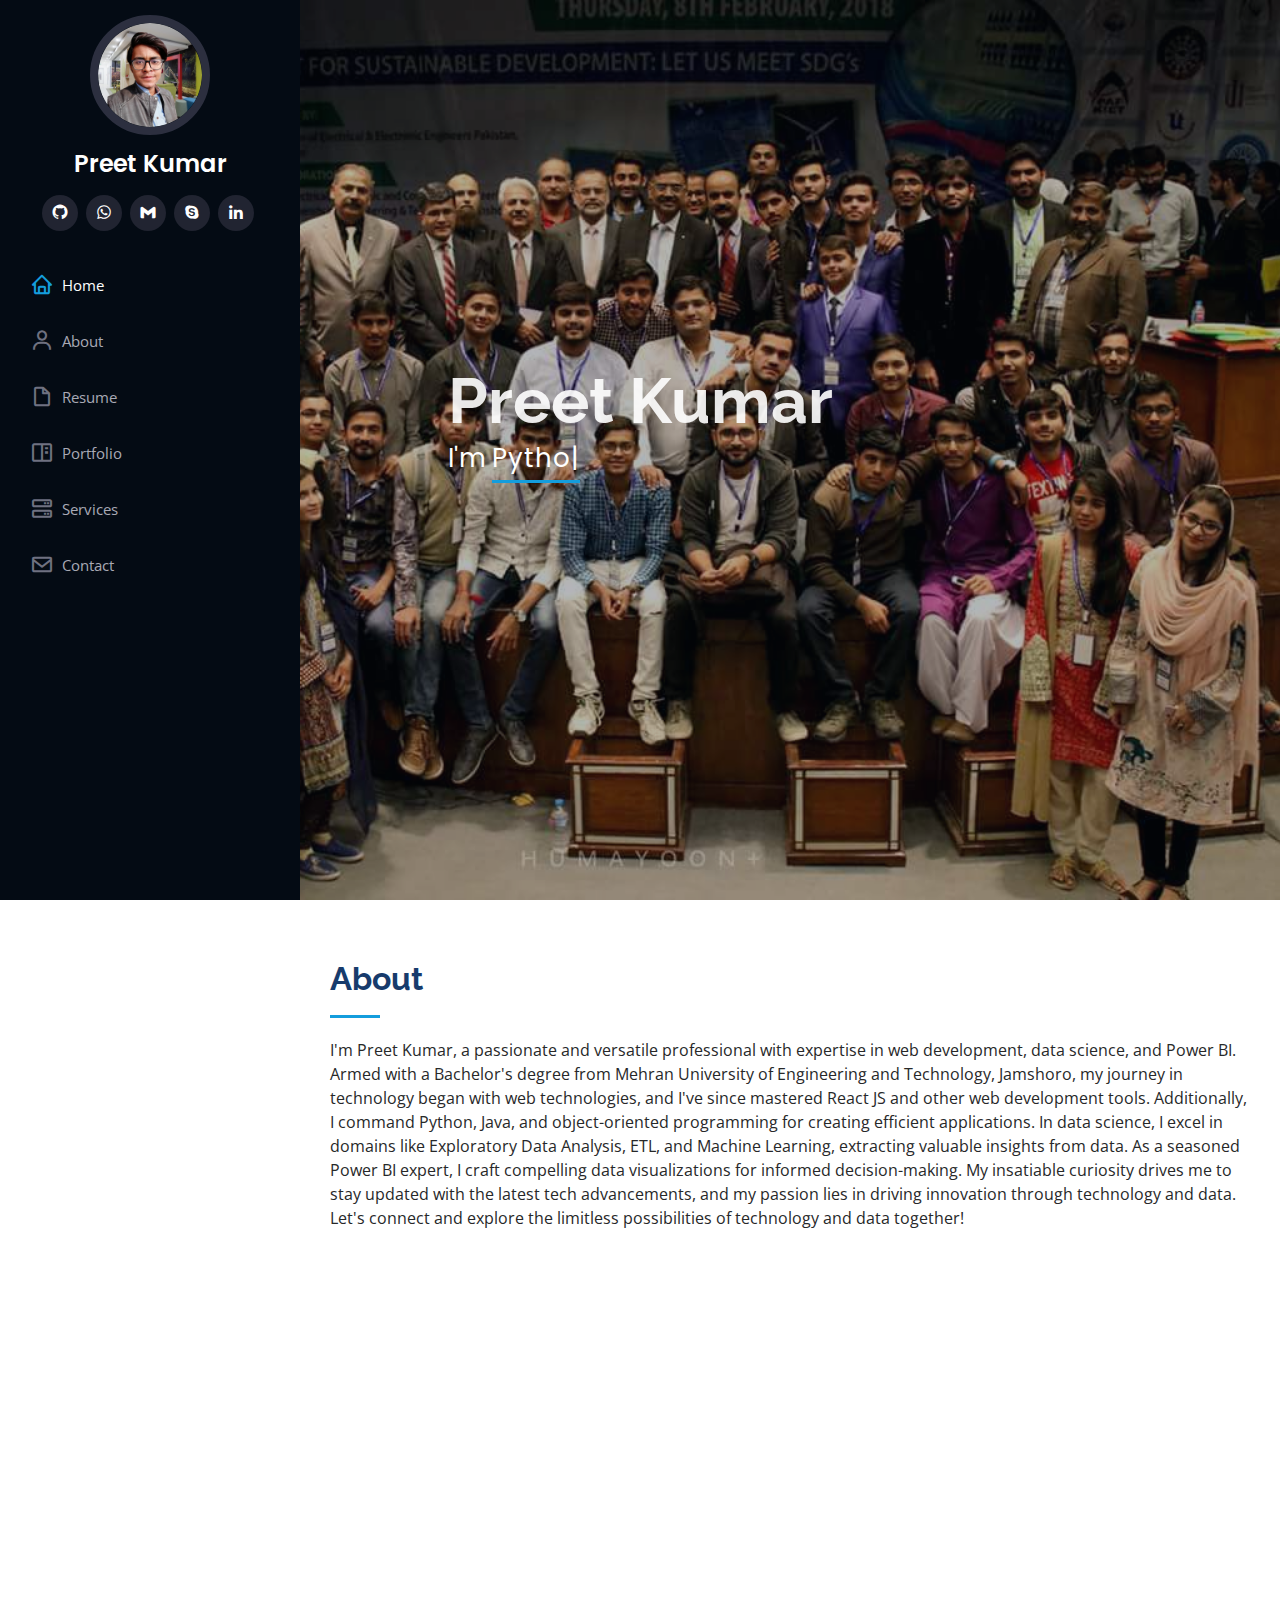
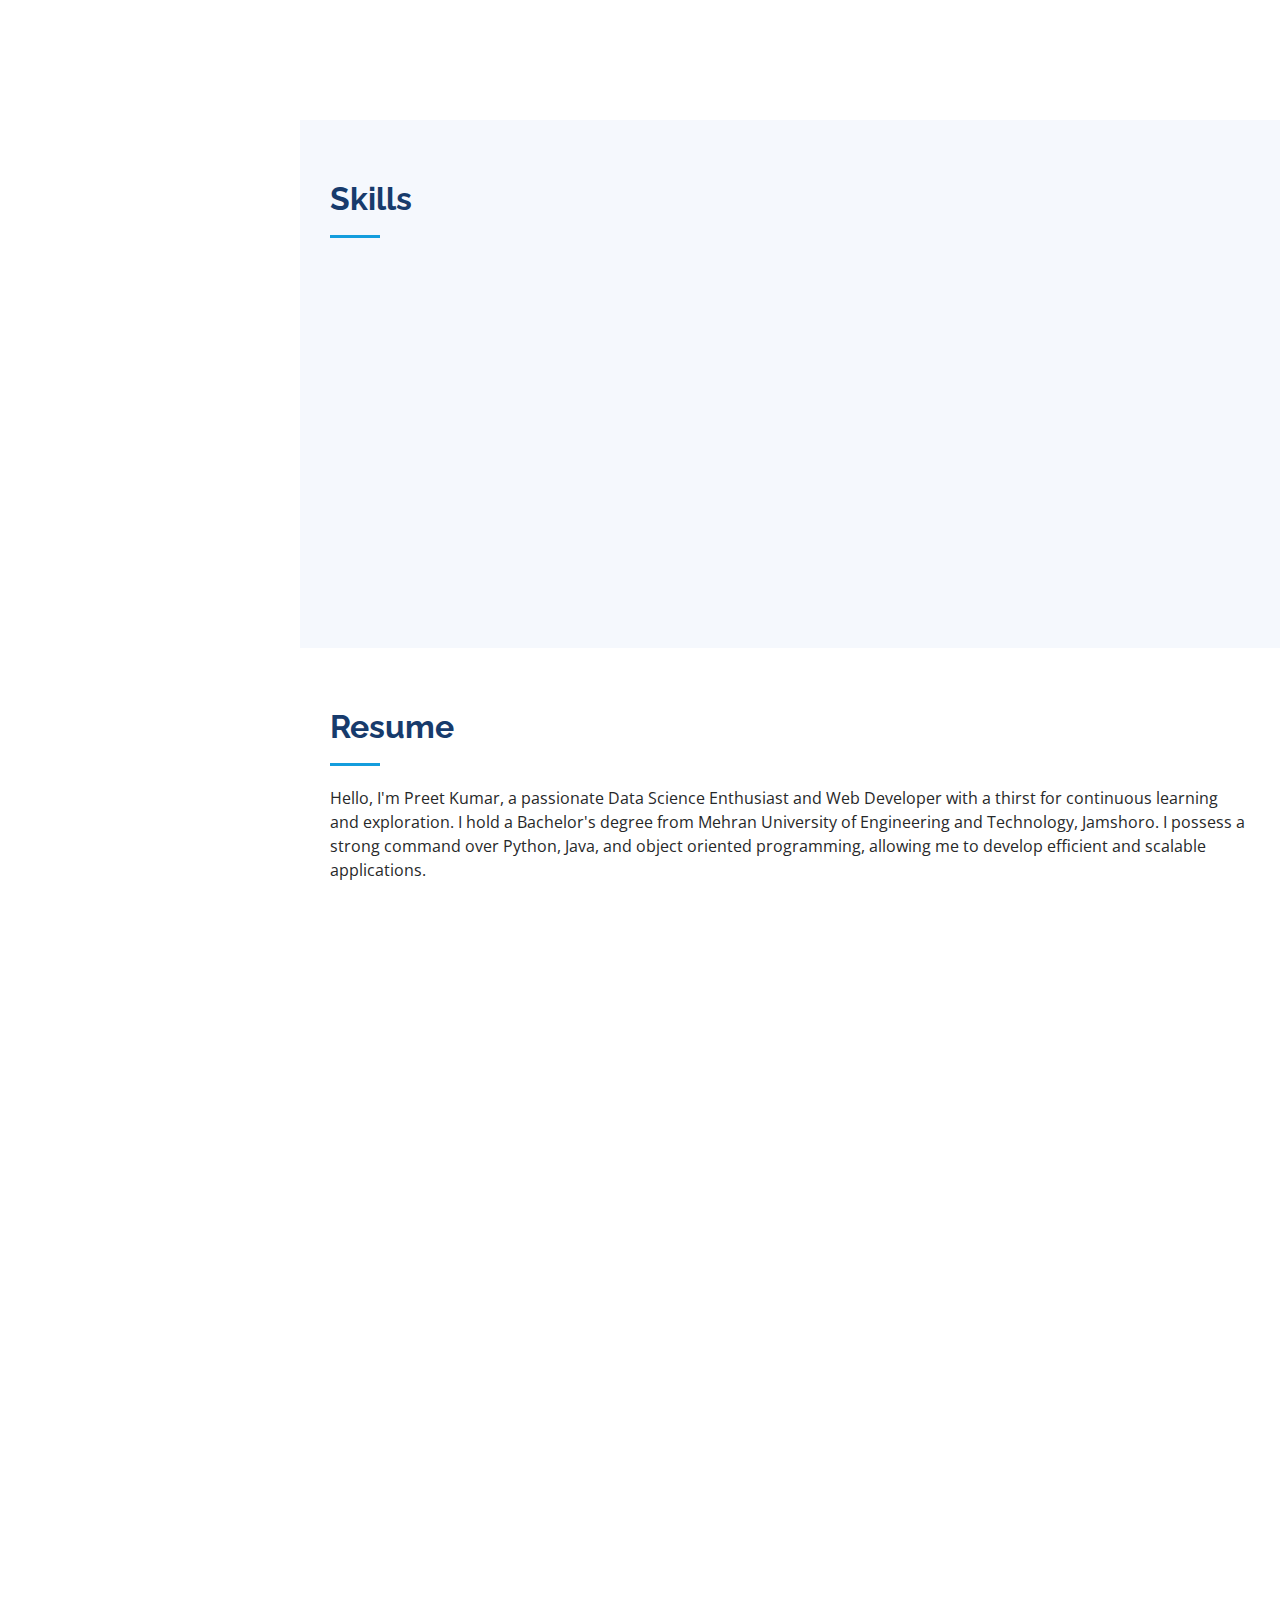
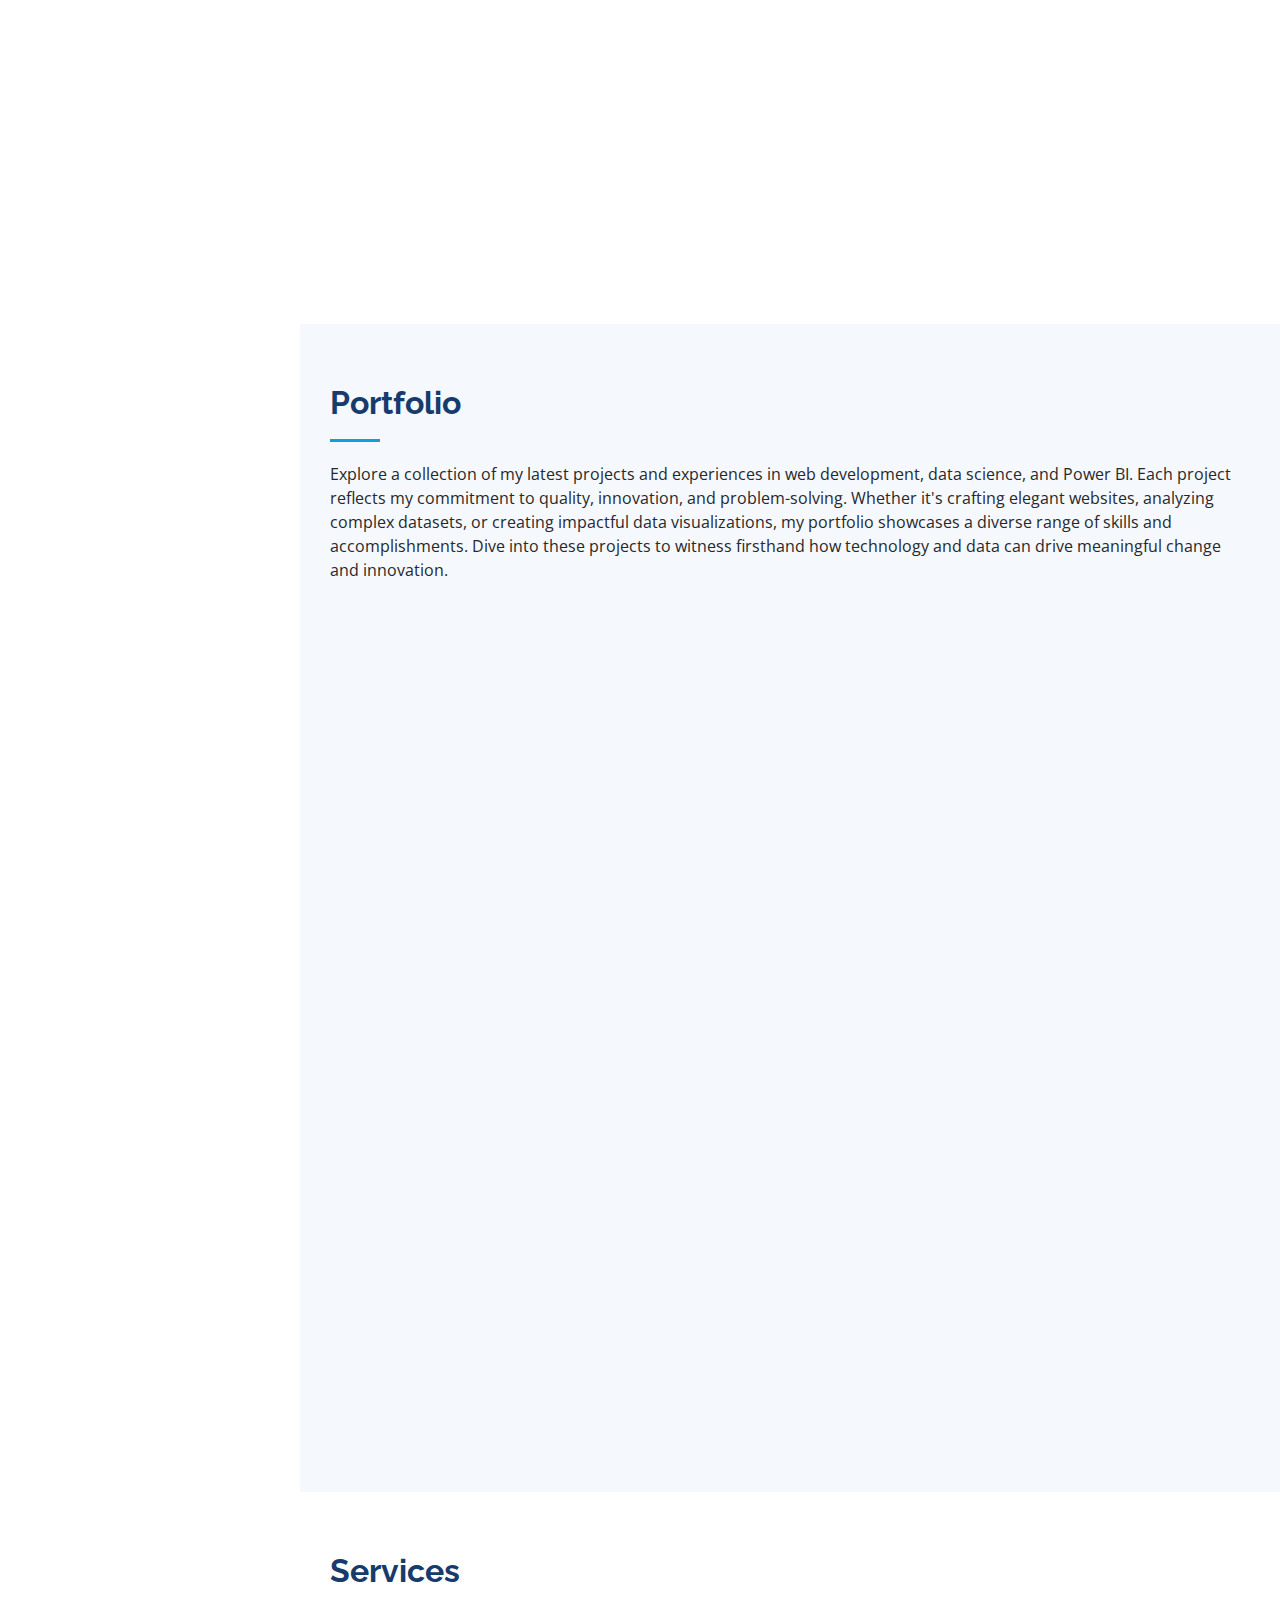
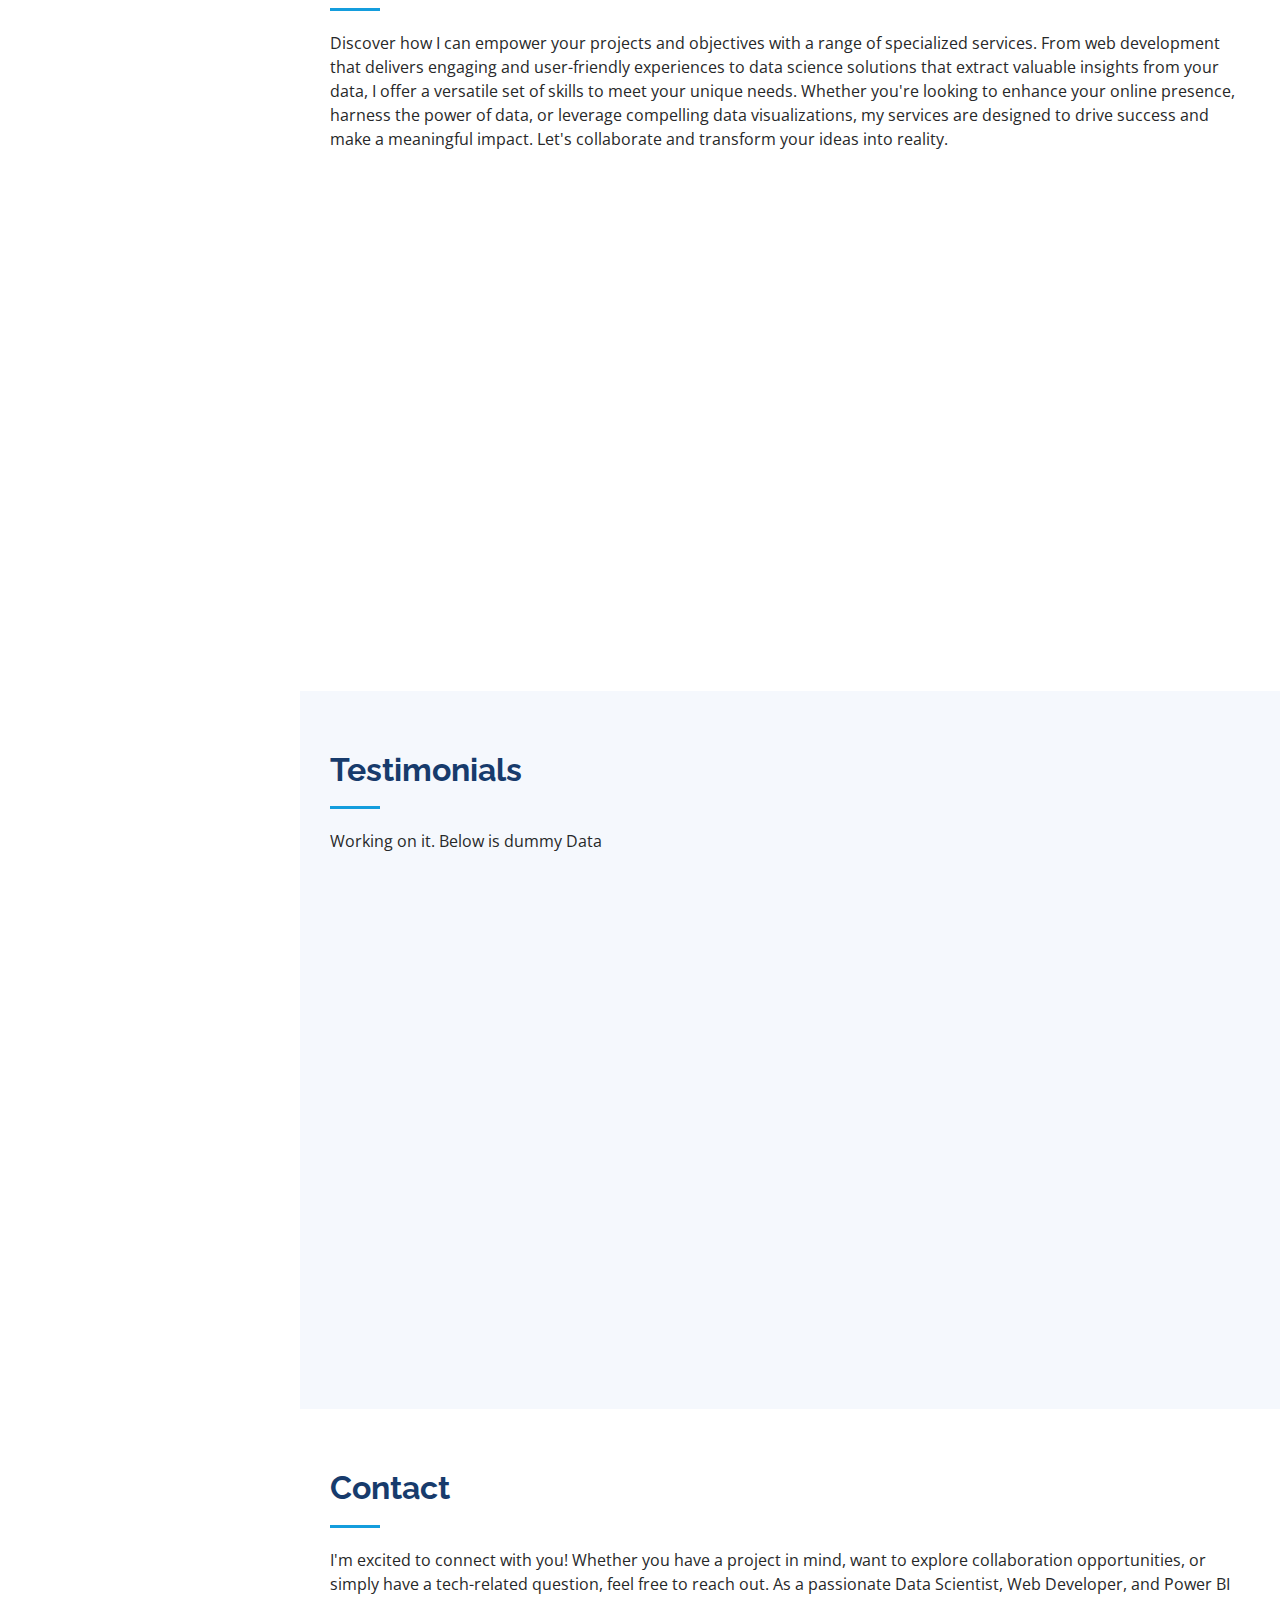
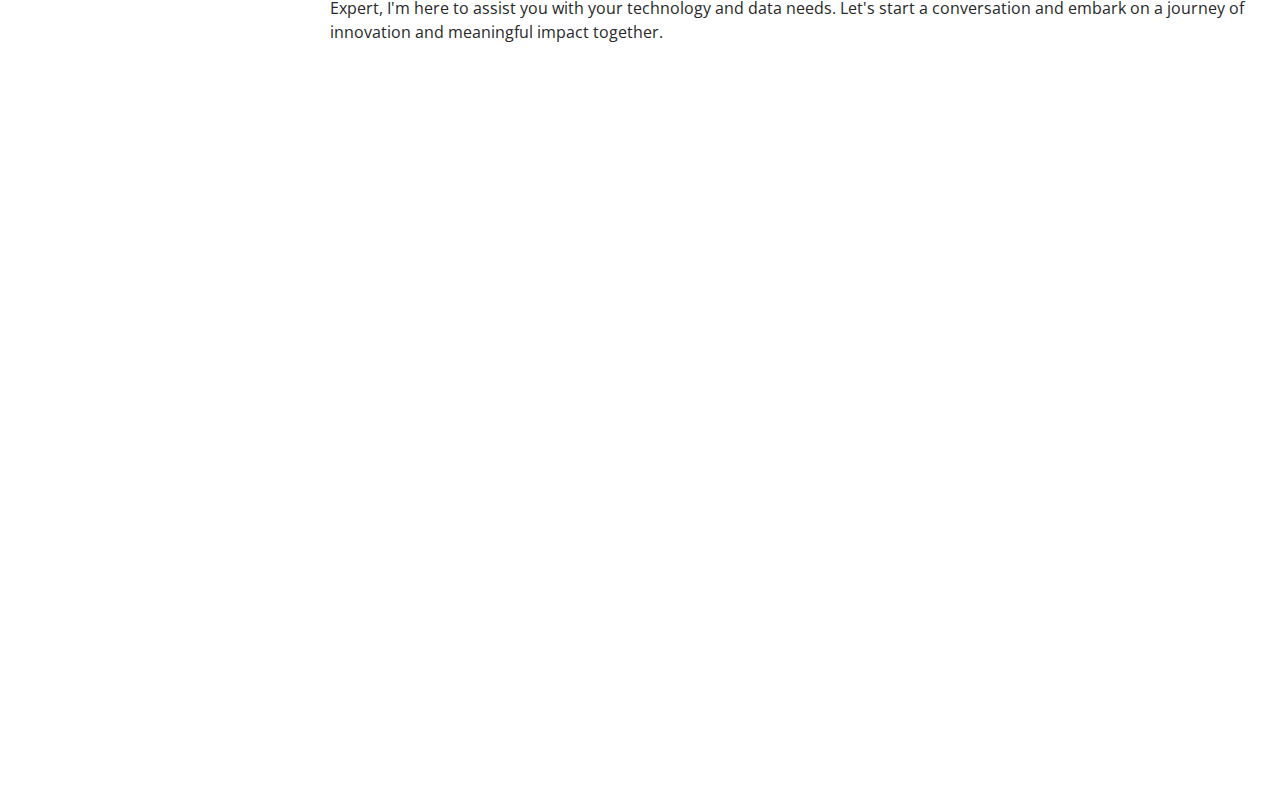
==== index.html @ 1bcfe4c8 "Adding Code Link to Project Containers" ====
<!DOCTYPE html>
<html lang="en">
  <head
    <meta charset="utf-8" />
    <meta content="width=device-width, initial-scale=1.0" name="viewport" />

    <title>Preet Kumar - Data Enthusiast</title>
    <meta content="" name="description" />
    <meta content="" name="keywords" />

    <!-- Favicons -->
    <link href="assets/img/favicon.png" rel="icon" />
    <link href="assets/img/apple-touch-icon.png" rel="apple-touch-icon" />

    <!-- Google Fonts -->
    <link
      href="https://fonts.googleapis.com/css?family=Open+Sans:300,300i,400,400i,600,600i,700,700i|Raleway:300,300i,400,400i,500,500i,600,600i,700,700i|Poppins:300,300i,400,400i,500,500i,600,600i,700,700i"
      rel="stylesheet"
    />

    <!-- Vendor CSS Files -->
    <link href="assets/vendor/aos/aos.css" rel="stylesheet" />
    <link
      href="assets/vendor/bootstrap/css/bootstrap.min.css"
      rel="stylesheet"
    />
    <link
      href="assets/vendor/bootstrap-icons/bootstrap-icons.css"
      rel="stylesheet"
    />
    <link href="assets/vendor/boxicons/css/boxicons.min.css" rel="stylesheet" />
    <link
      href="assets/vendor/glightbox/css/glightbox.min.css"
      rel="stylesheet"
    />
    <link href="assets/vendor/swiper/swiper-bundle.min.css" rel="stylesheet" />

    <!-- Main CSS File -->
    <link href="assets/css/style.css" rel="stylesheet" />
  </head>

  <body>
    <!-- ======= Mobile nav toggle button ======= -->
    <i class="bi bi-list mobile-nav-toggle d-xl-none"></i>

    <!-- ======= Header ======= -->
    <header id="header">
      <div class="d-flex flex-column">
        <div class="profile">
          <img
            src="assets/img/preet_profile_4.png"
            alt=""
            class="img-fluid rounded-circle"
          />
          <h1 class="text-light"><a href="index.html">Preet Kumar</a></h1>
          <div class="social-links mt-3 text-center">
            <a href="https://github.com/preetrathi" class="github"
              ><i class="bx bxl-github"></i
            ></a>
            <a href="#" class="whatsapp"><i class="bx bxl-whatsapp"></i></a>
            <a href="https://preetkumarmaheshwari@gmail.com" class="gmail"
              ><i class="bx bxl-gmail"></i
            ></a>
            <a href="#" class="google-plus"><i class="bx bxl-skype"></i></a>
            <a
              href="https://www.linkedin.com/in/preet-kumar-maheshwari/"
              class="linkedin"
              ><i class="bx bxl-linkedin"></i
            ></a>
          </div>
        </div>

        <nav id="navbar" class="nav-menu navbar">
          <ul>
            <li>
              <a href="#hero" class="nav-link scrollto active"
                ><i class="bx bx-home"></i> <span>Home</span></a
              >
            </li>
            <li>
              <a href="#about" class="nav-link scrollto"
                ><i class="bx bx-user"></i> <span>About</span></a
              >
            </li>
            <li>
              <a href="#resume" class="nav-link scrollto"
                ><i class="bx bx-file-blank"></i> <span>Resume</span></a
              >
            </li>
            <li>
              <a href="#portfolio" class="nav-link scrollto"
                ><i class="bx bx-book-content"></i> <span>Portfolio</span></a
              >
            </li>
            <li>
              <a href="#services" class="nav-link scrollto"
                ><i class="bx bx-server"></i> <span>Services</span></a
              >
            </li>
            <li>
              <a href="#contact" class="nav-link scrollto"
                ><i class="bx bx-envelope"></i> <span>Contact</span></a
              >
            </li>
          </ul>
        </nav>
        <!-- .nav-menu -->
      </div>
    </header>
    <!-- End Header -->

    <!-- ======= Hero Section ======= -->
    <section
      id="hero"
      class="d-flex flex-column justify-content-center align-items-center"
    >
      <div class="hero-container" data-aos="fade-in">
        <h1>Preet Kumar</h1>
        <p>
          I'm
          <span
            class="typed"
            data-typed-items="Python Developer, Data Enthusiast, Power BI Developer, Freelancer"
          ></span>
        </p>
      </div>
    </section>
    <!-- End Hero -->

    <main id="main">
      <!-- ======= About Section ======= -->
      <section id="about" class="about">
        <div class="container">
          <div class="section-title">
            <h2>About</h2>
            <p>
              I'm Preet Kumar, a passionate and versatile professional with
              expertise in web development, data science, and Power BI. Armed
              with a Bachelor's degree from Mehran University of Engineering and
              Technology, Jamshoro, my journey in technology began with web
              technologies, and I've since mastered React JS and other web
              development tools. Additionally, I command Python, Java, and
              object-oriented programming for creating efficient applications.
              In data science, I excel in domains like Exploratory Data
              Analysis, ETL, and Machine Learning, extracting valuable insights
              from data. As a seasoned Power BI expert, I craft compelling data
              visualizations for informed decision-making. My insatiable
              curiosity drives me to stay updated with the latest tech
              advancements, and my passion lies in driving innovation through
              technology and data. Let's connect and explore the limitless
              possibilities of technology and data together!
            </p>
          </div>

          <div class="row">
            <div class="col-lg-4" data-aos="fade-right">
              <img
                src="assets/img/preet_profile_2.png"
                class="img-fluid"
                alt=""
              />
            </div>
            <div class="col-lg-8 pt-4 pt-lg-0 content" data-aos="fade-left">
              <h3>Data &amp; Python Enthusiast</h3>
              <p class="fst-italic">
                I'm Preet Kumar, a versatile professional blending web
                development mastery with data science expertise and a knack for
                crafting insightful Power BI visualizations.
              </p>
              <div class="row">
                <div class="col-lg-6">
                  <ul>
                    <li>
                      <i class="bi bi-chevron-right"></i>
                      <strong>Birthday:</strong> <span>1 APR 1998</span>
                    </li>
                    <li>
                      <i class="bi bi-chevron-right"></i>
                      <strong>Website:</strong>
                      <span>www.preetkumar.github.io</span>
                    </li>
                    <li>
                      <i class="bi bi-chevron-right"></i>
                      <strong>Phone:</strong> <span>+92 234 3006800</span>
                    </li>
                    <li>
                      <i class="bi bi-chevron-right"></i>
                      <strong>City:</strong> <span>Karachi, Pakistan</span>
                    </li>
                  </ul>
                </div>
                <div class="col-lg-6">
                  <ul>
                    <li>
                      <i class="bi bi-chevron-right"></i> <strong>Age:</strong>
                      <span>25</span>
                    </li>
                    <li>
                      <i class="bi bi-chevron-right"></i>
                      <strong>Degree:</strong> <span>Bachelors</span>
                    </li>
                    <li>
                      <i class="bi bi-chevron-right"></i>
                      <strong>Email:</strong>
                      <span>preetkumarmaheshwari@gmail.com</span>
                    </li>
                    <li>
                      <i class="bi bi-chevron-right"></i>
                      <strong>Freelance:</strong> <span>Available</span>
                    </li>
                  </ul>
                </div>
              </div>
              <p>
                Quality and client satisfaction are the cornerstones of my
                approach to project execution. With a steadfast commitment to
                excellence, I consistently strive to deliver results that not
                only meet but exceed expectations. I believe that true success
                lies in the ability to provide solutions that are not just
                functional but also elegantly designed and user-friendly.
              </p>
            </div>
          </div>
        </div>
      </section>
      <!-- End About Section -->

      <!-- ======= Facts Section
    <section id="facts" class="facts">
      <div class="container">

        <div class="section-title">
          <h2>Facts</h2>
          <p>Built more than 3 startup mobile applications including local & international clients with a userbase of over 100k. Also provided services to many clients struggling with their job work as a freelance developer.</p>
        </div>

        <div class="row no-gutters">

          <div class="col-lg-3 col-md-6 d-md-flex align-items-md-stretch" data-aos="fade-up">
            <div class="count-box">
              <i class="bi bi-emoji-smile"></i>
              <span data-purecounter-start="0" data-purecounter-end="12" data-purecounter-duration="1" class="purecounter"></span>
              <p><strong>Happy Clients</strong></p>
            </div>
          </div>

          <div class="col-lg-3 col-md-6 d-md-flex align-items-md-stretch" data-aos="fade-up" data-aos-delay="100">
            <div class="count-box">
              <i class="bi bi-journal-richtext"></i>
              <span data-purecounter-start="0" data-purecounter-end="9" data-purecounter-duration="1" class="purecounter"></span>
              <p><strong>Projects</strong> International & Local</p>
            </div>
          </div>

          <div class="col-lg-3 col-md-6 d-md-flex align-items-md-stretch" data-aos="fade-up" data-aos-delay="200">
            <div class="count-box">
              <i class="bi bi-headset"></i>
              <span data-purecounter-start="0" data-purecounter-end="830" data-purecounter-duration="1" class="purecounter"></span>
              <p><strong>Hours Of Support</strong> As a freelancer</p>
            </div>
          </div>

          <div class="col-lg-3 col-md-6 d-md-flex align-items-md-stretch" data-aos="fade-up" data-aos-delay="300">
            <div class="count-box">
              <i class="bi bi-people"></i>
              <span data-purecounter-start="0" data-purecounter-end="3" data-purecounter-duration="1" class="purecounter"></span>
              <p><strong>Regular Clients</strong> Work actively</p>
            </div>
          </div>

        </div>

      </div>
      
    </section> 
     ======= -->
      <!-- End Facts Section -->

      <!-- ======= Skills Section ======= -->
      <section id="skills" class="skills section-bg">
        <div class="container">
          <div class="section-title">
            <h2>Skills</h2>
          </div>

          <div class="row skills-content">
            <div class="col-lg-6" data-aos="fade-up">
              <div class="progress">
                <span class="skill">Python <i class="val">80%</i></span>
                <div class="progress-bar-wrap">
                  <div
                    class="progress-bar"
                    role="progressbar"
                    aria-valuenow="80"
                    aria-valuemin="0"
                    aria-valuemax="100"
                  ></div>
                </div>
              </div>

              <div class="progress">
                <span class="skill">NumPy <i class="val">80%</i></span>
                <div class="progress-bar-wrap">
                  <div
                    class="progress-bar"
                    role="progressbar"
                    aria-valuenow="80"
                    aria-valuemin="0"
                    aria-valuemax="100"
                  ></div>
                </div>
              </div>

              <div class="progress">
                <span class="skill">Pandas <i class="val">77%</i></span>
                <div class="progress-bar-wrap">
                  <div
                    class="progress-bar"
                    role="progressbar"
                    aria-valuenow="77"
                    aria-valuemin="0"
                    aria-valuemax="100"
                  ></div>
                </div>
              </div>

              <div class="progress">
                <span class="skill">MatplotLib <i class="val">80%</i></span>
                <div class="progress-bar-wrap">
                  <div
                    class="progress-bar"
                    role="progressbar"
                    aria-valuenow="80"
                    aria-valuemin="0"
                    aria-valuemax="100"
                  ></div>
                </div>
              </div>

              <div class="progress">
                <span class="skill">Power BI <i class="val">90%</i></span>
                <div class="progress-bar-wrap">
                  <div
                    class="progress-bar"
                    role="progressbar"
                    aria-valuenow="90"
                    aria-valuemin="0"
                    aria-valuemax="100"
                  ></div>
                </div>
              </div>
            </div>

            <div class="col-lg-6" data-aos="fade-up" data-aos-delay="100">
              <div class="progress">
                <span class="skill">SQL <i class="val">60%</i></span>
                <div class="progress-bar-wrap">
                  <div
                    class="progress-bar"
                    role="progressbar"
                    aria-valuenow="60"
                    aria-valuemin="0"
                    aria-valuemax="100"
                  ></div>
                </div>
              </div>

              <div class="progress">
                <span class="skill"
                  >Object Oriented Programming <i class="val">70%</i></span
                >
                <div class="progress-bar-wrap">
                  <div
                    class="progress-bar"
                    role="progressbar"
                    aria-valuenow="70"
                    aria-valuemin="0"
                    aria-valuemax="100"
                  ></div>
                </div>
              </div>

              <div class="progress">
                <span class="skill">HTML <i class="val">80%</i></span>
                <div class="progress-bar-wrap">
                  <div
                    class="progress-bar"
                    role="progressbar"
                    aria-valuenow="80"
                    aria-valuemin="0"
                    aria-valuemax="100"
                  ></div>
                </div>
              </div>

              <div class="progress">
                <span class="skill">CSS <i class="val">80%</i></span>
                <div class="progress-bar-wrap">
                  <div
                    class="progress-bar"
                    role="progressbar"
                    aria-valuenow="80"
                    aria-valuemin="0"
                    aria-valuemax="100"
                  ></div>
                </div>
              </div>

              <div class="progress">
                <span class="skill">JavaScript <i class="val">90%</i></span>
                <div class="progress-bar-wrap">
                  <div
                    class="progress-bar"
                    role="progressbar"
                    aria-valuenow="90"
                    aria-valuemin="0"
                    aria-valuemax="100"
                  ></div>
                </div>
              </div>
            </div>
          </div>

          <!-- <h4>Other Skills</h4>
          <p>
            Firebase, Git, Xcode, Realm, JSON Parsing (Codables), Build
            Variants, CLEAN architecture + SOLID design principles, UIKit,
            Foundation, Delegates, Closures and Notification Centre, Threading
            and Concurrency (GCD), Various third party API’s, Google Maps + APIs
            + Geofencing, Auto-layouts, URL Session & Alamofire, Jira
          </p> -->
        </div>
      </section>
      <!-- End Skills Section -->

      <!-- ======= Resume Section ======= -->
      <section id="resume" class="resume">
        <div class="container">
          <div class="section-title">
            <h2>Resume</h2>
            <p>
              Hello, I'm Preet Kumar, a passionate Data Science Enthusiast and
              Web Developer with a thirst for continuous learning and
              exploration. I hold a Bachelor's degree from Mehran University of
              Engineering and Technology, Jamshoro. I possess a strong command
              over Python, Java, and object oriented programming, allowing me to
              develop efficient and scalable applications.
            </p>
          </div>

          <div class="row">
            <div class="col-lg-6" data-aos="fade-up">
              <h3 class="resume-title">Sumary</h3>
              <div class="resume-item pb-0">
                <h4>Preet Kumar</h4>
                <p>
                  <em
                    >Experienced professional with a strong background in web
                    development, data science, and Power BI. Proficient in React
                    JS, Python, Java, and data analysis techniques. Committed to
                    innovation, client satisfaction, and delivering high-quality
                    projects.
                  </em>
                </p>
                <ul>
                  <li>Karachi Sindh, Pakistan</li>
                  <li>+92 324 3006800</li>
                  <li>preetkumarmaheshwari@gmail.com</li>
                </ul>
              </div>
              <div class="resume-item">
                <h4>Certification</h4>

                <ul>
                  <li>Python for Data Science, AI & Development | IBM 2023</li>
                  <li>Tools for Data Science | IBM 2023</li>
                  <li>
                    Python Programming | Saylani Mass Training Programme 2020
                  </li>
                  <li>Data Scientist's Toolbox | Coursera 2020</li>
                  <li>AI for Everyone | Coursera 2020</li>
                </ul>
              </div>
            </div>
            <div class="col-lg-6" data-aos="fade-up" data-aos-delay="100">
              <h3 class="resume-title">Education</h3>
              <div class="resume-item">
                <h4>Bachelor of Computer Systems Engineering</h4>
                <h5>Oct-2016 - Dec-2020</h5>
                <p>
                  <em
                    >Mehran university of engineering & technology, Jamshoro
                    Pakistan, PK</em
                  >
                </p>
                <p>
                  Majored in Object-Oriented Programming, Data Structures,
                  Database Management Systems and Data Science & Artificial
                  Intelligence
                </p>
              </div>
              <h3 class="resume-title">Abalities</h3>
              <div class="resume-item">
                <!-- <h4>Associate Software Engineer (iOS & MacOS)</h4>
                <h5>Mar-2023 - Present</h5>
                <p><em>Gaditek, Karachi, PK </em></p> -->
                <ul>
                  <li>
                    Proficient in writing clean and efficient Python code, with
                    a strong grasp of data structures, control flow, functions,
                    and object-oriented programming
                  </li>
                  <li>
                    Skilled in data wrangling, cleaning, and exploration,
                    leveraging Python's Pandas library to gain valuable insights
                    from datasets
                  </li>

                  <li>
                    Experienced in creating interactive and visually appealing
                    data visualizations using Matplotlib and Seaborn to
                    communicate complex information effectively
                  </li>
                  <li>
                    Competent in working with diverse data formats such as CSV,
                    JSON, and Excel, and adept at transforming and manipulating
                    data to suit analysis and visualization requirements.
                  </li>
                  <li>
                    Familiarity with basic machine learning concepts and
                    algorithms, eager to explore the intersection of data
                    analysis and predictive analytics
                  </li>
                  <li>
                    A strong passion for working with data and leveraging
                    Python's capabilities to derive meaningful insights, driving
                    data-driven decision-making.
                  </li>
                </ul>
              </div>
            </div>
          </div>
        </div>
      </section>
      <!-- End Resume Section -->

      <!-- ======= Portfolio Section ======= -->
      <section id="portfolio" class="portfolio section-bg">
        <div class="container">
          <div class="section-title">
            <h2>Portfolio</h2>
            <p>
              Explore a collection of my latest projects and experiences in web
              development, data science, and Power BI. Each project reflects my
              commitment to quality, innovation, and problem-solving. Whether
              it's crafting elegant websites, analyzing complex datasets, or
              creating impactful data visualizations, my portfolio showcases a
              diverse range of skills and accomplishments. Dive into these
              projects to witness firsthand how technology and data can drive
              meaningful change and innovation.
            </p>
          </div>

          <div class="row" data-aos="fade-up">
            <div class="col-lg-12 d-flex justify-content-center">
              <ul id="portfolio-flters">
                <li data-filter="*" class="filter-active">All</li>
                <li data-filter=".filter-py">Python</li>
                <li data-filter=".filter-bi">Power BI</li>
                <li data-filter=".filter-da">Data Analysis</li>
              </ul>
            </div>
          </div>

          <div
            class="row portfolio-container"
            data-aos="fade-up"
            data-aos-delay="100"
          >
            <div class="col-lg-4 col-md-6 portfolio-item filter-py">
              <div class="portfolio-wrap">
                <img
                  src="assets/img/portfolio/Email validation in python using regular expressions.png"
                  class="img-fluid"
                  alt=""
                />
                <div class="portfolio-links">
                  <a
                    href="assets/img/portfolio/Email validation in python using regular expressions.png"
                    data-gallery="portfolioGallery"
                    class="portfolio-lightbox"
                    title="Email Validation in Python Using Regular Expressions"
                    ><i class="bx bx-plus"></i
                  ></a>
                  <a href="https://github.com/preetrathi/Email-validation-in-Python-using-Reg-x" target="_blank" title="Code Link"
                    ><i class="bx bx-link"></i
                  ></a>
                </div>
              </div>
            </div>

  

            <div class="col-lg-4 col-md-6 portfolio-item filter-bi">
              <div class="portfolio-wrap">
                <img
                  src="assets/img/portfolio/portfolio-2.jpg"
                  class="img-fluid"
                  alt=""
                />
                <div class="portfolio-links">
                  <a
                    href="assets/img/portfolio/portfolio-2.jpg"
                    data-gallery="portfolioGallery"
                    class="portfolio-lightbox"
                    title="Web 3"
                    ><i class="bx bx-plus"></i
                  ></a>
                  <a href="portfolio_details.html" title="More Details"
                    ><i class="bx bx-link"></i
                  ></a>
                </div>
              </div>
            </div>

            <div class="col-lg-4 col-md-6 portfolio-item filter-da">
              <div class="portfolio-wrap">
                <img
                  src="assets/img/portfolio/portfolio-3.jpg"
                  class="img-fluid"
                  alt=""
                />
                <div class="portfolio-links">
                  <a
                    href="assets/img/portfolio/portfolio-3.jpg"
                    data-gallery="portfolioGallery"
                    class="portfolio-lightbox"
                    title="App 2"
                    ><i class="bx bx-plus"></i
                  ></a>
                  <a href="portfolio_details.html" title="More Details"
                    ><i class="bx bx-link"></i
                  ></a>
                </div>
              </div>
            </div>

            <div class="col-lg-4 col-md-6 portfolio-item filter-card">
              <div class="portfolio-wrap">
                <img
                  src="assets/img/portfolio/portfolio-4.jpg"
                  class="img-fluid"
                  alt=""
                />
                <div class="portfolio-links">
                  <a
                    href="assets/img/portfolio/portfolio-4.jpg"
                    data-gallery="portfolioGallery"
                    class="portfolio-lightbox"
                    title="Card 2"
                    ><i class="bx bx-plus"></i
                  ></a>
                  <a href="portfolio_details.html" title="More Details"
                    ><i class="bx bx-link"></i
                  ></a>
                </div>
              </div>
            </div>

            <div class="col-lg-4 col-md-6 portfolio-item filter-web">
              <div class="portfolio-wrap">
                <img
                  src="assets/img/portfolio/portfolio-5.jpg"
                  class="img-fluid"
                  alt=""
                />
                <div class="portfolio-links">
                  <a
                    href="assets/img/portfolio/portfolio-5.jpg"
                    data-gallery="portfolioGallery"
                    class="portfolio-lightbox"
                    title="Web 2"
                    ><i class="bx bx-plus"></i
                  ></a>
                  <a href="portfolio_details.html" title="More Details"
                    ><i class="bx bx-link"></i
                  ></a>
                </div>
              </div>
            </div>

            <div class="col-lg-4 col-md-6 portfolio-item filter-app">
              <div class="portfolio-wrap">
                <img
                  src="assets/img/portfolio/portfolio-6.jpg"
                  class="img-fluid"
                  alt=""
                />
                <div class="portfolio-links">
                  <a
                    href="assets/img/portfolio/portfolio-6.jpg"
                    data-gallery="portfolioGallery"
                    class="portfolio-lightbox"
                    title="App 3"
                    ><i class="bx bx-plus"></i
                  ></a>
                  <a href="portfolio_details.html" title="More Details"
                    ><i class="bx bx-link"></i
                  ></a>
                </div>
              </div>
            </div>

            <div class="col-lg-4 col-md-6 portfolio-item filter-card">
              <div class="portfolio-wrap">
                <img
                  src="assets/img/portfolio/portfolio-7.jpg"
                  class="img-fluid"
                  alt=""
                />
                <div class="portfolio-links">
                  <a
                    href="assets/img/portfolio/portfolio-7.jpg"
                    data-gallery="portfolioGallery"
                    class="portfolio-lightbox"
                    title="Card 1"
                    ><i class="bx bx-plus"></i
                  ></a>
                  <a href="portfolio_details.html" title="More Details"
                    ><i class="bx bx-link"></i
                  ></a>
                </div>
              </div>
            </div>

            <div class="col-lg-4 col-md-6 portfolio-item filter-card">
              <div class="portfolio-wrap">
                <img
                  src="assets/img/portfolio/portfolio-8.jpg"
                  class="img-fluid"
                  alt=""
                />
                <div class="portfolio-links">
                  <a
                    href="assets/img/portfolio/portfolio-8.jpg"
                    data-gallery="portfolioGallery"
                    class="portfolio-lightbox"
                    title="Card 3"
                    ><i class="bx bx-plus"></i
                  ></a>
                  <a href="portfolio_details.html" title="More Details"
                    ><i class="bx bx-link"></i
                  ></a>
                </div>
              </div>
            </div>

            <div class="col-lg-4 col-md-6 portfolio-item filter-web">
              <div class="portfolio-wrap">
                <img
                  src="assets/img/portfolio/portfolio-9.jpg"
                  class="img-fluid"
                  alt=""
                />
                <div class="portfolio-links">
                  <a
                    href="assets/img/portfolio/portfolio-9.jpg"
                    data-gallery="portfolioGallery"
                    class="portfolio-lightbox"
                    title="Web 3"
                    ><i class="bx bx-plus"></i
                  ></a>
                  <a href="portfolio-details.html" title="More Details"
                    ><i class="bx bx-link"></i
                  ></a>
                </div>
              </div>
            </div>
          </div>
        </div>
      </section>
      <!-- End Portfolio Section -->

      <!-- ======= Services Section ======= -->
      <section id="services" class="services">
        <div class="container">
          <div class="section-title">
            <h2>Services</h2>
            <p>
              Discover how I can empower your projects and objectives with a
              range of specialized services. From web development that delivers
              engaging and user-friendly experiences to data science solutions
              that extract valuable insights from your data, I offer a versatile
              set of skills to meet your unique needs. Whether you're looking to
              enhance your online presence, harness the power of data, or
              leverage compelling data visualizations, my services are designed
              to drive success and make a meaningful impact. Let's collaborate
              and transform your ideas into reality.
            </p>
          </div>

          <div class="row">
            <div class="col-lg-4 col-md-6 icon-box" data-aos="fade-up">
              <div class="icon">
                <i class="bi bi-file-earmark-bar-graph"></i>
              </div>
              <h4 class="title">
                <a href="">DATA MANIPULATION AND ANALYSIS</a>
              </h4>
              <p class="description">
                Proficiently handle data manipulation tasks using Python, NumPy,
                and Pandas, ensuring accurate and insightful analysis.
              </p>
            </div>
            <div
              class="col-lg-4 col-md-6 icon-box"
              data-aos="fade-up"
              data-aos-delay="100"
            >
              <div class="icon"><i class="bi bi-file-bar-graph-fill"></i></div>
              <h4 class="title">
                <a href="">Unleash Data's Potential with Power BI Excellence</a>
              </h4>
              <p class="description">
                Elevate your business with my Power BI expertise. Transform raw
                data into actionable insights, create dynamic reports, and make
                data-driven decisions that drive growth.
              </p>
            </div>
            <div
              class="col-lg-4 col-md-6 icon-box"
              data-aos="fade-up"
              data-aos-delay="200"
            >
              <div class="icon"><i class="bi bi-graph-up-arrow"></i></div>
              <h4 class="title"><a href="">VISUAL INSIGHTS</a></h4>
              <p class="description">
                Create impactful visualizations with Power BI and Matplotlib,
                translating complex data trends into clear and actionable
                insights.
              </p>
            </div>
            <div
              class="col-lg-4 col-md-6 icon-box"
              data-aos="fade-up"
              data-aos-delay="300"
            >
              <div class="icon"><i class="bi bi-database"></i></div>
              <h4 class="title"><a href="">DATABASE</a></h4>
              <p class="description">
                Utilize SQL to navigate and manage databases, extracting crucial
                information for comprehensive analysis.
              </p>
            </div>
            <!-- <div
              class="col-lg-4 col-md-6 icon-box"
              data-aos="fade-up"
              data-aos-delay="400"
            >
              <div class="icon"><i class="bi bi-brightness-high"></i></div>
              <h4 class="title"><a href="">Nemo Enim</a></h4>
              <p class="description">
                At vero eos et accusamus et iusto odio dignissimos ducimus qui
                blanditiis praesentium voluptatum deleniti atque
              </p>
            </div> -->
            <div
              class="col-lg-4 col-md-6 icon-box"
              data-aos="fade-up"
              data-aos-delay="500"
            >
              <div class="icon"><i class="bi bi-code-slash"></i></div>
              <h4 class="title"><a href="">MODULAR CODE DEVELOPMENT</a></h4>
              <p class="description">
                Implement object-oriented programming (OOP) principles to build
                modular and adaptable code solutions.
              </p>
            </div>
          </div>
        </div>
      </section>
      <!-- End Services Section -->

      <!-- ======= Testimonials Section ======= -->
      <section id="testimonials" class="testimonials section-bg">
        <div class="container">
          <div class="section-title">
            <h2>Testimonials</h2>
            <p>Working on it. Below is dummy Data</p>
          </div>

          <div
            class="testimonials-slider swiper"
            data-aos="fade-up"
            data-aos-delay="100"
          >
            <div class="swiper-wrapper">
              <div class="swiper-slide">
                <div class="testimonial-item" data-aos="fade-up">
                  <p>
                    <i class="bx bxs-quote-alt-left quote-icon-left"></i>
                    Proin iaculis purus consequat sem cure digni ssim donec
                    porttitora entum suscipit rhoncus. Accusantium quam,
                    ultricies eget id, aliquam eget nibh et. Maecen aliquam,
                    risus at semper.
                    <i class="bx bxs-quote-alt-right quote-icon-right"></i>
                  </p>
                  <img
                    src="assets/img/testimonials/testimonials-1.jpg"
                    class="testimonial-img"
                    alt=""
                  />
                  <h3>Saul Goodman</h3>
                  <h4>Ceo &amp; Founder</h4>
                </div>
              </div>
              <!-- End testimonial item -->

              <div class="swiper-slide">
                <div
                  class="testimonial-item"
                  data-aos="fade-up"
                  data-aos-delay="100"
                >
                  <p>
                    <i class="bx bxs-quote-alt-left quote-icon-left"></i>
                    Export tempor illum tamen malis malis eram quae irure esse
                    labore quem cillum quid cillum eram malis quorum velit fore
                    eram velit sunt aliqua noster fugiat irure amet legam anim
                    culpa.
                    <i class="bx bxs-quote-alt-right quote-icon-right"></i>
                  </p>
                  <img
                    src="assets/img/testimonials/testimonials-2.jpg"
                    class="testimonial-img"
                    alt=""
                  />
                  <h3>Sara Wilsson</h3>
                  <h4>Designer</h4>
                </div>
              </div>
              <!-- End testimonial item -->

              <div class="swiper-slide">
                <div
                  class="testimonial-item"
                  data-aos="fade-up"
                  data-aos-delay="200"
                >
                  <p>
                    <i class="bx bxs-quote-alt-left quote-icon-left"></i>
                    Enim nisi quem export duis labore cillum quae magna enim
                    sint quorum nulla quem veniam duis minim tempor labore quem
                    eram duis noster aute amet eram fore quis sint minim.
                    <i class="bx bxs-quote-alt-right quote-icon-right"></i>
                  </p>
                  <img
                    src="assets/img/testimonials/testimonials-3.jpg"
                    class="testimonial-img"
                    alt=""
                  />
                  <h3>Jena Karlis</h3>
                  <h4>Store Owner</h4>
                </div>
              </div>
              <!-- End testimonial item -->

              <div class="swiper-slide">
                <div
                  class="testimonial-item"
                  data-aos="fade-up"
                  data-aos-delay="300"
                >
                  <p>
                    <i class="bx bxs-quote-alt-left quote-icon-left"></i>
                    Fugiat enim eram quae cillum dolore dolor amet nulla culpa
                    multos export minim fugiat minim velit minim dolor enim duis
                    veniam ipsum anim magna sunt elit fore quem dolore labore
                    illum veniam.
                    <i class="bx bxs-quote-alt-right quote-icon-right"></i>
                  </p>
                  <img
                    src="assets/img/testimonials/testimonials-4.jpg"
                    class="testimonial-img"
                    alt=""
                  />
                  <h3>Matt Brandon</h3>
                  <h4>Freelancer</h4>
                </div>
              </div>
              <!-- End testimonial item -->

              <div class="swiper-slide">
                <div
                  class="testimonial-item"
                  data-aos="fade-up"
                  data-aos-delay="400"
                >
                  <p>
                    <i class="bx bxs-quote-alt-left quote-icon-left"></i>
                    Quis quorum aliqua sint quem legam fore sunt eram irure
                    aliqua veniam tempor noster veniam enim culpa labore duis
                    sunt culpa nulla illum cillum fugiat legam esse veniam culpa
                    fore nisi cillum quid.
                    <i class="bx bxs-quote-alt-right quote-icon-right"></i>
                  </p>
                  <img
                    src="assets/img/testimonials/testimonials-5.jpg"
                    class="testimonial-img"
                    alt=""
                  />
                  <h3>John Larson</h3>
                  <h4>Entrepreneur</h4>
                </div>
              </div>
              <!-- End testimonial item -->
            </div>
            <div class="swiper-pagination"></div>
          </div>
        </div>
      </section>
      <!-- End Testimonials Section -->

      <!-- ======= Contact Section ======= -->
      <section id="contact" class="contact">
        <div class="container">
          <div class="section-title">
            <h2>Contact</h2>
            <p>
              I'm excited to connect with you! Whether you have a project in
              mind, want to explore collaboration opportunities, or simply have
              a tech-related question, feel free to reach out. As a passionate
              Data Scientist, Web Developer, and Power BI Expert, I'm here to
              assist you with your technology and data needs. Let's start a
              conversation and embark on a journey of innovation and meaningful
              impact together.
            </p>
          </div>

          <div class="row" data-aos="fade-in">
            <div class="col-lg-5 d-flex align-items-stretch">
              <div class="info">
                <div class="address">
                  <i class="bi bi-geo-alt"></i>
                  <h4>Location:</h4>
                  <p>Karachi, Pakistan</p>
                </div>

                <div class="email">
                  <i class="bi bi-envelope"></i>
                  <h4>Email:</h4>
                  <p>preetkumarmaheshwari@gmail.com</p>
                </div>

                <div class="phone">
                  <i class="bi bi-phone"></i>
                  <h4>Call:</h4>
                  <p>+92 324 3006800</p>
                </div>

                <iframe
                  src="https://www.google.com/maps/embed?pb=!1m18!1m12!1m3!1d3619.9497478130943!2d67.02368697519742!3d24.86556584505358!2m3!1f0!2f0!3f0!3m2!1i1024!2i768!4f13.1!3m3!1m2!1s0x3eb33e6c77012bd9%3A0xb160a7803df3e7c1!2sNaz%20Plaza!5e0!3m2!1sen!2s!4v1694224359923!5m2!1sen!2s"
                  frameborder="0"
                  style="border: 0; width: 100%; height: 290px"
                  allowfullscreen
                ></iframe>
              </div>
            </div>

            <div class="col-lg-7 mt-5 mt-lg-0 d-flex align-items-stretch">
              <form
                action="forms/contact.php"
                method="post"
                role="form"
                class="php-email-form"
              >
                <div class="row">
                  <div class="form-group col-md-6">
                    <label for="name">Your Name</label>
                    <input
                      type="text"
                      name="name"
                      class="form-control"
                      id="name"
                      required
                    />
                  </div>
                  <div class="form-group col-md-6">
                    <label for="name">Your Email</label>
                    <input
                      type="email"
                      class="form-control"
                      name="email"
                      id="email"
                      required
                    />
                  </div>
                </div>
                <div class="form-group">
                  <label for="name">Subject</label>
                  <input
                    type="text"
                    class="form-control"
                    name="subject"
                    id="subject"
                    required
                  />
                </div>
                <div class="form-group">
                  <label for="name">Message</label>
                  <textarea
                    class="form-control"
                    name="message"
                    rows="10"
                    required
                  ></textarea>
                </div>
                <div class="my-3">
                  <div class="loading">Loading</div>
                  <div class="error-message"></div>
                  <div class="sent-message">
                    Your message has been sent. Thank you!
                  </div>
                </div>
                <div class="text-center">
                  <button type="submit">Send Message</button>
                </div>
              </form>
            </div>
          </div>
        </div>
      </section>
      <!-- End Contact Section -->
    </main>
    <!-- End #main -->

    <!-- ======= Footer ======= -->
    <!-- <footer id="footer">
      <div class="container">
        <div class="copyright">
          &copy; Copyright <strong><span>Preet Kumar </span></strong>
        </div>
        <div class="credits"> -->
          <!-- All the links in the footer should remain intact. -->
          <!-- You can delete the links only if you purchased the pro version. -->
          <!-- Licensing information: https://bootstrapmade.com/license/ -->
          <!-- Purchase the pro version with working PHP/AJAX contact form: https://bootstrapmade.com/iportfolio-bootstrap-portfolio-websites-template/ -->
          <!-- Designed with <a href="https://bootstrapmade.com/">BootstrapMade</a>
        </div>
      </div>
    </footer> -->
    <!-- End  Footer -->

    <a
      href="#"
      class="back-to-top d-flex align-items-center justify-content-center"
      ><i class="bi bi-arrow-up-short"></i
    ></a>

    <!-- Vendor JS Files -->
    <script src="assets/vendor/purecounter/purecounter_vanilla.js"></script>
    <script src="assets/vendor/aos/aos.js"></script>
    <script src="assets/vendor/bootstrap/js/bootstrap.bundle.min.js"></script>
    <script src="assets/vendor/glightbox/js/glightbox.min.js"></script>
    <script src="assets/vendor/isotope-layout/isotope.pkgd.min.js"></script>
    <script src="assets/vendor/swiper/swiper-bundle.min.js"></script>
    <script src="assets/vendor/typed.js/typed.umd.js"></script>
    <script src="assets/vendor/waypoints/noframework.waypoints.js"></script>
    <script src="assets/vendor/php-email-form/validate.js"></script>

    <!-- Template Main JS File -->
    <script src="assets/js/main.js"></script>
    <script src="assets/js/test.js"></script>

  </body>
</html>
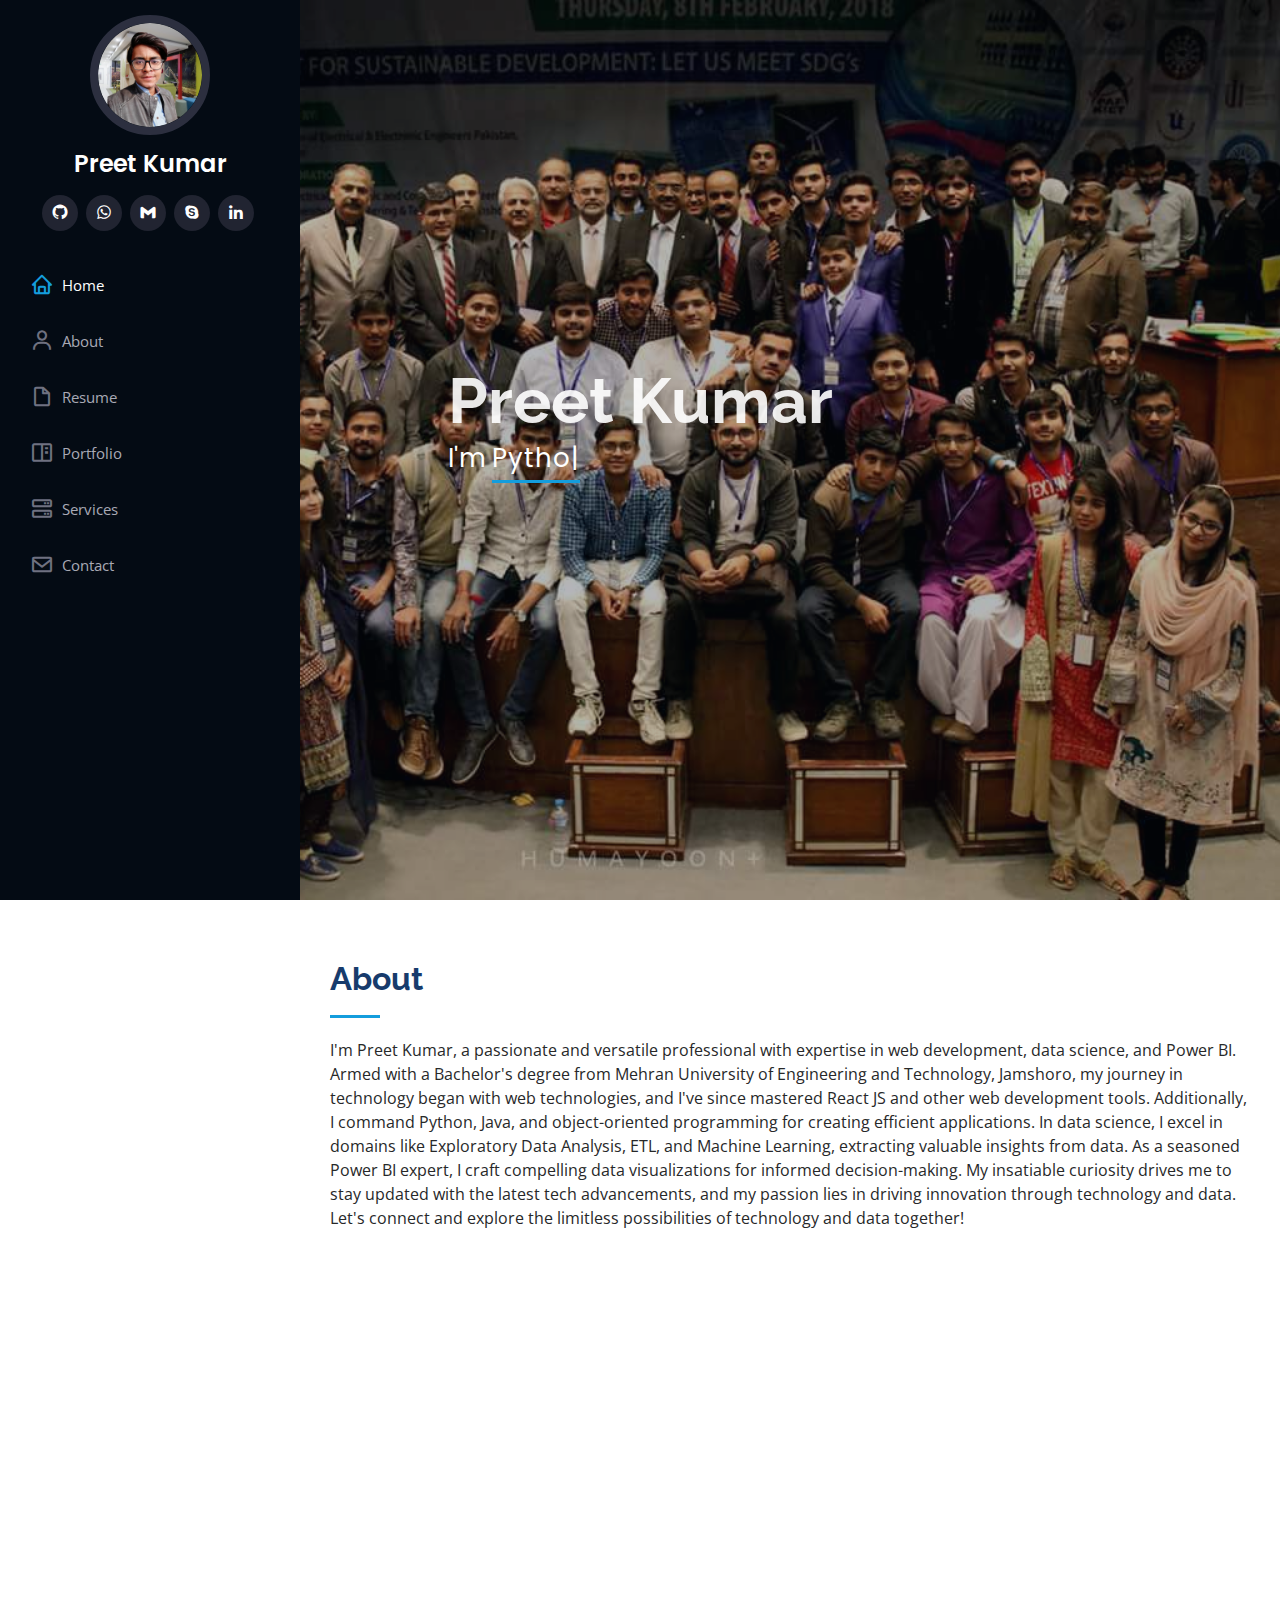
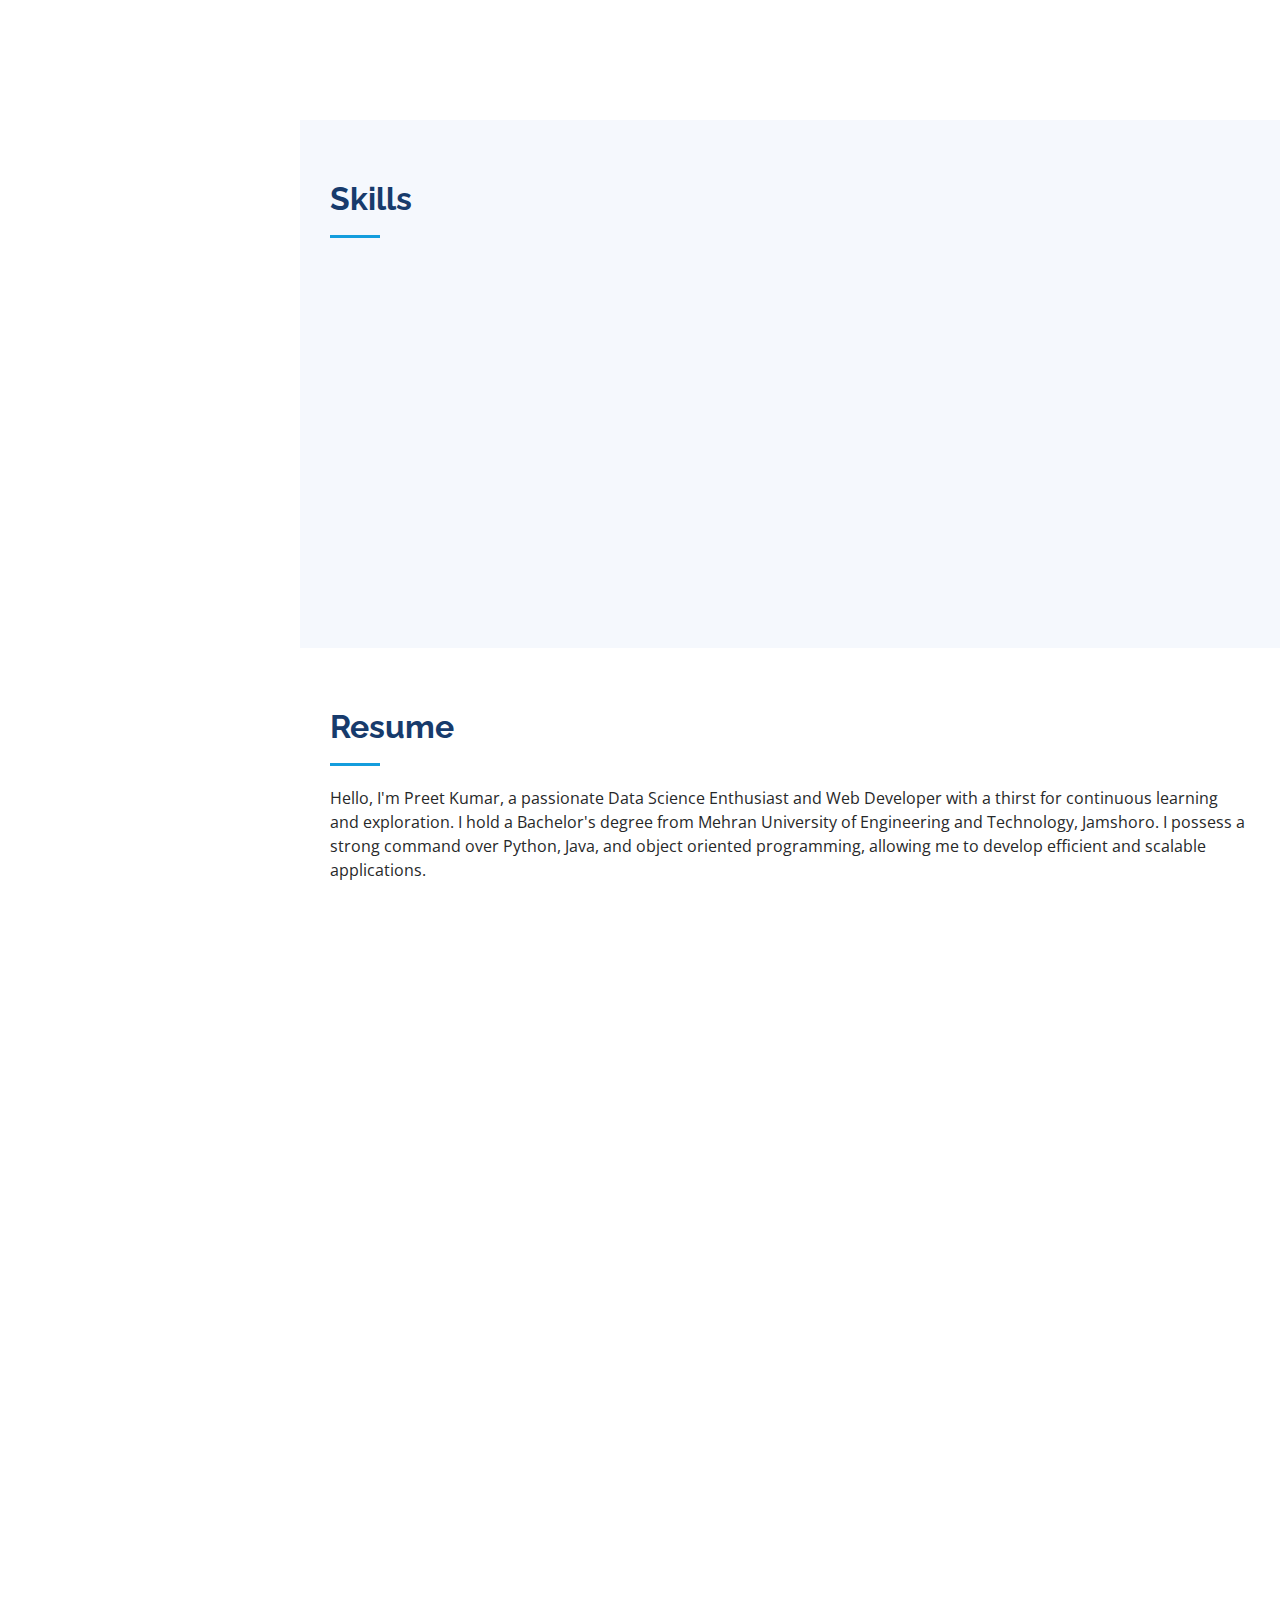
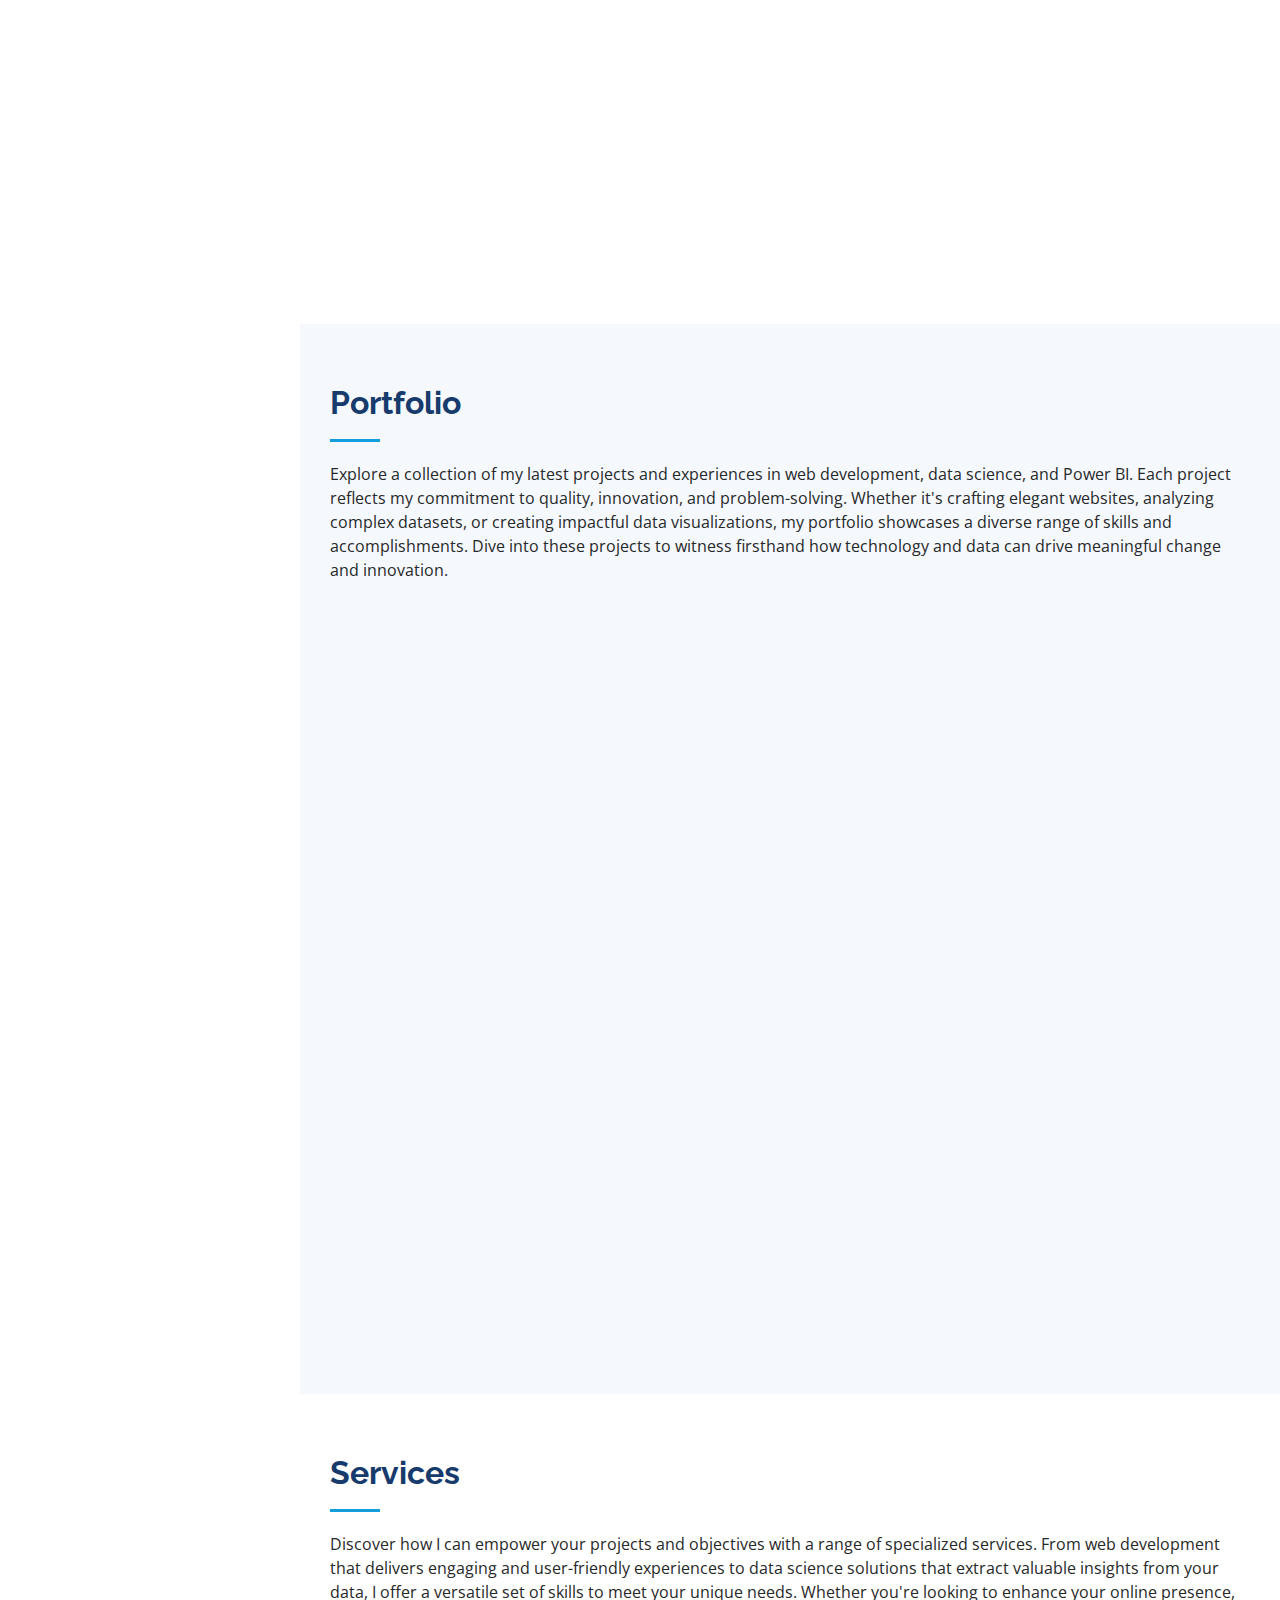
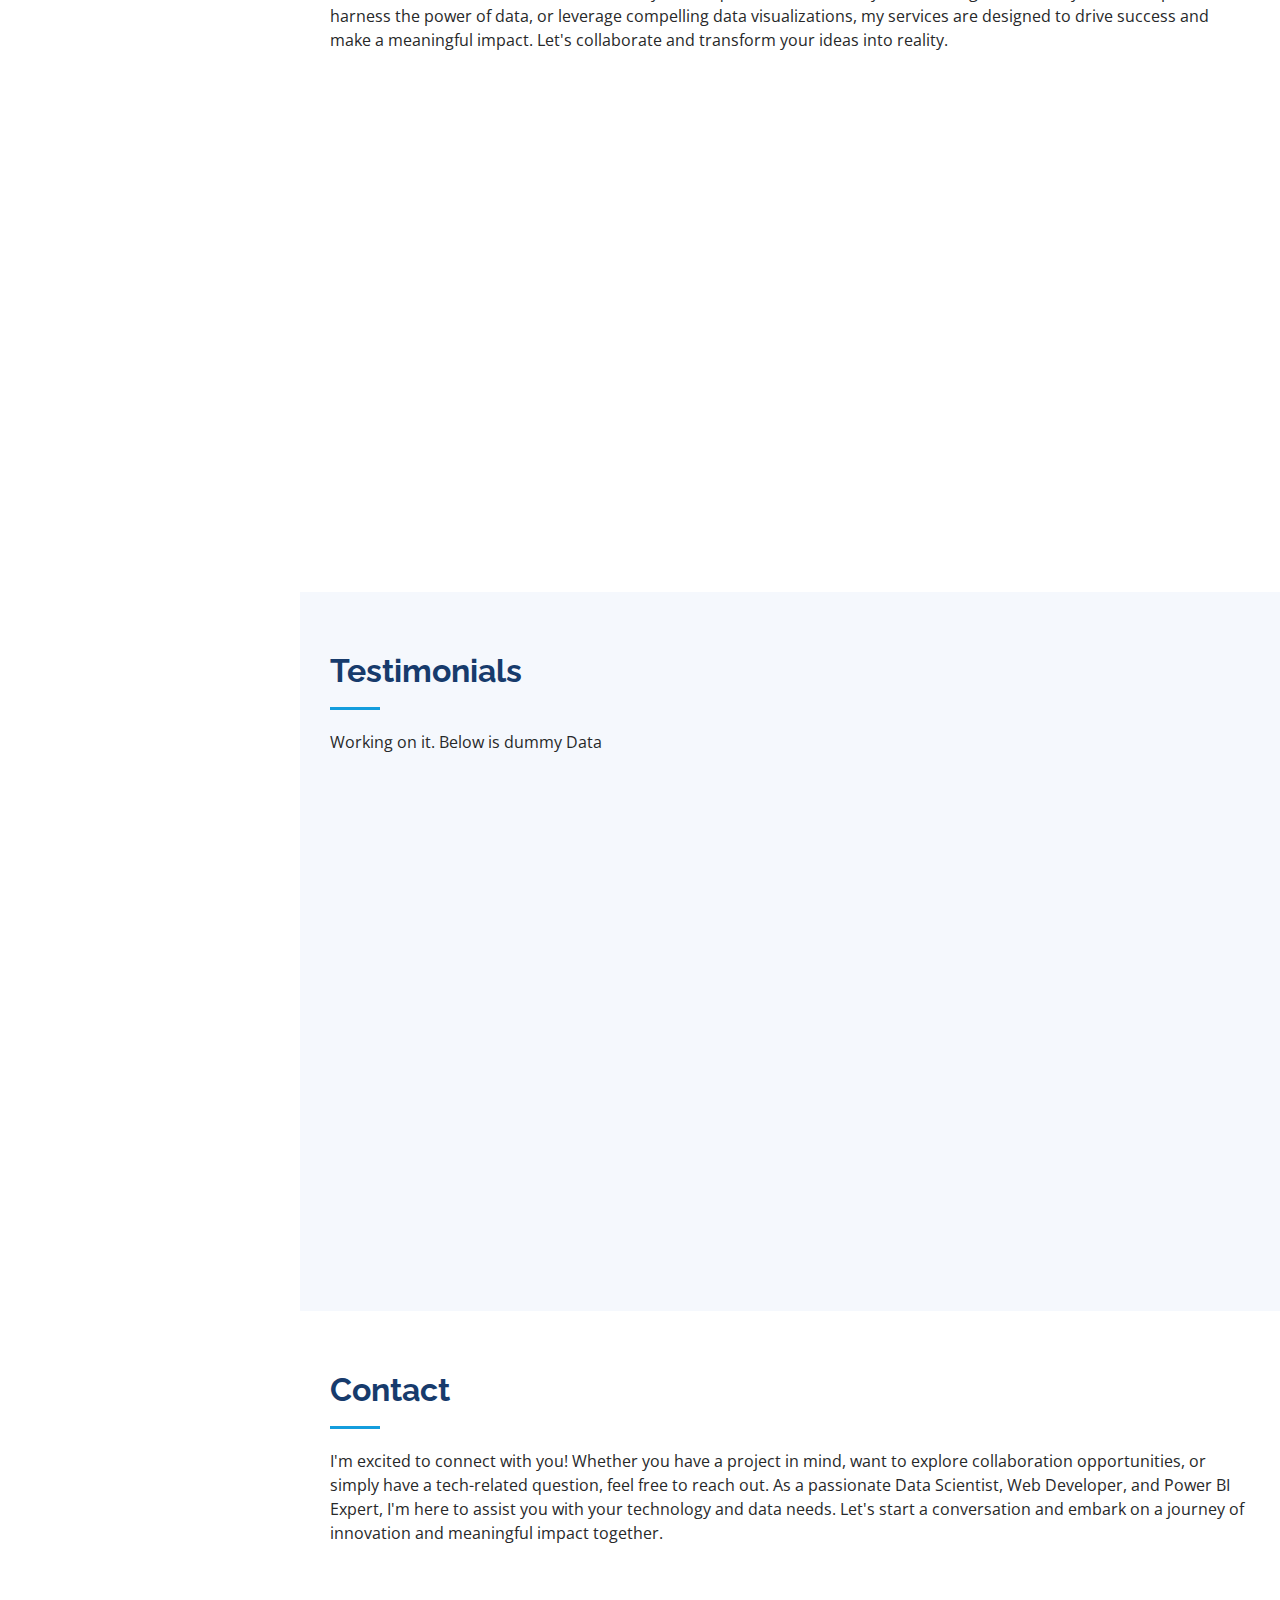
==== commit 8a8cc31a: "Adding Some Other Project with Project Title and removed extra things" ====
--- a/index.html
+++ b/index.html
@@ -577,13 +577,16 @@
             data-aos="fade-up"
             data-aos-delay="100"
           >
+
+          <!-- Project 01 -->
             <div class="col-lg-4 col-md-6 portfolio-item filter-py">
               <div class="portfolio-wrap">
                 <img
                   src="assets/img/portfolio/Email validation in python using regular expressions.png"
                   class="img-fluid"
-                  alt=""
+                  alt="Email Validation in Python Using Regular Expressions"
                 />
+                <h4 class="portfolio-title">Email Validation in Python Using Regular Expressions</h4>
                 <div class="portfolio-links">
                   <a
                     href="assets/img/portfolio/Email validation in python using regular expressions.png"
@@ -599,184 +602,78 @@
               </div>
             </div>
 
-  
-
-            <div class="col-lg-4 col-md-6 portfolio-item filter-bi">
+            <!-- Project 02 -->
+            <div class="col-lg-4 col-md-6 portfolio-item filter-py">
               <div class="portfolio-wrap">
                 <img
-                  src="assets/img/portfolio/portfolio-2.jpg"
+                  src="assets/img/portfolio/internet_spped_check.gif"
                   class="img-fluid"
-                  alt=""
+                  alt="Internet Speed Test"
                 />
+                <h4 class="portfolio-title">Internet Speed Test</h4> 
                 <div class="portfolio-links">
                   <a
-                    href="assets/img/portfolio/portfolio-2.jpg"
+                    href="assets/img/portfolio/internet_spped_check.gif"
                     data-gallery="portfolioGallery"
                     class="portfolio-lightbox"
-                    title="Web 3"
+                    title="Internet Speed Test"
                     ><i class="bx bx-plus"></i
                   ></a>
-                  <a href="portfolio_details.html" title="More Details"
+                  <a href="https://github.com/preetrathi/internet_speed_test_app" title="Code Link"
                     ><i class="bx bx-link"></i
                   ></a>
                 </div>
               </div>
             </div>
-
-            <div class="col-lg-4 col-md-6 portfolio-item filter-da">
+<!-- Project 03 -->
+            <div class="col-lg-4 col-md-6 portfolio-item filter-py">
               <div class="portfolio-wrap">
                 <img
-                  src="assets/img/portfolio/portfolio-3.jpg"
+                  src="assets/img/portfolio/shut_down_system.gif"
                   class="img-fluid"
-                  alt=""
+                  alt="Shut Down System"
                 />
+                <h4 class="portfolio-title">Shut Down System</h4>
                 <div class="portfolio-links">
                   <a
-                    href="assets/img/portfolio/portfolio-3.jpg"
+                    href="assets/img/portfolio/shut_down_system.gif"
                     data-gallery="portfolioGallery"
                     class="portfolio-lightbox"
-                    title="App 2"
+                    title="System Shut Down and Restart System"
                     ><i class="bx bx-plus"></i
                   ></a>
-                  <a href="portfolio_details.html" title="More Details"
+                  <a href="https://github.com/preetrathi/system_shudown" title="Code Link"
                     ><i class="bx bx-link"></i
                   ></a>
                 </div>
               </div>
             </div>
-
-            <div class="col-lg-4 col-md-6 portfolio-item filter-card">
+<!--  Project 04-->
+            <div class="col-lg-4 col-md-6 portfolio-item filter-py">
               <div class="portfolio-wrap">
                 <img
-                  src="assets/img/portfolio/portfolio-4.jpg"
+                  src="assets/img/portfolio/qr_code.gif"
                   class="img-fluid"
-                  alt=""
+                  alt="QR Code Generator"
                 />
+                <h4 class="portfolio-title">QR Code Generator</h4>
                 <div class="portfolio-links">
                   <a
-                    href="assets/img/portfolio/portfolio-4.jpg"
+                    href="assets/img/portfolio/qr_code.gif"
                     data-gallery="portfolioGallery"
                     class="portfolio-lightbox"
-                    title="Card 2"
+                    title="QR Code Generator"
                     ><i class="bx bx-plus"></i
                   ></a>
-                  <a href="portfolio_details.html" title="More Details"
+                  <a href="https://github.com/preetrathi/QR_code" title="Code Link"
                     ><i class="bx bx-link"></i
                   ></a>
                 </div>
               </div>
             </div>
 
-            <div class="col-lg-4 col-md-6 portfolio-item filter-web">
-              <div class="portfolio-wrap">
-                <img
-                  src="assets/img/portfolio/portfolio-5.jpg"
-                  class="img-fluid"
-                  alt=""
-                />
-                <div class="portfolio-links">
-                  <a
-                    href="assets/img/portfolio/portfolio-5.jpg"
-                    data-gallery="portfolioGallery"
-                    class="portfolio-lightbox"
-                    title="Web 2"
-                    ><i class="bx bx-plus"></i
-                  ></a>
-                  <a href="portfolio_details.html" title="More Details"
-                    ><i class="bx bx-link"></i
-                  ></a>
-                </div>
-              </div>
-            </div>
-
-            <div class="col-lg-4 col-md-6 portfolio-item filter-app">
-              <div class="portfolio-wrap">
-                <img
-                  src="assets/img/portfolio/portfolio-6.jpg"
-                  class="img-fluid"
-                  alt=""
-                />
-                <div class="portfolio-links">
-                  <a
-                    href="assets/img/portfolio/portfolio-6.jpg"
-                    data-gallery="portfolioGallery"
-                    class="portfolio-lightbox"
-                    title="App 3"
-                    ><i class="bx bx-plus"></i
-                  ></a>
-                  <a href="portfolio_details.html" title="More Details"
-                    ><i class="bx bx-link"></i
-                  ></a>
-                </div>
-              </div>
-            </div>
-
-            <div class="col-lg-4 col-md-6 portfolio-item filter-card">
-              <div class="portfolio-wrap">
-                <img
-                  src="assets/img/portfolio/portfolio-7.jpg"
-                  class="img-fluid"
-                  alt=""
-                />
-                <div class="portfolio-links">
-                  <a
-                    href="assets/img/portfolio/portfolio-7.jpg"
-                    data-gallery="portfolioGallery"
-                    class="portfolio-lightbox"
-                    title="Card 1"
-                    ><i class="bx bx-plus"></i
-                  ></a>
-                  <a href="portfolio_details.html" title="More Details"
-                    ><i class="bx bx-link"></i
-                  ></a>
-                </div>
-              </div>
-            </div>
-
-            <div class="col-lg-4 col-md-6 portfolio-item filter-card">
-              <div class="portfolio-wrap">
-                <img
-                  src="assets/img/portfolio/portfolio-8.jpg"
-                  class="img-fluid"
-                  alt=""
-                />
-                <div class="portfolio-links">
-                  <a
-                    href="assets/img/portfolio/portfolio-8.jpg"
-                    data-gallery="portfolioGallery"
-                    class="portfolio-lightbox"
-                    title="Card 3"
-                    ><i class="bx bx-plus"></i
-                  ></a>
-                  <a href="portfolio_details.html" title="More Details"
-                    ><i class="bx bx-link"></i
-                  ></a>
-                </div>
-              </div>
-            </div>
-
-            <div class="col-lg-4 col-md-6 portfolio-item filter-web">
-              <div class="portfolio-wrap">
-                <img
-                  src="assets/img/portfolio/portfolio-9.jpg"
-                  class="img-fluid"
-                  alt=""
-                />
-                <div class="portfolio-links">
-                  <a
-                    href="assets/img/portfolio/portfolio-9.jpg"
-                    data-gallery="portfolioGallery"
-                    class="portfolio-lightbox"
-                    title="Web 3"
-                    ><i class="bx bx-plus"></i
-                  ></a>
-                  <a href="portfolio-details.html" title="More Details"
-                    ><i class="bx bx-link"></i
-                  ></a>
-                </div>
-              </div>
-            </div>
-          </div>
+
+
         </div>
       </section>
       <!-- End Portfolio Section -->
--- a/assets/css/style.css
+++ b/assets/css/style.css
@@ -699,7 +699,15 @@
 .portfolio-details .portfolio-description p {
   padding: 0;
 }
-
+.portfolio-title {
+  font-size: auto;
+  font-weight: 600;
+  text-align: center;
+  background-image: conic-gradient(#553c9a, #ee4b2b, #00c2cb);
+  color: transparent;
+  background-clip: text;
+  -webkit-background-clip: text;
+}
 /*--------------------------------------------------------------
 # Services
 --------------------------------------------------------------*/
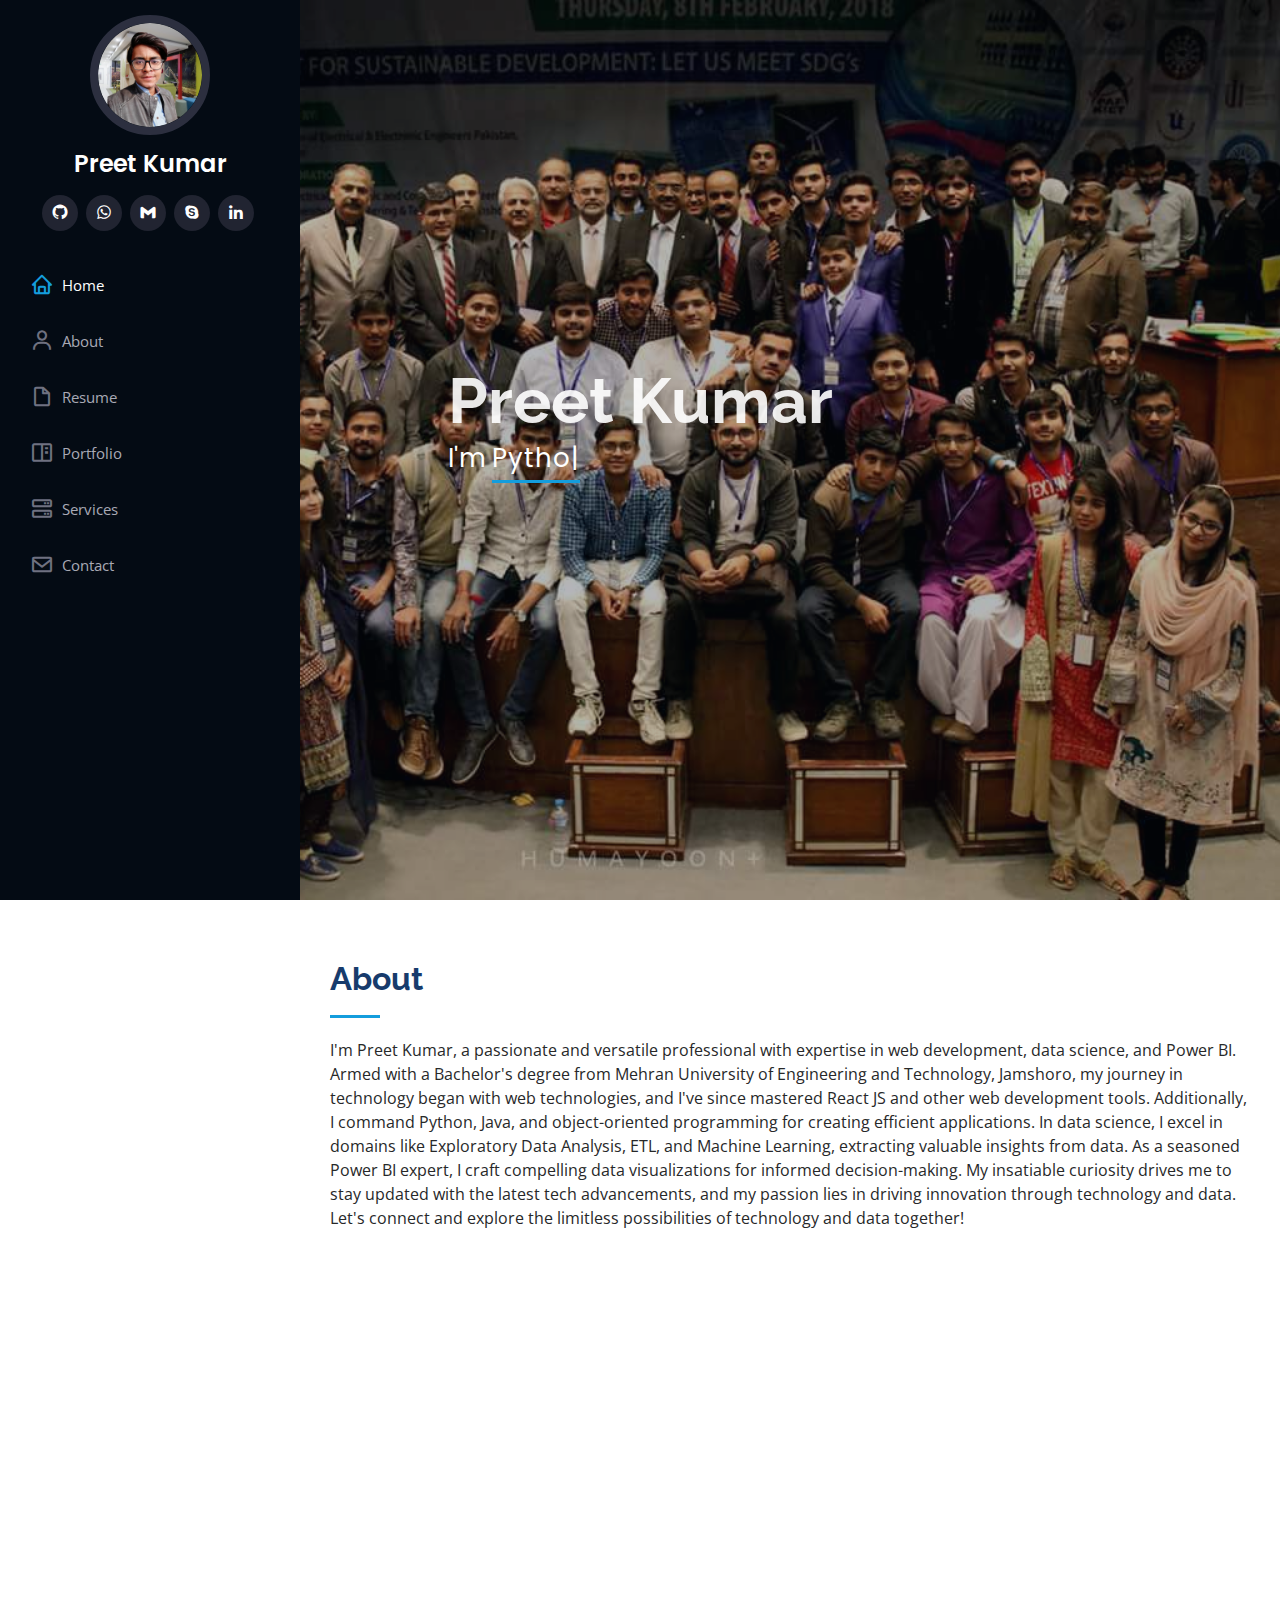
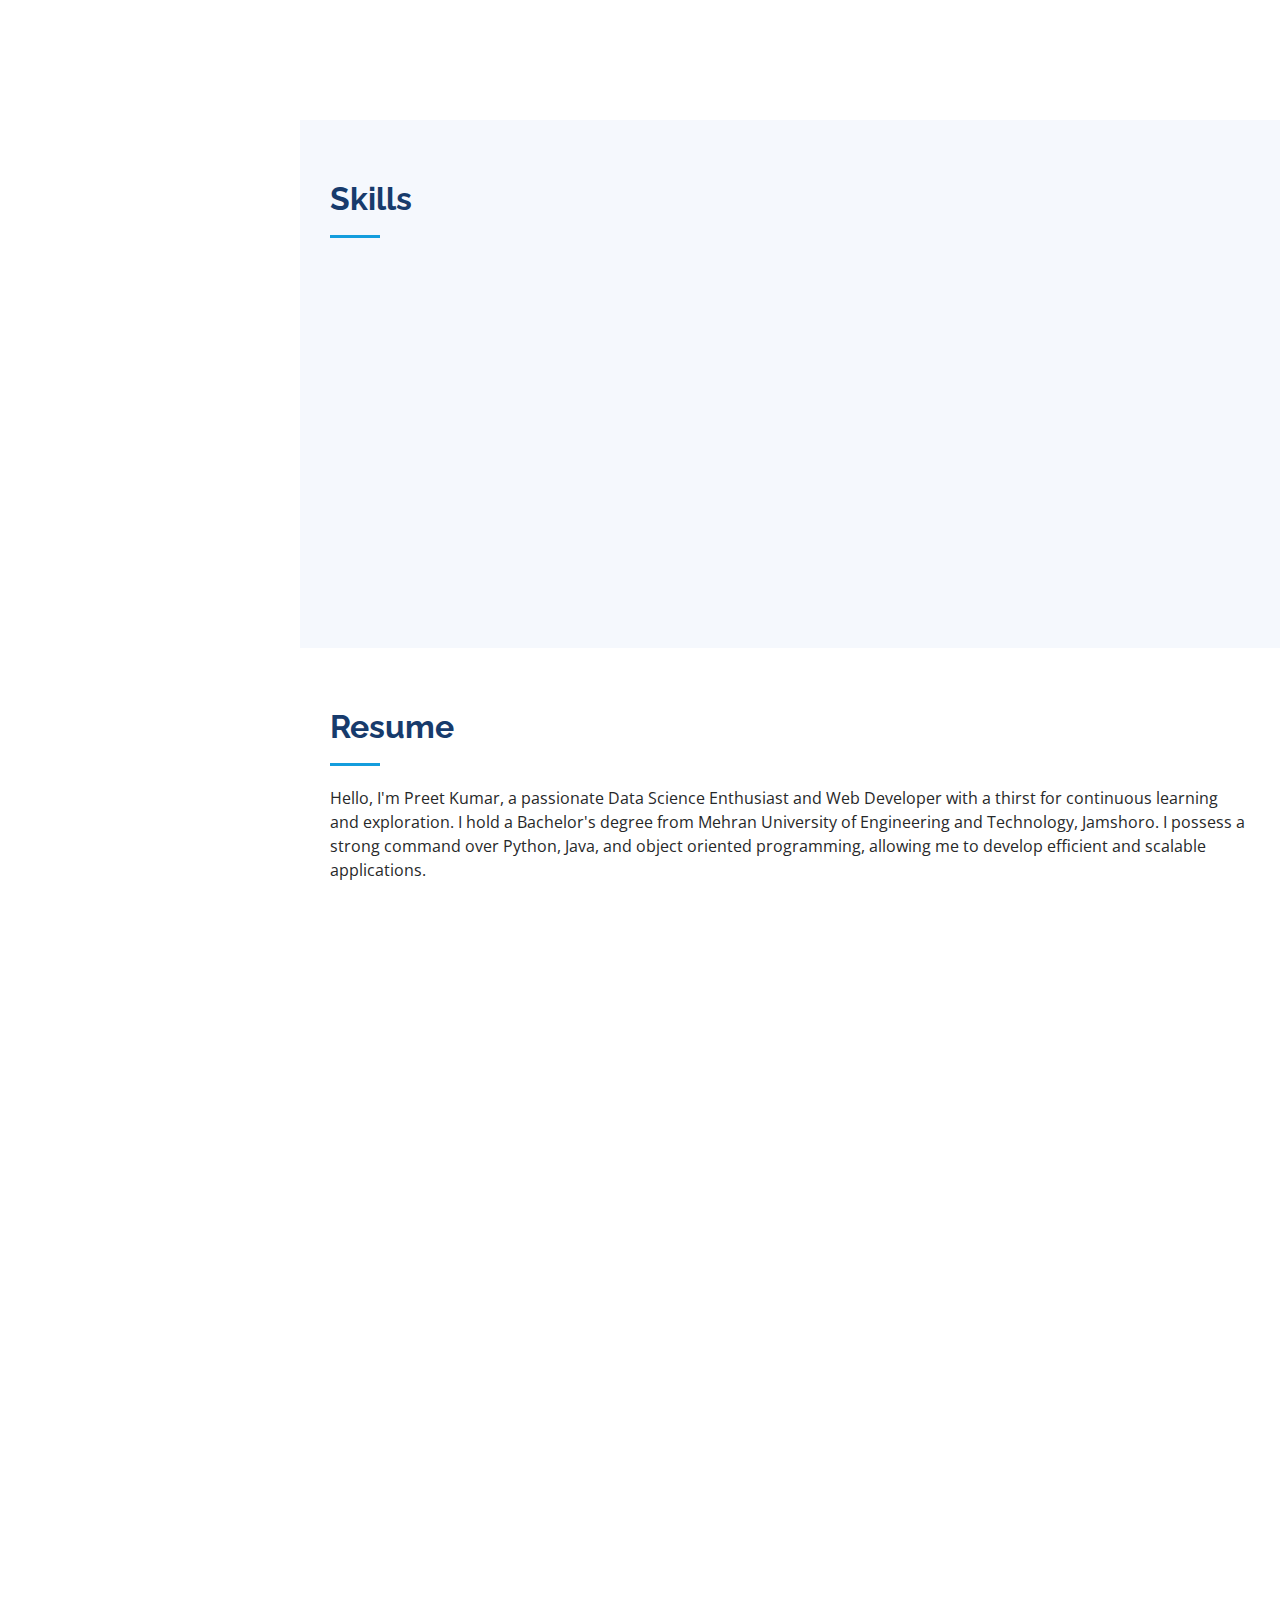
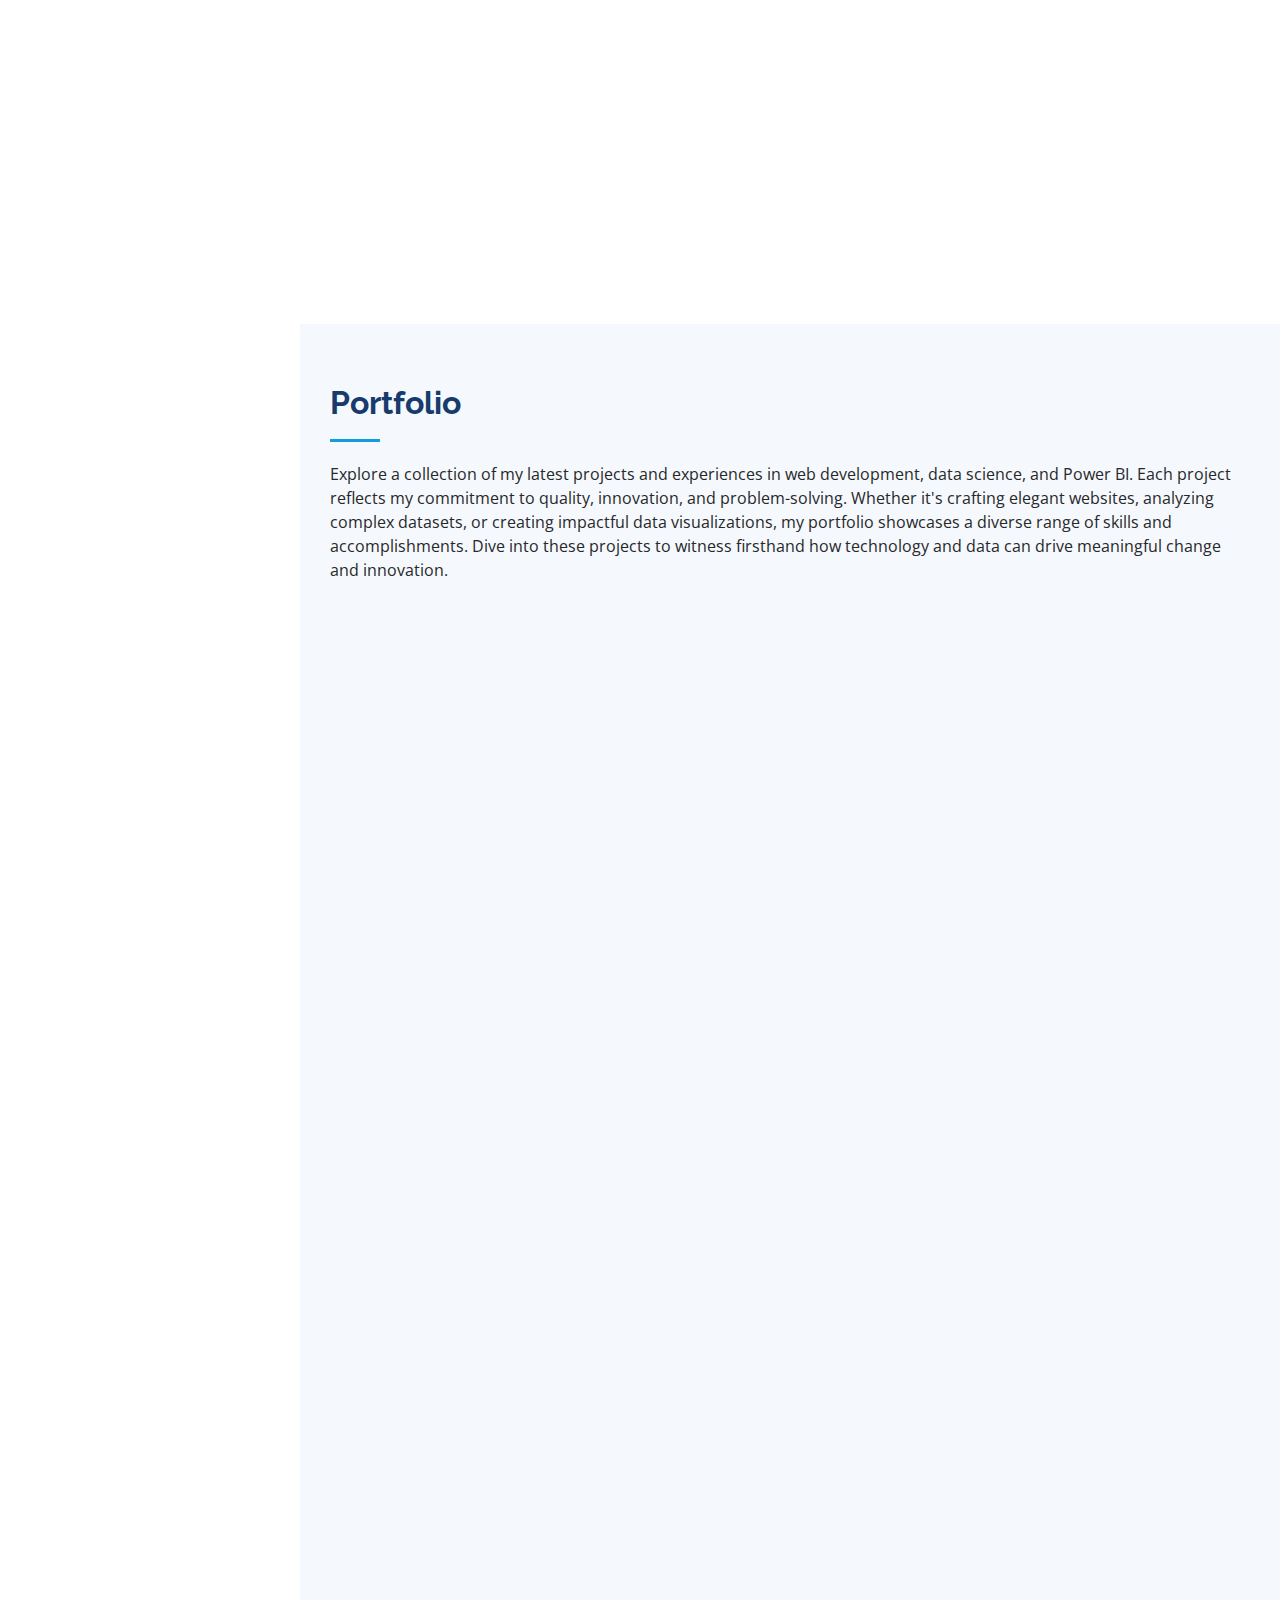
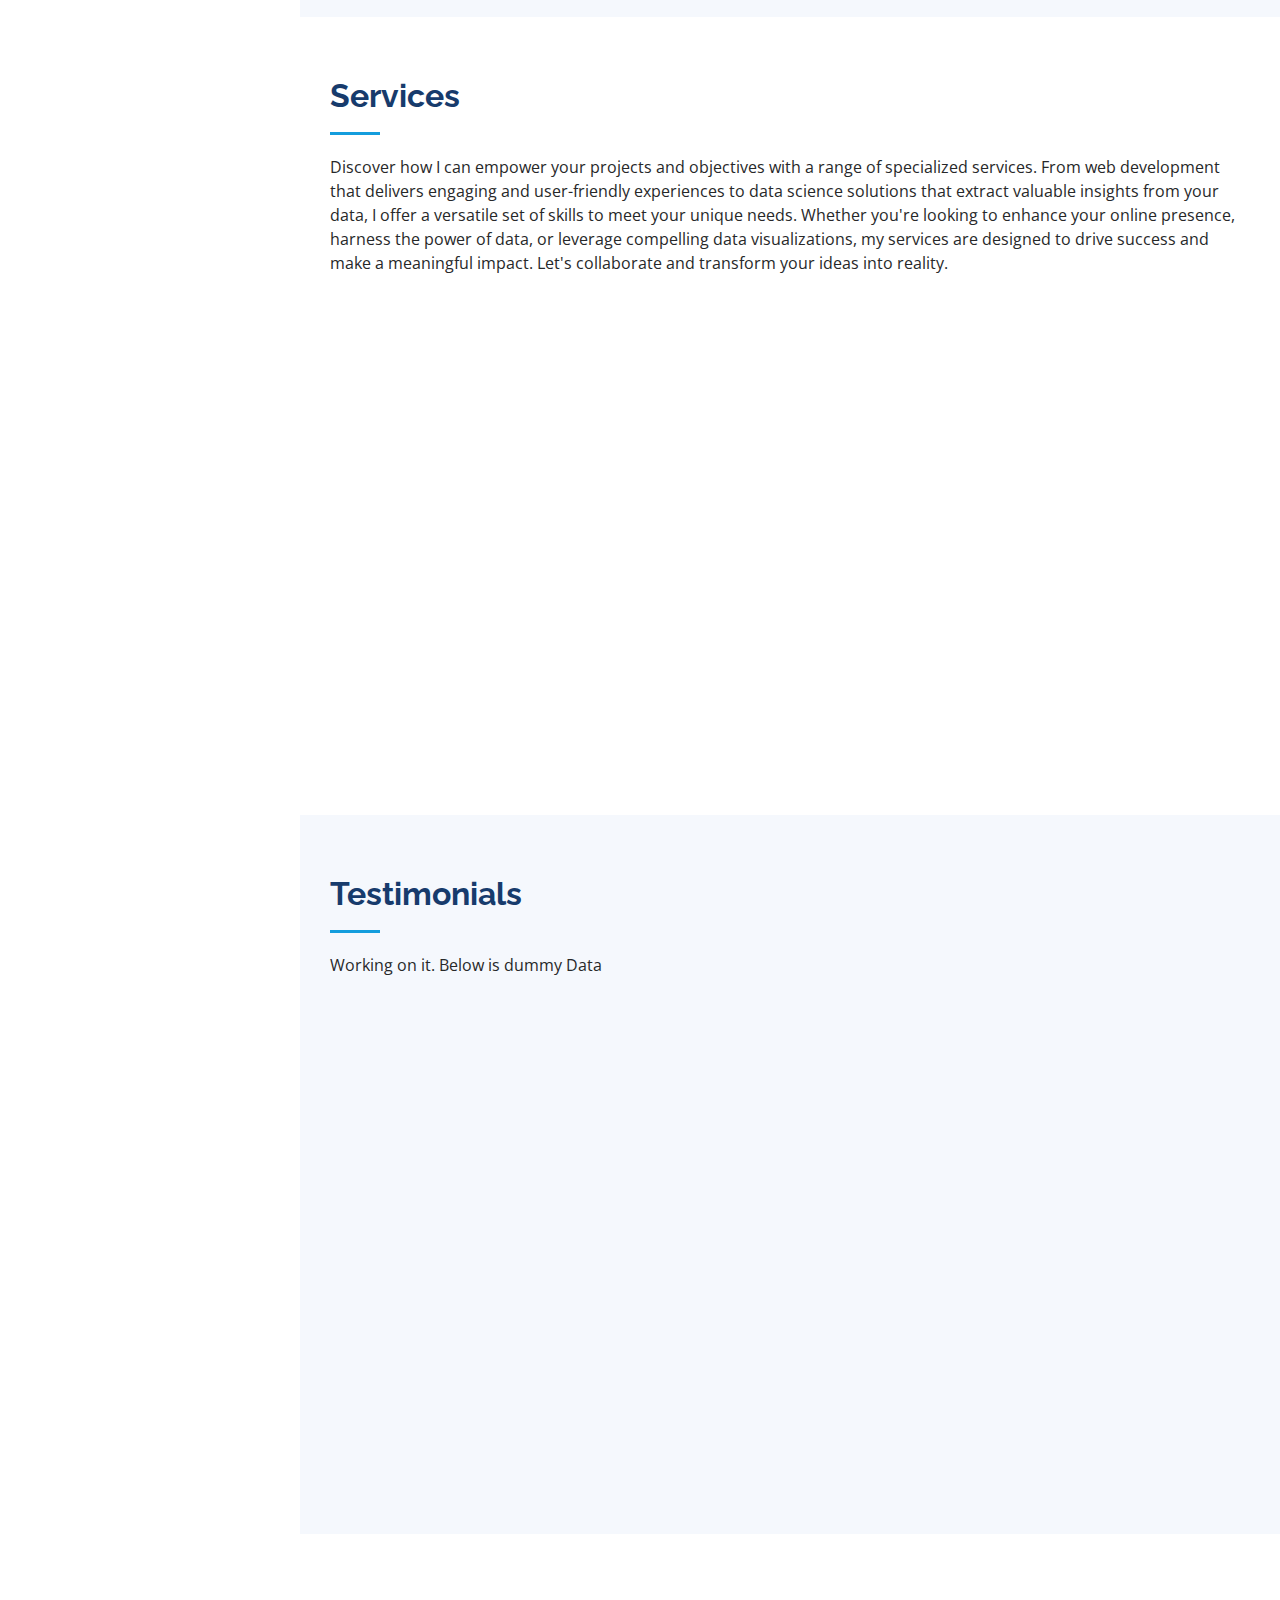
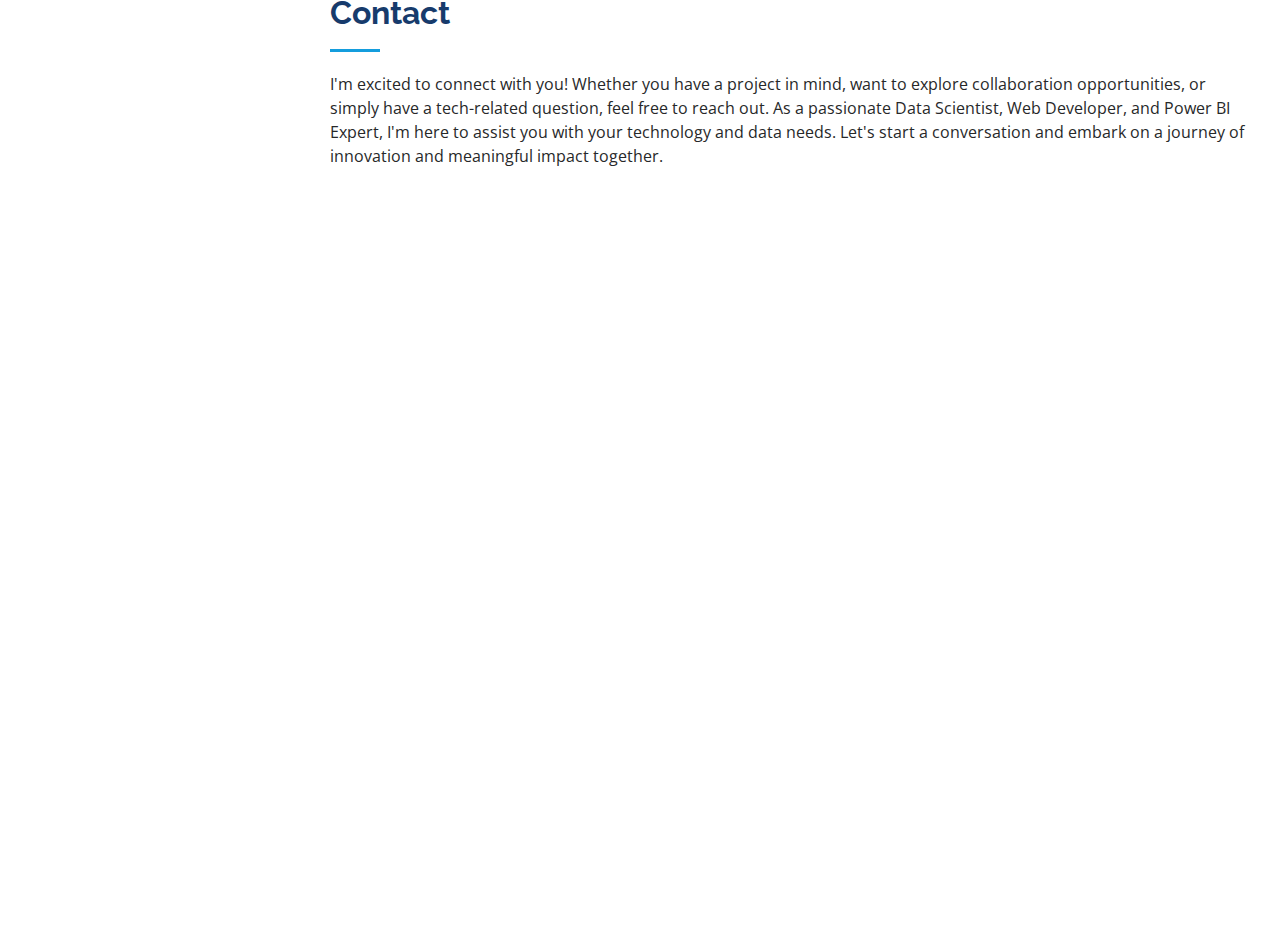
==== commit 198d8d7c: "added a new project in data analysis tab" ====
--- a/index.html
+++ b/index.html
@@ -672,6 +672,78 @@
               </div>
             </div>
 
+            
+<!--  Project 05-->
+            <div class="col-lg-4 col-md-6 portfolio-item filter-bi">
+              <div class="portfolio-wrap">
+                <img
+                  src="assets/img/portfolio/atm_transactions.gif"
+                  class="img-fluid"
+                  alt="ATM Transaction Analysis"
+                />
+                <h4 class="portfolio-title">ATM Transaction Analysis</h4>
+                <div class="portfolio-links">
+                  <a
+                    href="assets/img/portfolio/atm_transactions.gif"
+                    data-gallery="portfolioGallery"
+                    class="portfolio-lightbox"
+                    title="ATM Transaction Analysis"
+                    ><i class="bx bx-plus"></i
+                  ></a>
+                  <a href="https://app.powerbi.com/links/vLB4GqLI1g?ctid=c8b56d19-6cc6-43a5-9069-d3af52b7cb19&pbi_source=linkShare" target="_blank" title="View Report"
+                    ><i class="bx bx-link"></i
+                  ></a>
+                </div>
+              </div>
+            </div>
+            
+<!--  Project 06-->
+            <div class="col-lg-4 col-md-6 portfolio-item filter-bi">
+              <div class="portfolio-wrap">
+                <img
+                  src="assets/img/portfolio/car_sales_analysis.gif"
+                  class="img-fluid"
+                  alt="Car Sales Analysis"
+                />
+                <h4 class="portfolio-title">Car Sales Analysis</h4>
+                <div class="portfolio-links">
+                  <a
+                    href="assets/img/portfolio/atm_transactions.gif"
+                    data-gallery="portfolioGallery"
+                    class="portfolio-lightbox"
+                    title="Car Sales Analysis"
+                    ><i class="bx bx-plus"></i
+                  ></a>
+                  <a href="https://app.powerbi.com/groups/me/reports/ac3e73fe-731c-4072-8248-c7a4fe73e909?ctid=c8b56d19-6cc6-43a5-9069-d3af52b7cb19&pbi_source=linkShare" target="_blank" title="View Report"
+                    ><i class="bx bx-link"></i
+                  ></a>
+                </div>
+              </div>
+            </div>
+
+<!--  Project 07-->
+            <div class="col-lg-4 col-md-6 portfolio-item filter-da">
+              <div class="portfolio-wrap">
+                <img
+                  src="assets/img/portfolio/titanic_data_analysis.jpg"
+                  class="img-fluid"
+                  alt="Data Analysis Process on Titanic Data Set"
+                />
+                <h4 class="portfolio-title">Data Analysis Process on Titanic Data Set</h4>
+                <div class="portfolio-links">
+                  <a
+                    href="assets/img/portfolio/titanic_data_analysis.jpg"
+                    data-gallery="portfolioGallery"
+                    class="portfolio-lightbox"
+                    title="Data Analysis Process on Titanic Data Set"
+                    ><i class="bx bx-plus"></i
+                  ></a>
+                  <a href="https://github.com/preetrathi/CodSoft/tree/main/Titanic_task" target="_blank" title="Notebok Link"
+                    ><i class="bx bx-link"></i
+                  ></a>
+                </div>
+              </div>
+            </div>
 
 
         </div>
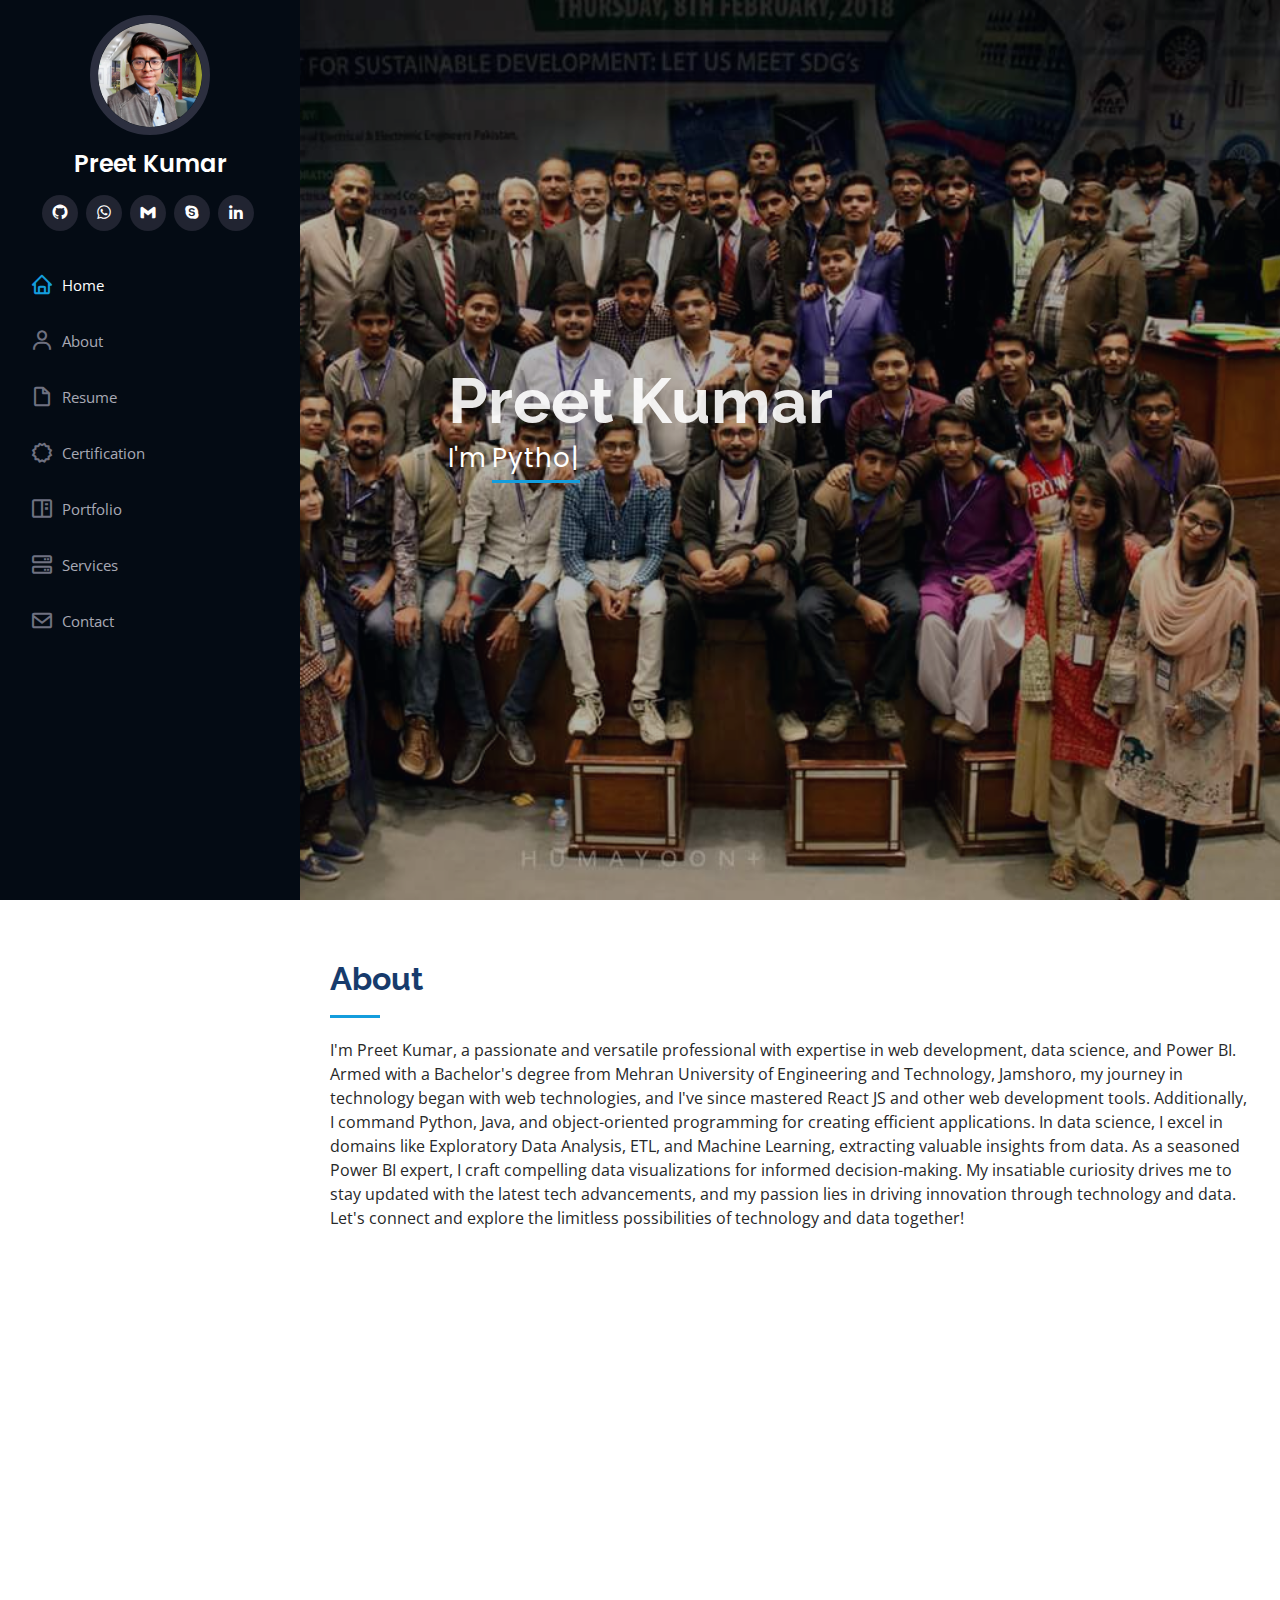
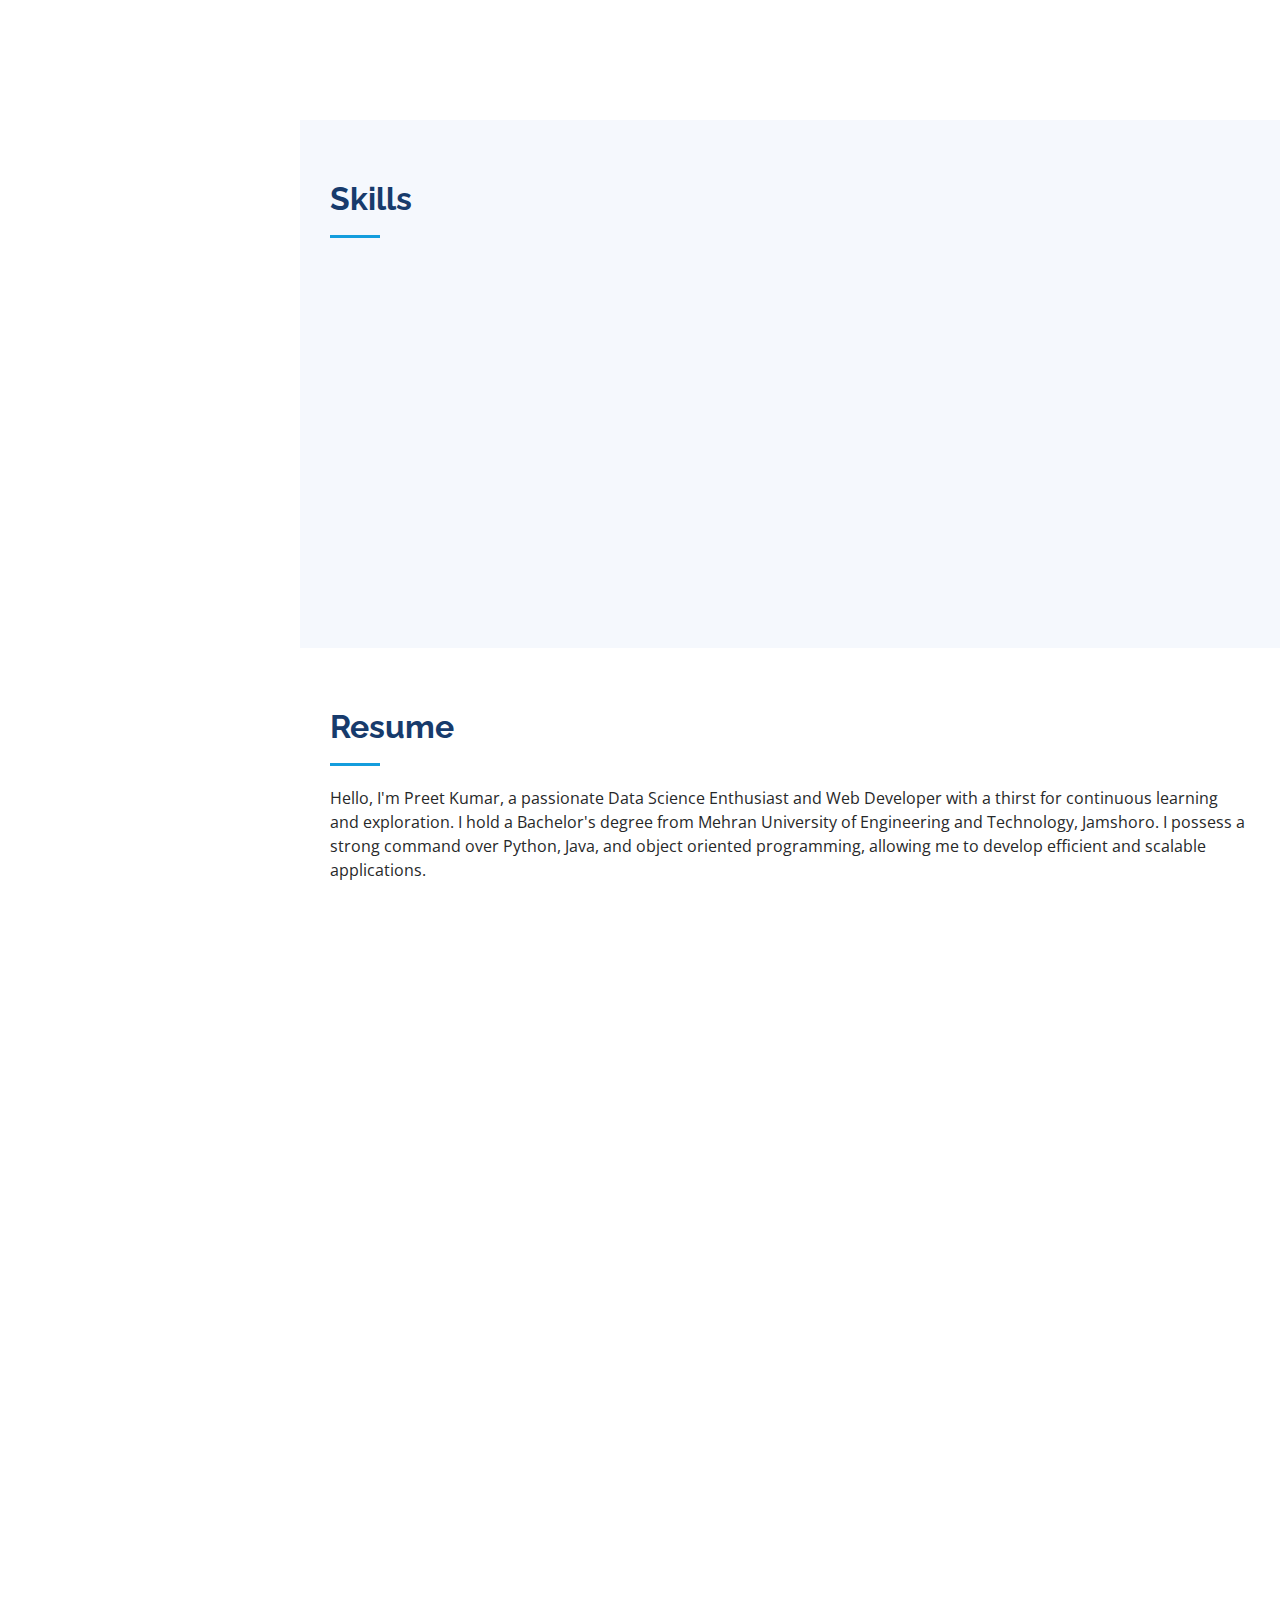
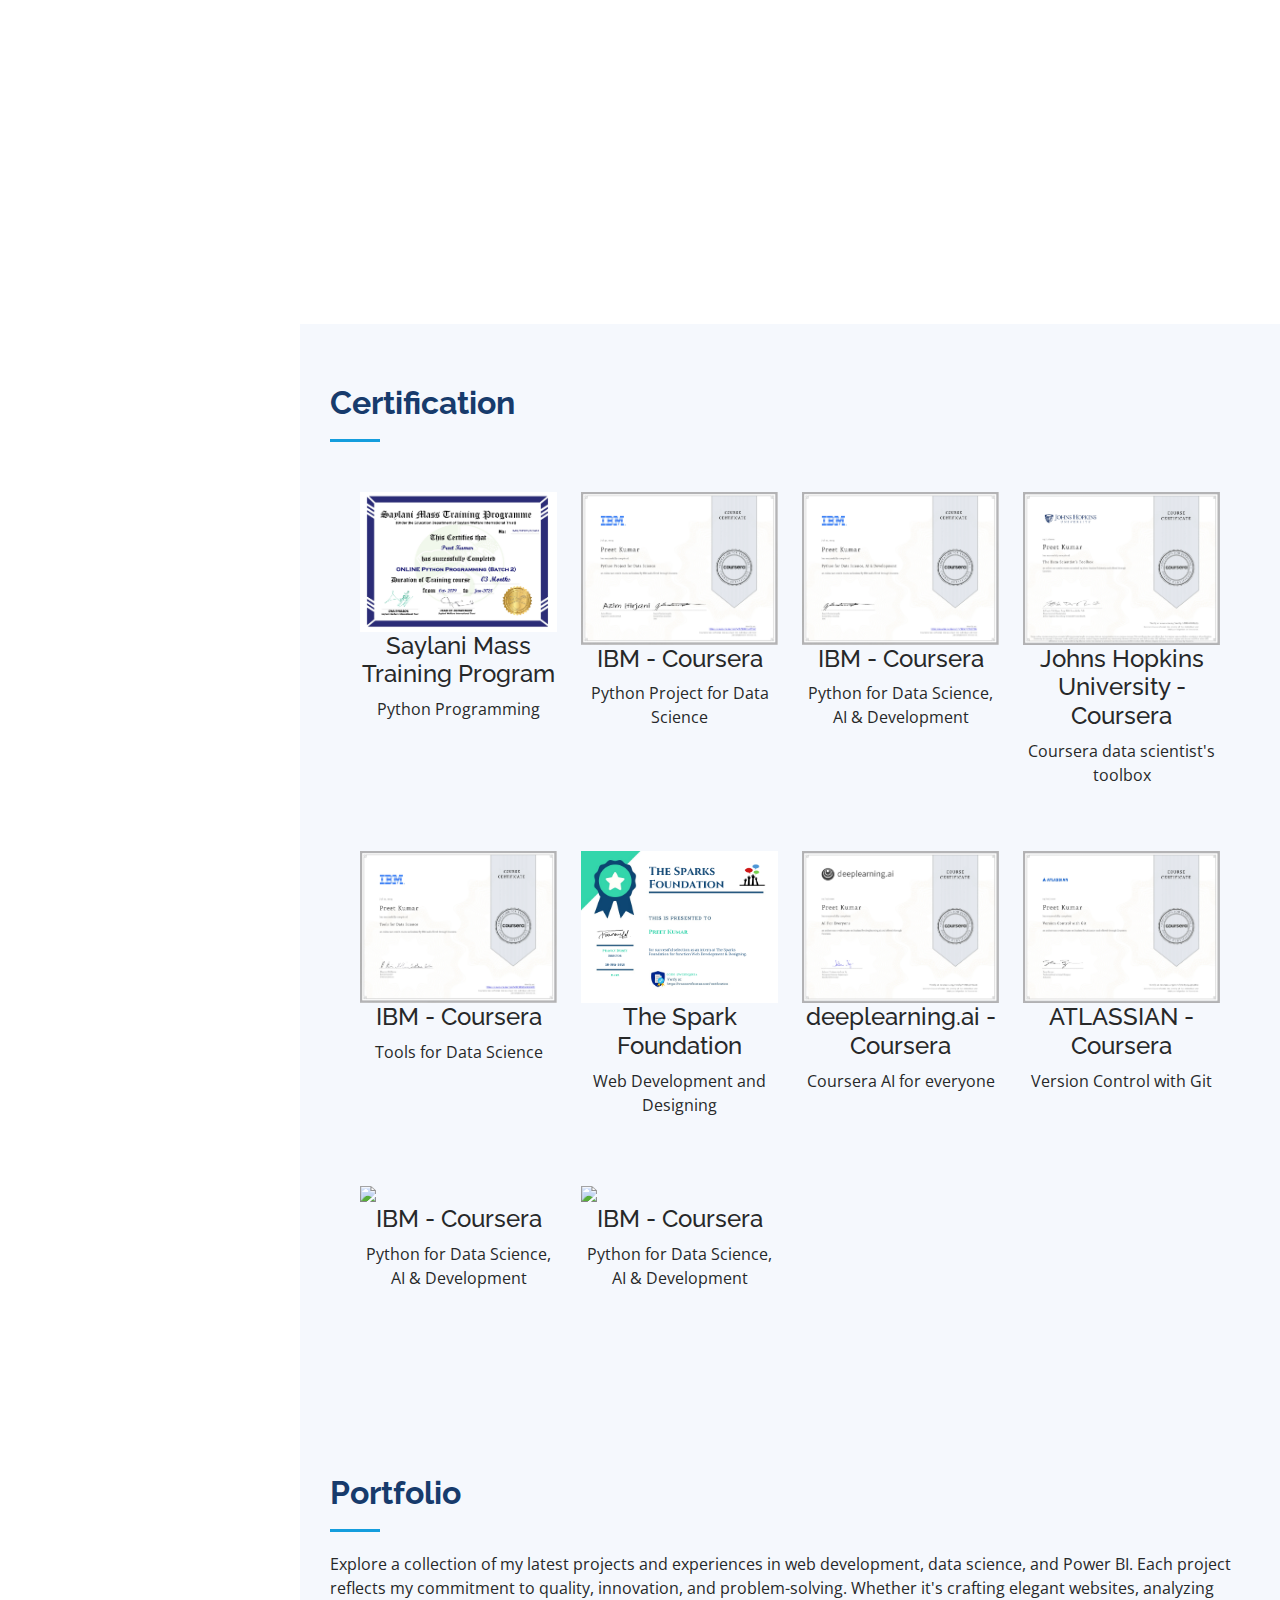
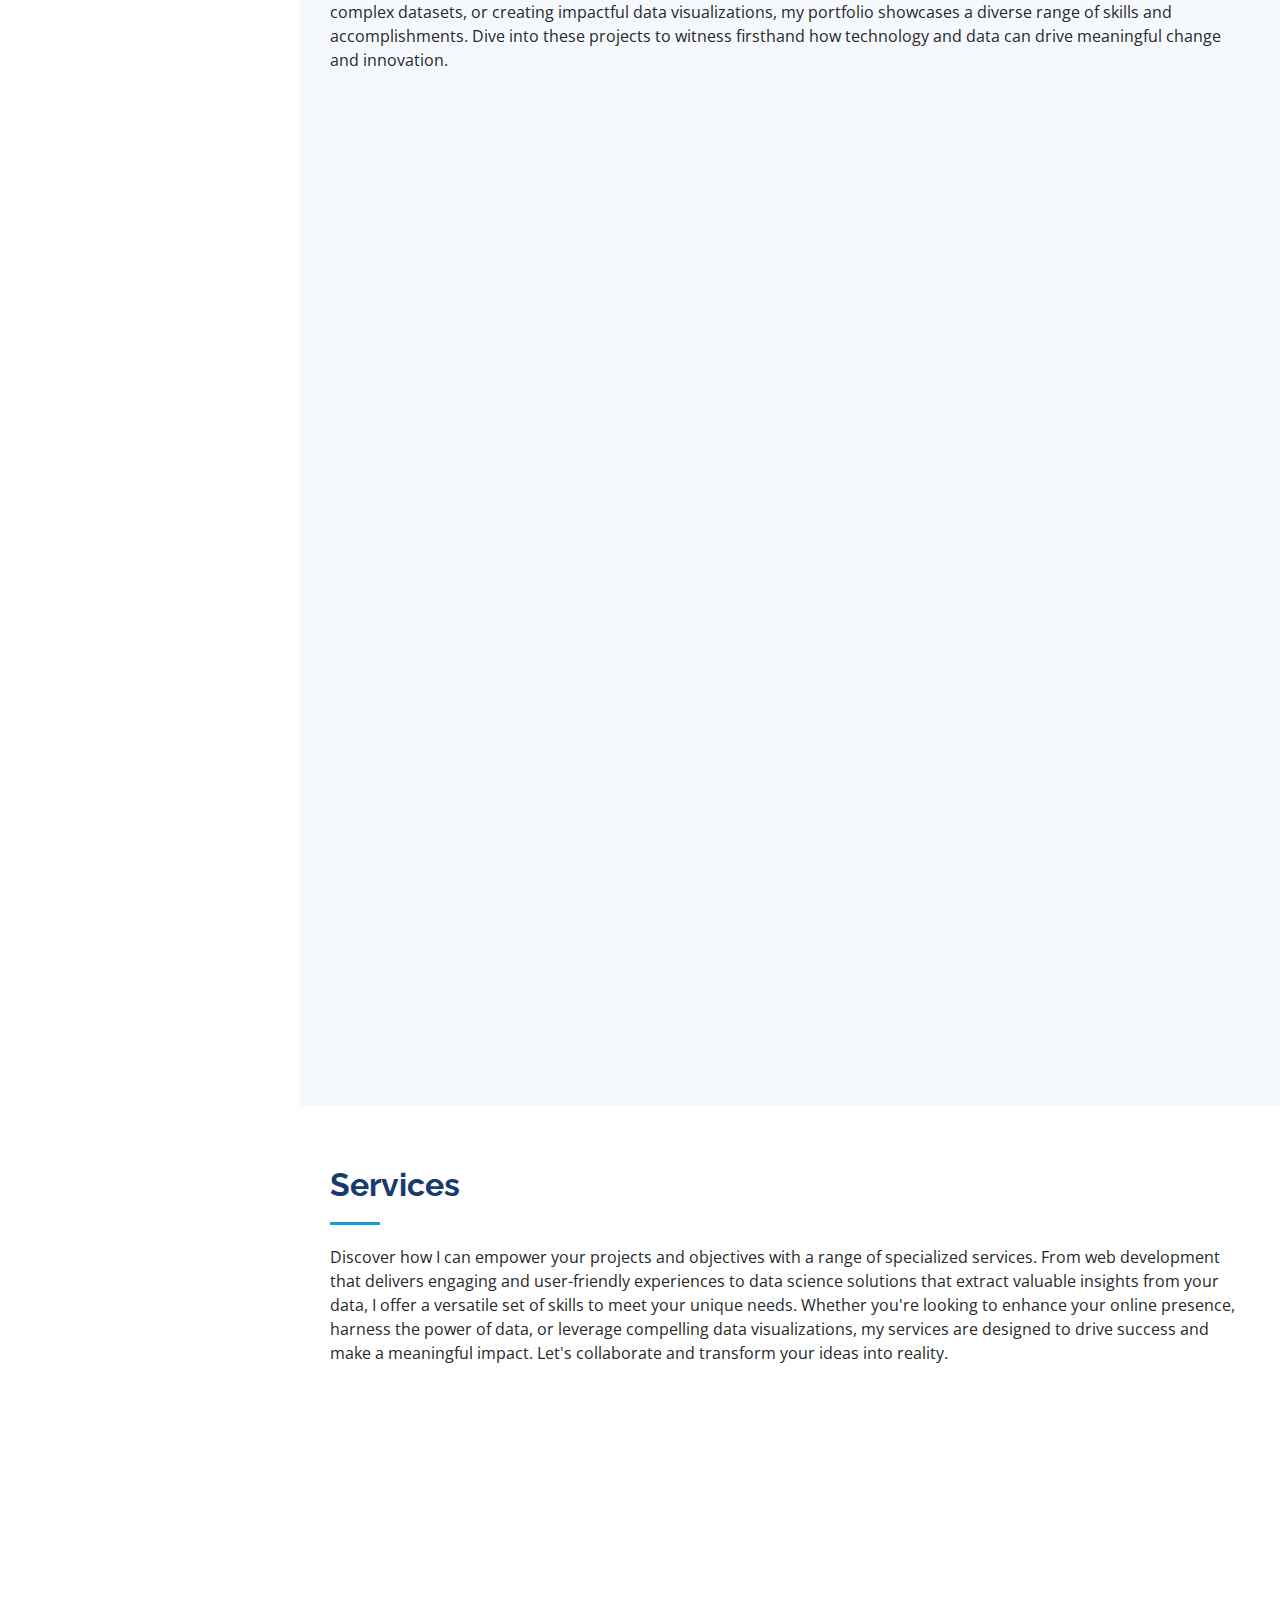
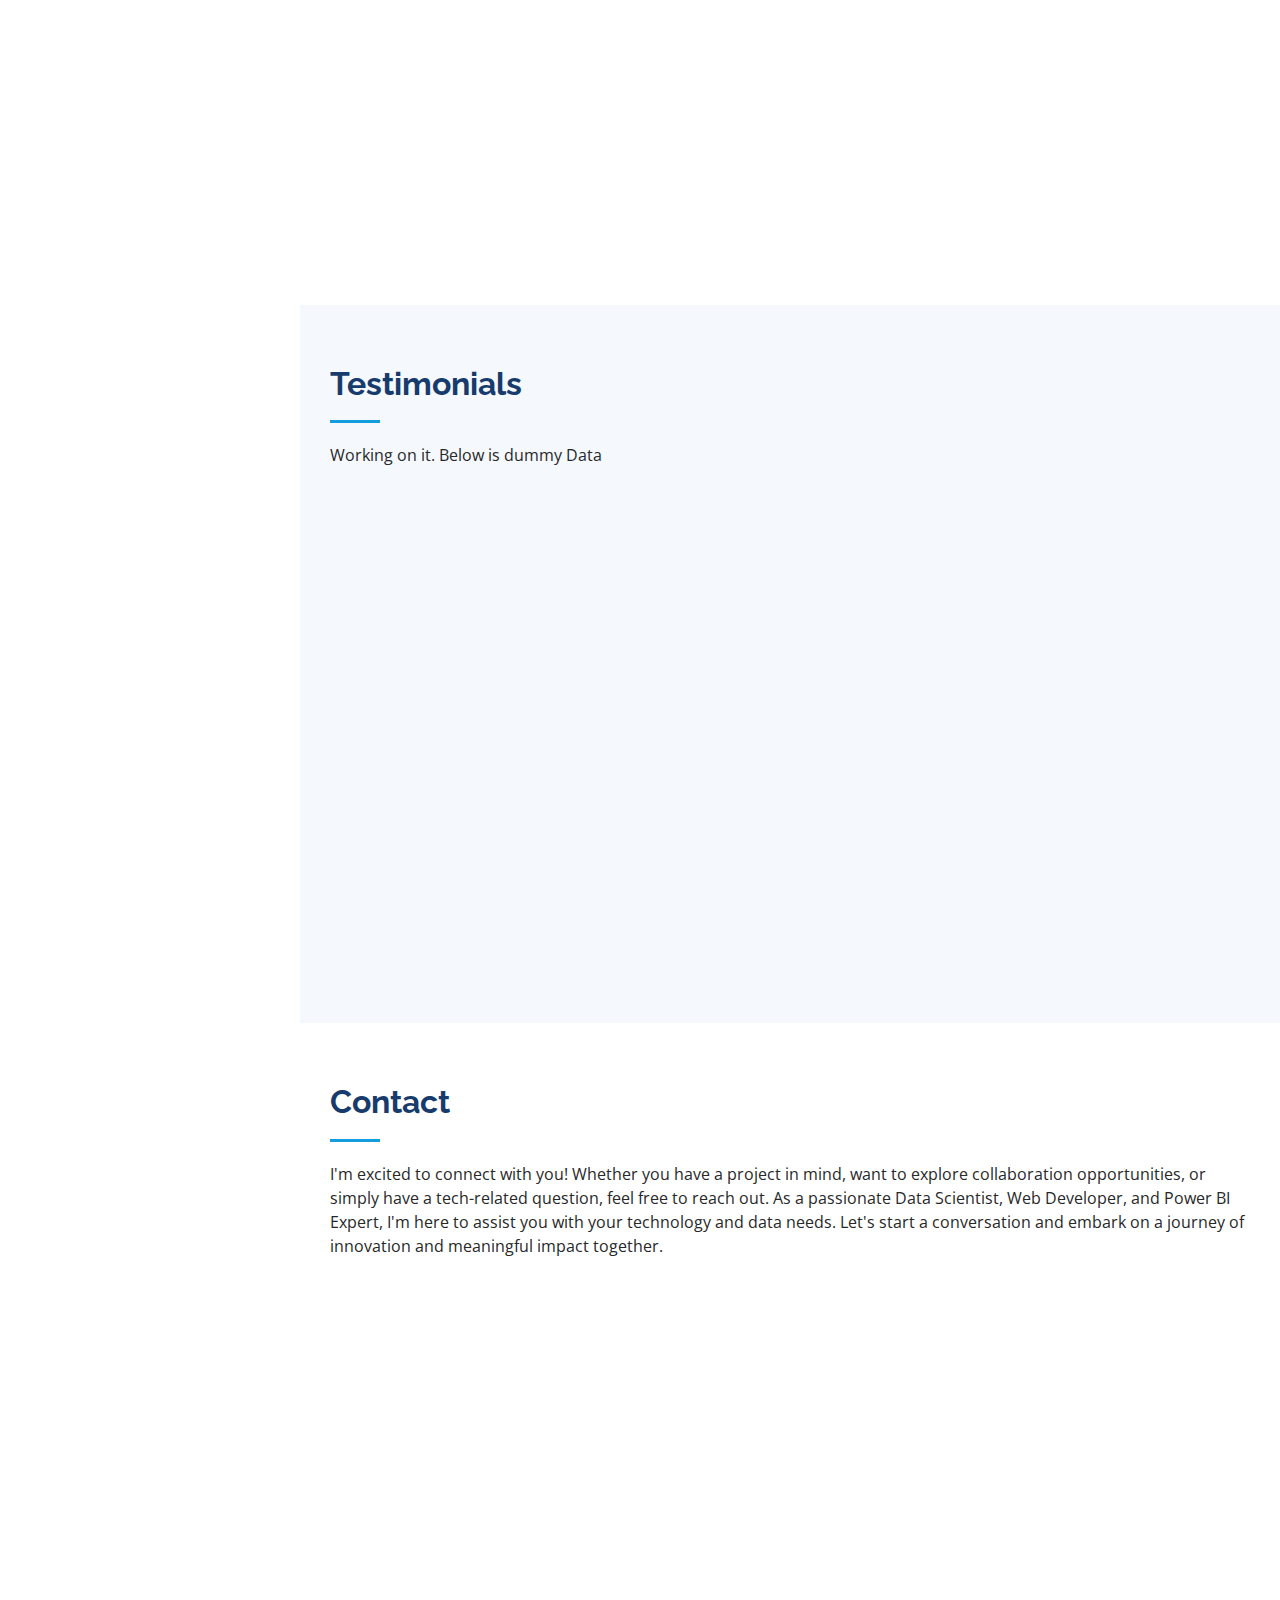
==== commit 264f386f: "added certification section" ====
--- a/index.html
+++ b/index.html
@@ -86,6 +86,12 @@
               <a href="#resume" class="nav-link scrollto"
                 ><i class="bx bx-file-blank"></i> <span>Resume</span></a
               >
+            </li>
+            <li>
+              <a href="#certificates" class="nav-link scrollto"
+                ><i class="bx bx-certification"></i> <span>Certification</span></a
+              >
+              
             </li>
             <li>
               <a href="#portfolio" class="nav-link scrollto"
@@ -544,6 +550,197 @@
       </section>
       <!-- End Resume Section -->
 
+      <!-- Certification Section -->
+      <section id="certificates" class="certificates section-bg">
+       <div class="container">
+        <div class="section-title">
+          <h2>Certification</h2>
+        </div>
+      </div>
+
+      <div class="container">
+        <div class="cd-half-width fourth-slide">
+          <div class="container">
+            <div class="row">
+              <div class="col-md-12">
+                <div class="content fourth-content">
+                  <div class="row">
+                   
+                    <!-- Certificate 01 -->
+                    <div class="col-md-3 project-item mb-5">
+                      <a href="assets/img/certificates/3. Python Programming SMIT4451.webp"  data-gallery="portfolioGallery"
+                      class="portfolio-lightbox"
+                      title="Python Programming"><img src="assets/img/certificates/3. Python Programming SMIT4451.webp" width="100%"></a>
+                      
+                      <h4 class="certificates_align">Saylani Mass Training Program</h4>
+                      <p class="card-text certificates_align">Python Programming</p>
+                      <a
+                      href="assets/img/certificates/3. Python Programming SMIT4451.webp"
+                      data-gallery="portfolioGallery"
+                      class="portfolio-lightbox"
+                      title="Python Programming - Saylani Mass Training Program"
+                      >
+                    </a>
+                    </div>
+
+                     <!-- Certificate 02 -->
+                     <div class="col-md-3 project-item mb-5">
+                      <a href="assets/img/certificates/4. Python Project for Data Science.webp"  data-gallery="portfolioGallery"
+                      class="portfolio-lightbox"
+                      title="Python Project for Data Science"><img src="assets/img/certificates/4. Python Project for Data Science.webp" width="100%"></a>
+                      
+                      <h4 class="certificates_align">IBM - Coursera </h4>
+                      <p class="card-text certificates_align" >Python Project for Data Science</p>
+                      <a
+                      href="assets/img/certificates/4. Python Project for Data Science.webp"
+                      data-gallery="portfolioGallery"
+                      class="portfolio-lightbox"
+                      title="Python Project for Data Science"
+                      >
+                    </a>
+
+                    </div> <!-- Certificate 03 -->
+                    <div class="col-md-3 project-item mb-5">
+                      <a href="assets/img/certificates/5. Python for Data Science, AI & Development.webp"  data-gallery="portfolioGallery"
+                      class="portfolio-lightbox"
+                      title="Python for Data Science, AI & Development"><img src="assets/img/certificates/5. Python for Data Science, AI & Development.webp" width="100%"></a>
+                      
+                      <h4 class="certificates_align">IBM - Coursera </h4>
+                      <p class="card-text certificates_align" >Python for Data Science, AI & Development</p>
+                      <a
+                      href="assets/img/certificates/5. Python for Data Science, AI & Development.webp"
+                      data-gallery="portfolioGallery"
+                      class="portfolio-lightbox"
+                      title="Python for Data Science, AI & Development"
+                      >
+                    </a>
+
+                    </div> <!-- Certificate 04 -->
+                    <div class="col-md-3 project-item mb-5">
+                      <a href="assets/img/certificates/6. Coursera data scientist's toolbox.webp"  data-gallery="portfolioGallery"
+                      class="portfolio-lightbox"
+                      title="Coursera data scientist's toolbox"><img src="assets/img/certificates/6. Coursera data scientist's toolbox.webp" width="100%"></a>
+                      
+                      <h4 class="certificates_align">Johns Hopkins University - Coursera </h4>
+                      <p class="card-text certificates_align" >Coursera data scientist's toolbox</p>
+                      <a
+                      href="assets/img/certificates/6. Coursera data scientist's toolbox.webp"
+                      data-gallery="portfolioGallery"
+                      class="portfolio-lightbox"
+                      title="Coursera data scientist's toolbox"
+                      >
+                    </a>
+
+                    </div> <!-- Certificate 05 -->
+                    <div class="col-md-3 project-item mb-5">
+                      <a href="assets/img/certificates/6.1 Tools for Data Science.webp"  data-gallery="portfolioGallery"
+                      class="portfolio-lightbox"
+                      title="Tools for Data Science"><img src="assets/img/certificates/6.1 Tools for Data Science.webp" width="100%"></a>
+                      
+                      <h4 class="certificates_align">IBM - Coursera </h4>
+                      <p class="card-text certificates_align" >Tools for Data Science</p>
+                      <a
+                      href="assets/img/certificates/6.1 Tools for Data Science.webp"
+                      data-gallery="portfolioGallery"
+                      class="portfolio-lightbox"
+                      title="Tools for Data Science"
+                      >
+                    </a>
+
+                    </div> <!-- Certificate 06 -->
+                    <div class="col-md-3 project-item mb-5">
+                      <a href="assets/img/certificates/7. Web Develop and DesignSpark_Foundation.png"  data-gallery="portfolioGallery"
+                      class="portfolio-lightbox"
+                      title="Web Development and Designing"><img src="assets/img/certificates/7. Web Develop and DesignSpark_Foundation.png" width="100%"></a>
+                      
+                      <h4 class="certificates_align">The Spark Foundation</h4>
+                      <p class="card-text certificates_align" >Web Development and Designing</p>
+                      <a
+                      href="assets/img/certificates/7. Web Develop and DesignSpark_Foundation.png"
+                      data-gallery="portfolioGallery"
+                      class="portfolio-lightbox"
+                      title="Web Development and Designing"
+                      >
+                    </a>
+
+                    </div> <!-- Certificate 07 -->
+                    <div class="col-md-3 project-item mb-5">
+                      <a href="assets/img/certificates/8. Coursera AI for everyone.webp"  data-gallery="portfolioGallery"
+                      class="portfolio-lightbox"
+                      title="Coursera AI for everyone"><img src="assets/img/certificates/8. Coursera AI for everyone.webp" width="100%"></a>
+                      
+                      <h4 class="certificates_align">deeplearning.ai - Coursera </h4>
+                      <p class="card-text certificates_align" >Coursera AI for everyone</p>
+                      <a
+                      href="assets/img/certificates/8. Coursera AI for everyone.webp"
+                      data-gallery="portfolioGallery"
+                      class="portfolio-lightbox"
+                      title="Coursera AI for everyone"
+                      >
+                    </a>
+
+                    </div> <!-- Certificate 08 -->
+                    <div class="col-md-3 project-item mb-5">
+                      <a href="assets/img/certificates/9. Coursera Git vision control.webp"  data-gallery="portfolioGallery"
+                      class="portfolio-lightbox"
+                      title="Version Control with Git"><img src="assets/img/certificates/9. Coursera Git vision control.webp" width="100%"></a>
+                      
+                      <h4 class="certificates_align">ATLASSIAN - Coursera </h4>
+                      <p class="card-text certificates_align" >Version Control with Git</p>
+                      <a
+                      href="assets/img/certificates/9. Coursera Git vision control.webp"
+                      data-gallery="portfolioGallery"
+                      class="portfolio-lightbox"
+                      title="Version Control with Git"
+                      >
+                    </a>
+
+                    </div> <!-- Certificate 09 -->
+                    <div class="col-md-3 project-item mb-5">
+                      <a href="assets/img/certificates/Python for Data Science, AI & Development.webp"  data-gallery="portfolioGallery"
+                      class="portfolio-lightbox"
+                      title="Python for Data Science, AI & Development"><img src="assets/img/certificates/Python for Data Science, AI & Development.webp" width="100%"></a>
+                      
+                      <h4 class="certificates_align">IBM - Coursera </h4>
+                      <p class="card-text certificates_align" >Python for Data Science, AI & Development</p>
+                      <a
+                      href="assets/img/certificates/Python for Data Science, AI & Development.webp"
+                      data-gallery="portfolioGallery"
+                      class="portfolio-lightbox"
+                      title="Email Validation in Python Using Regular Expressions"
+                      >
+                    </a>
+
+                    </div> <!-- Certificate 10 -->
+                    <div class="col-md-3 project-item mb-5">
+                      <a href="assets/img/certificates/Python for Data Science, AI & Development.webp"  data-gallery="portfolioGallery"
+                      class="portfolio-lightbox"
+                      title="Python for Data Science, AI & Development"><img src="assets/img/certificates/Python for Data Science, AI & Development.webp" width="100%"></a>
+                      
+                      <h4 class="certificates_align">IBM - Coursera </h4>
+                      <p class="card-text certificates_align" >Python for Data Science, AI & Development</p>
+                      <a
+                      href="assets/img/certificates/Python for Data Science, AI & Development.webp"
+                      data-gallery="portfolioGallery"
+                      class="portfolio-lightbox"
+                      title="Email Validation in Python Using Regular Expressions"
+                      >
+                    </a>
+                    </div>
+
+                   
+                  </div>
+                </div>
+              </div>
+            </div>                  
+          </div>
+      </div>
+        
+        
+       </div>
+      </section>
+      
+
       <!-- ======= Portfolio Section ======= -->
       <section id="portfolio" class="portfolio section-bg">
         <div class="container">
@@ -574,7 +771,7 @@
 
           <div
             class="row portfolio-container"
-            data-aos="fade-up"
+            data-aos="fade-up" 
             data-aos-delay="100"
           >
 
--- a/assets/css/style.css
+++ b/assets/css/style.css
@@ -715,6 +715,10 @@
   margin-bottom: 20px;
 }
 
+.certificates_align {
+  text-align: center;
+}
+
 .services .icon {
   float: left;
   display: flex;
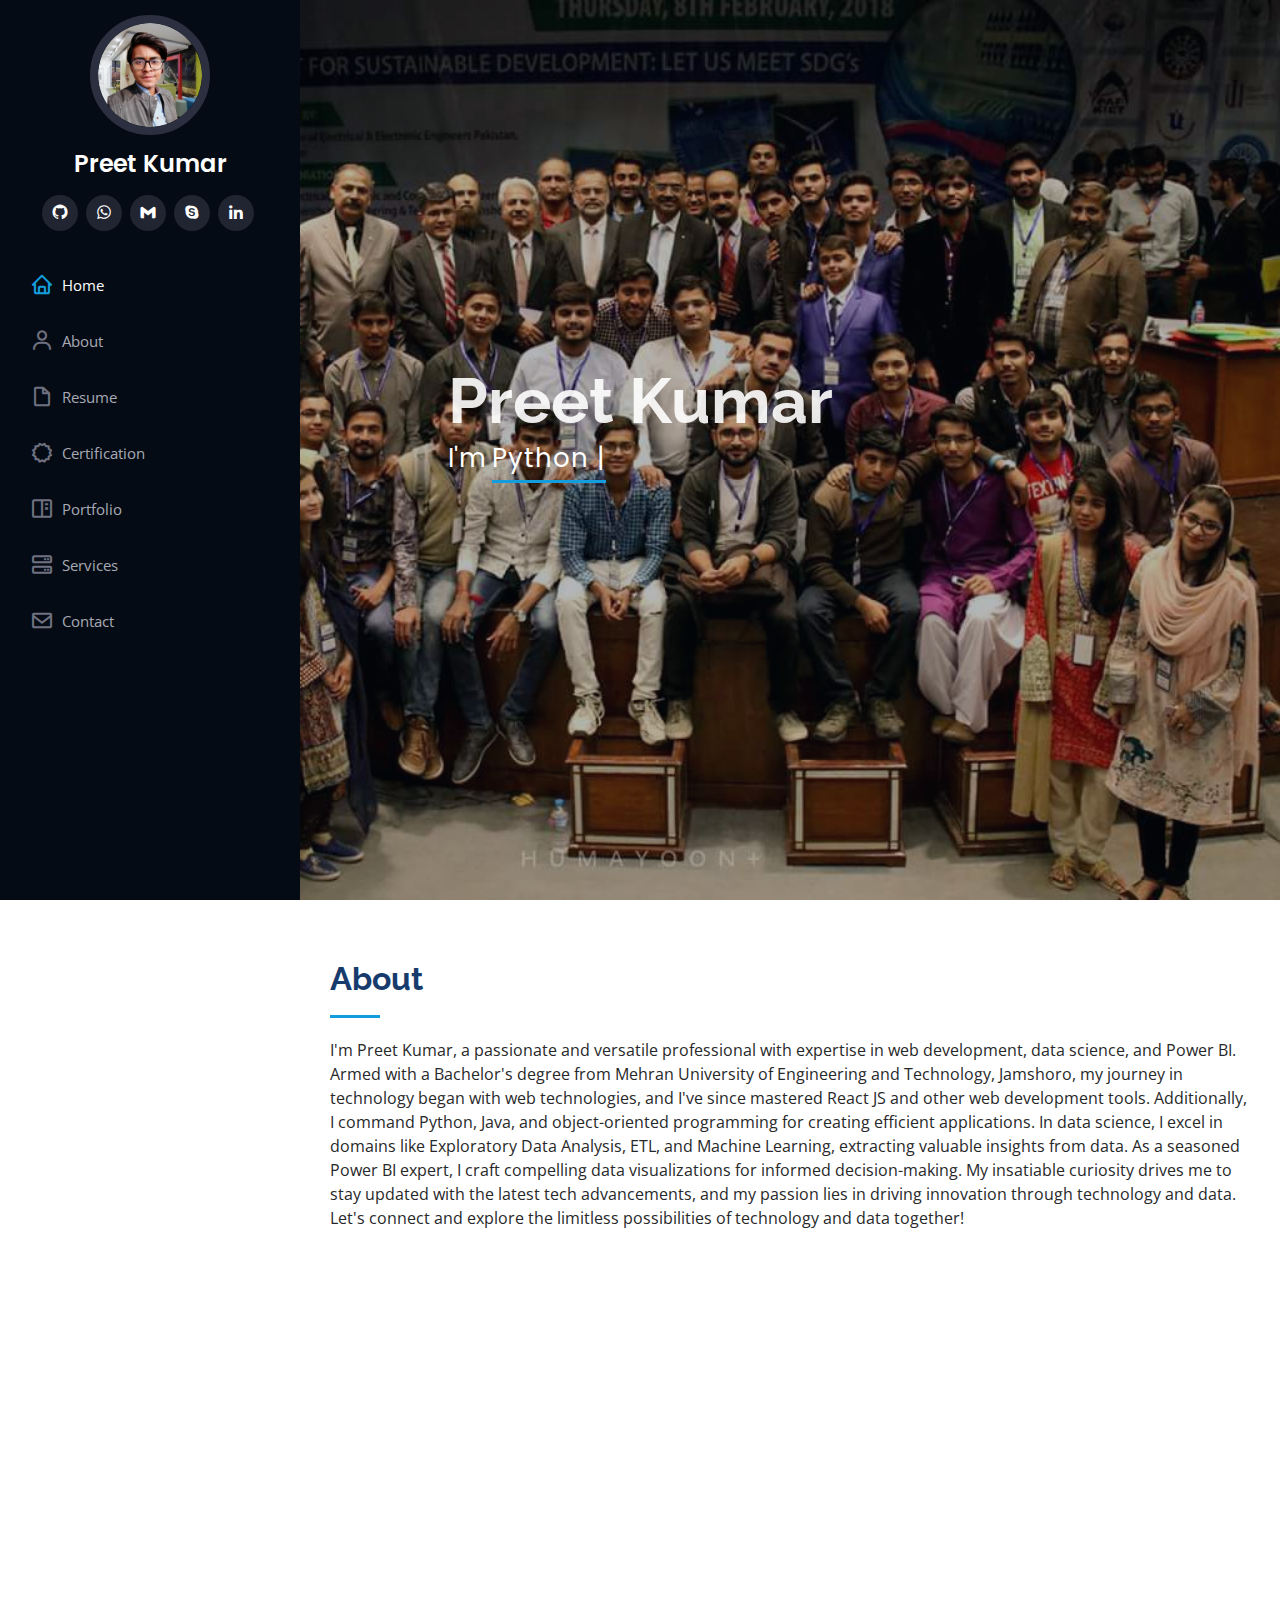
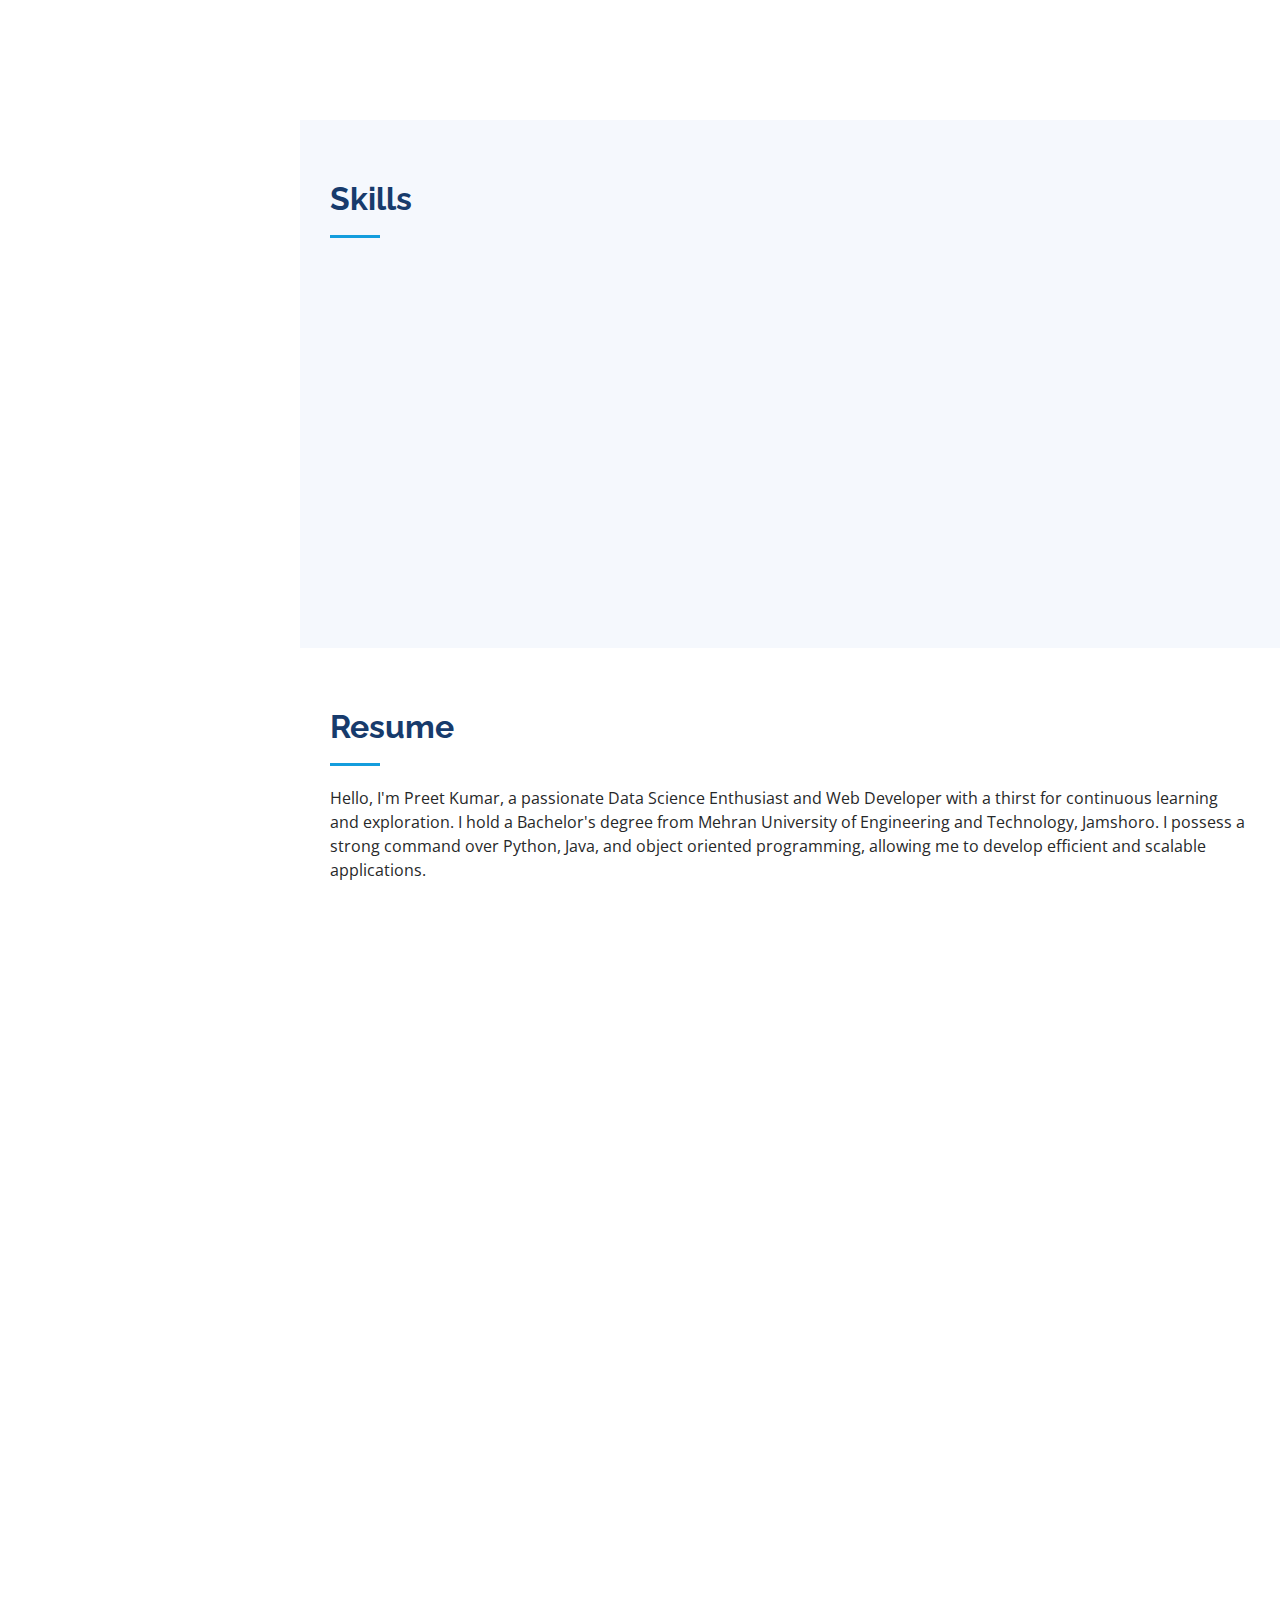
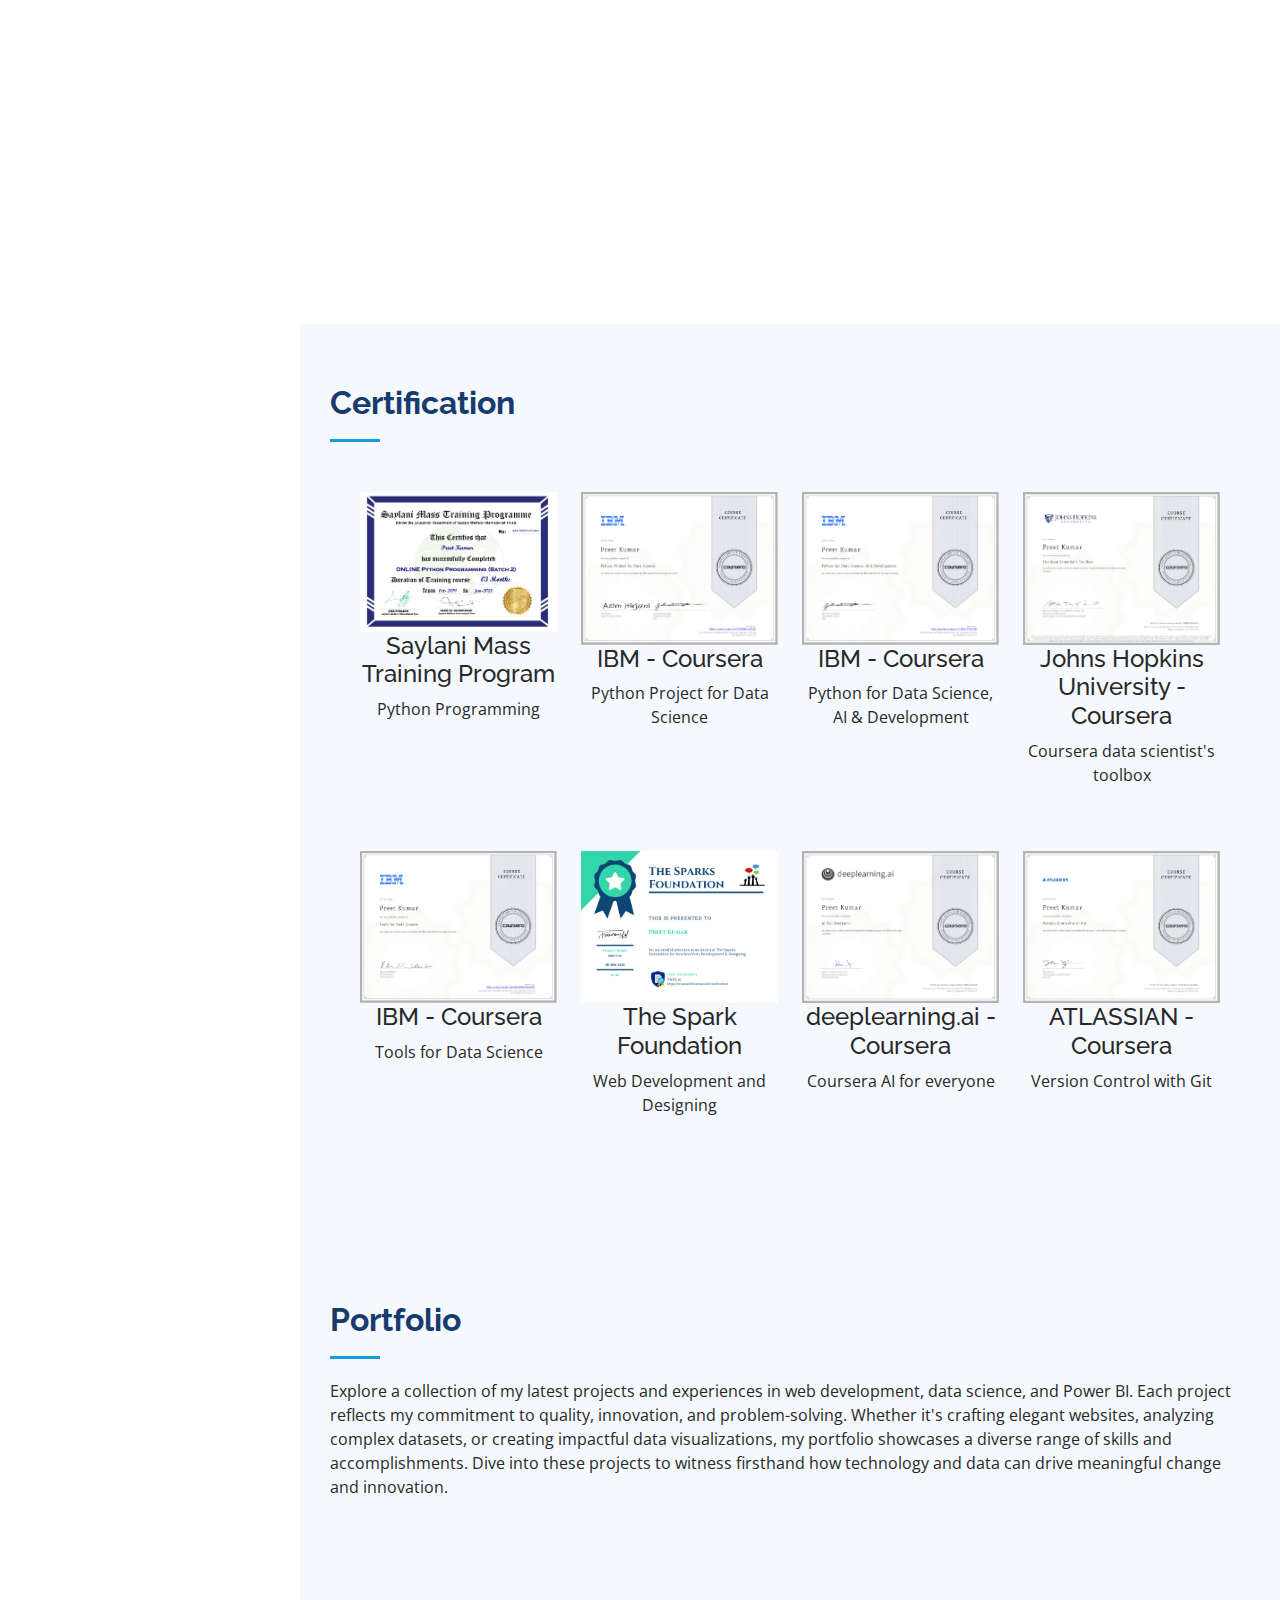
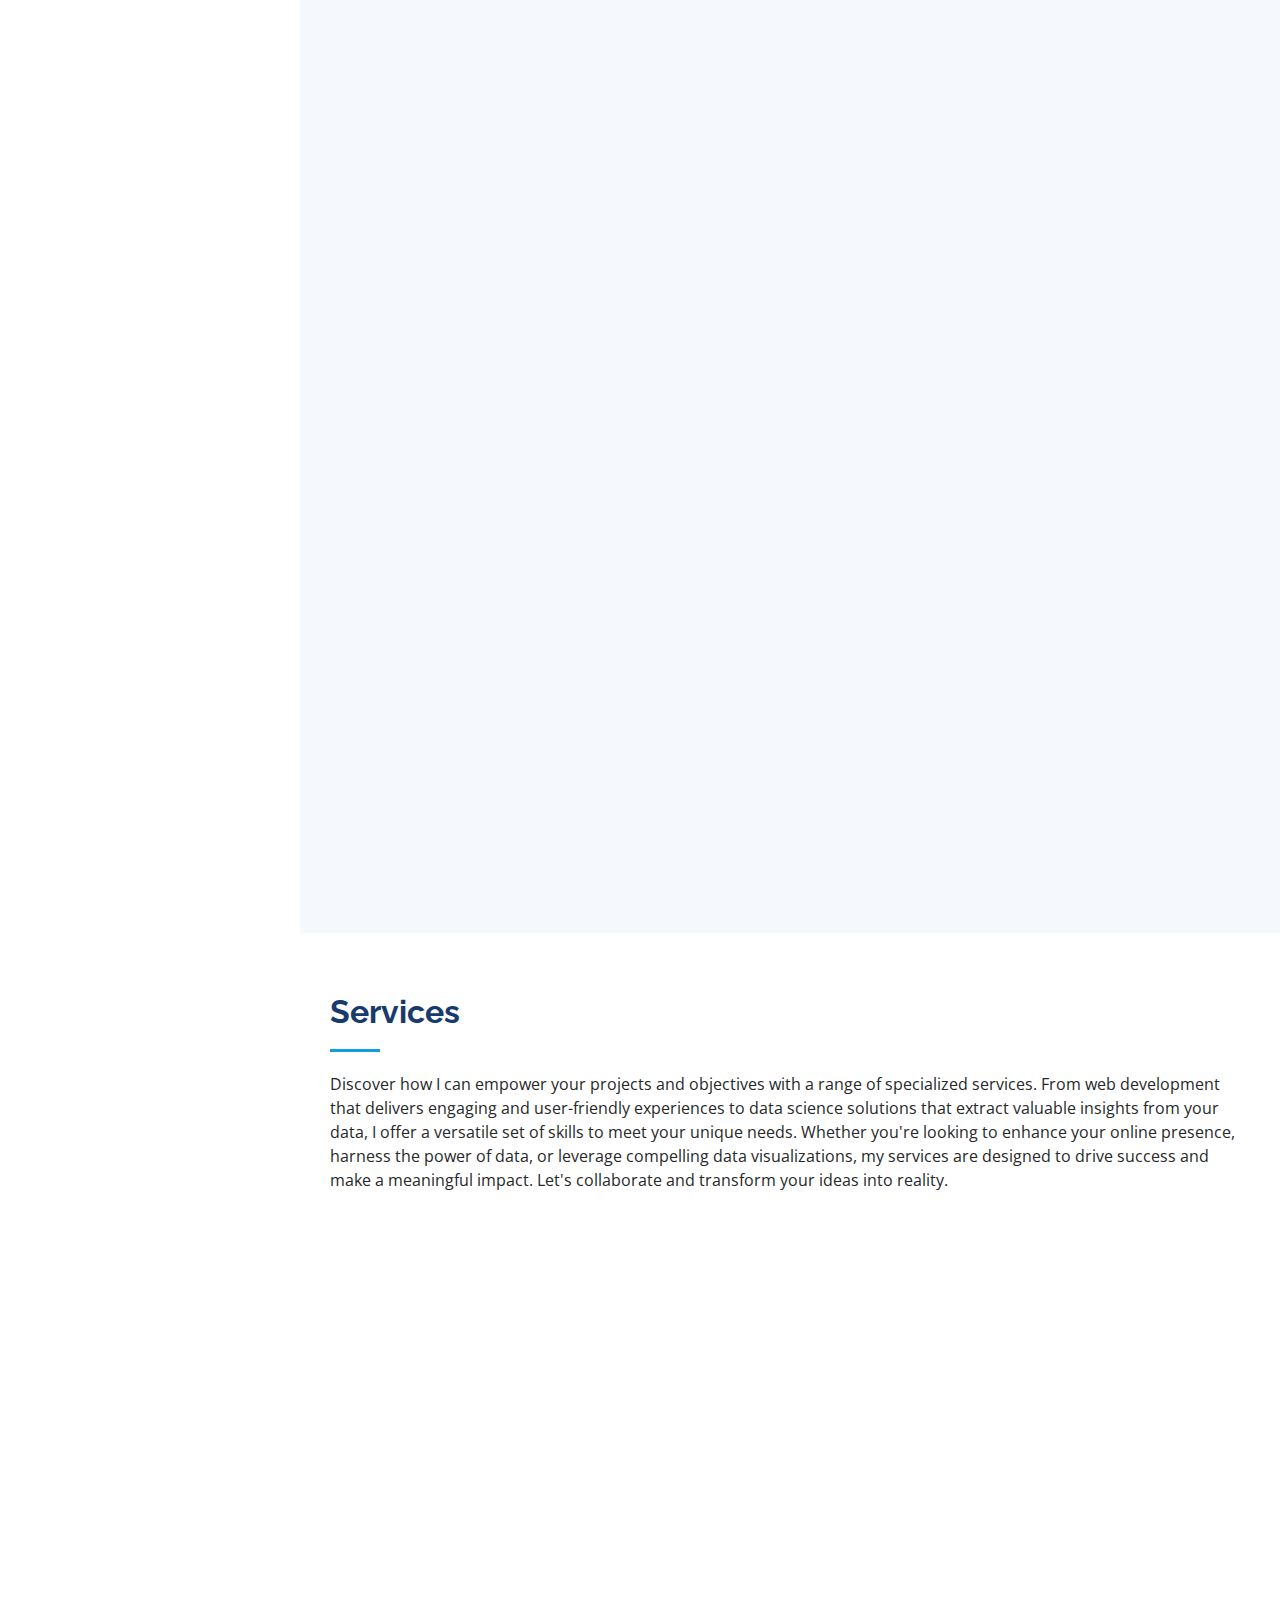
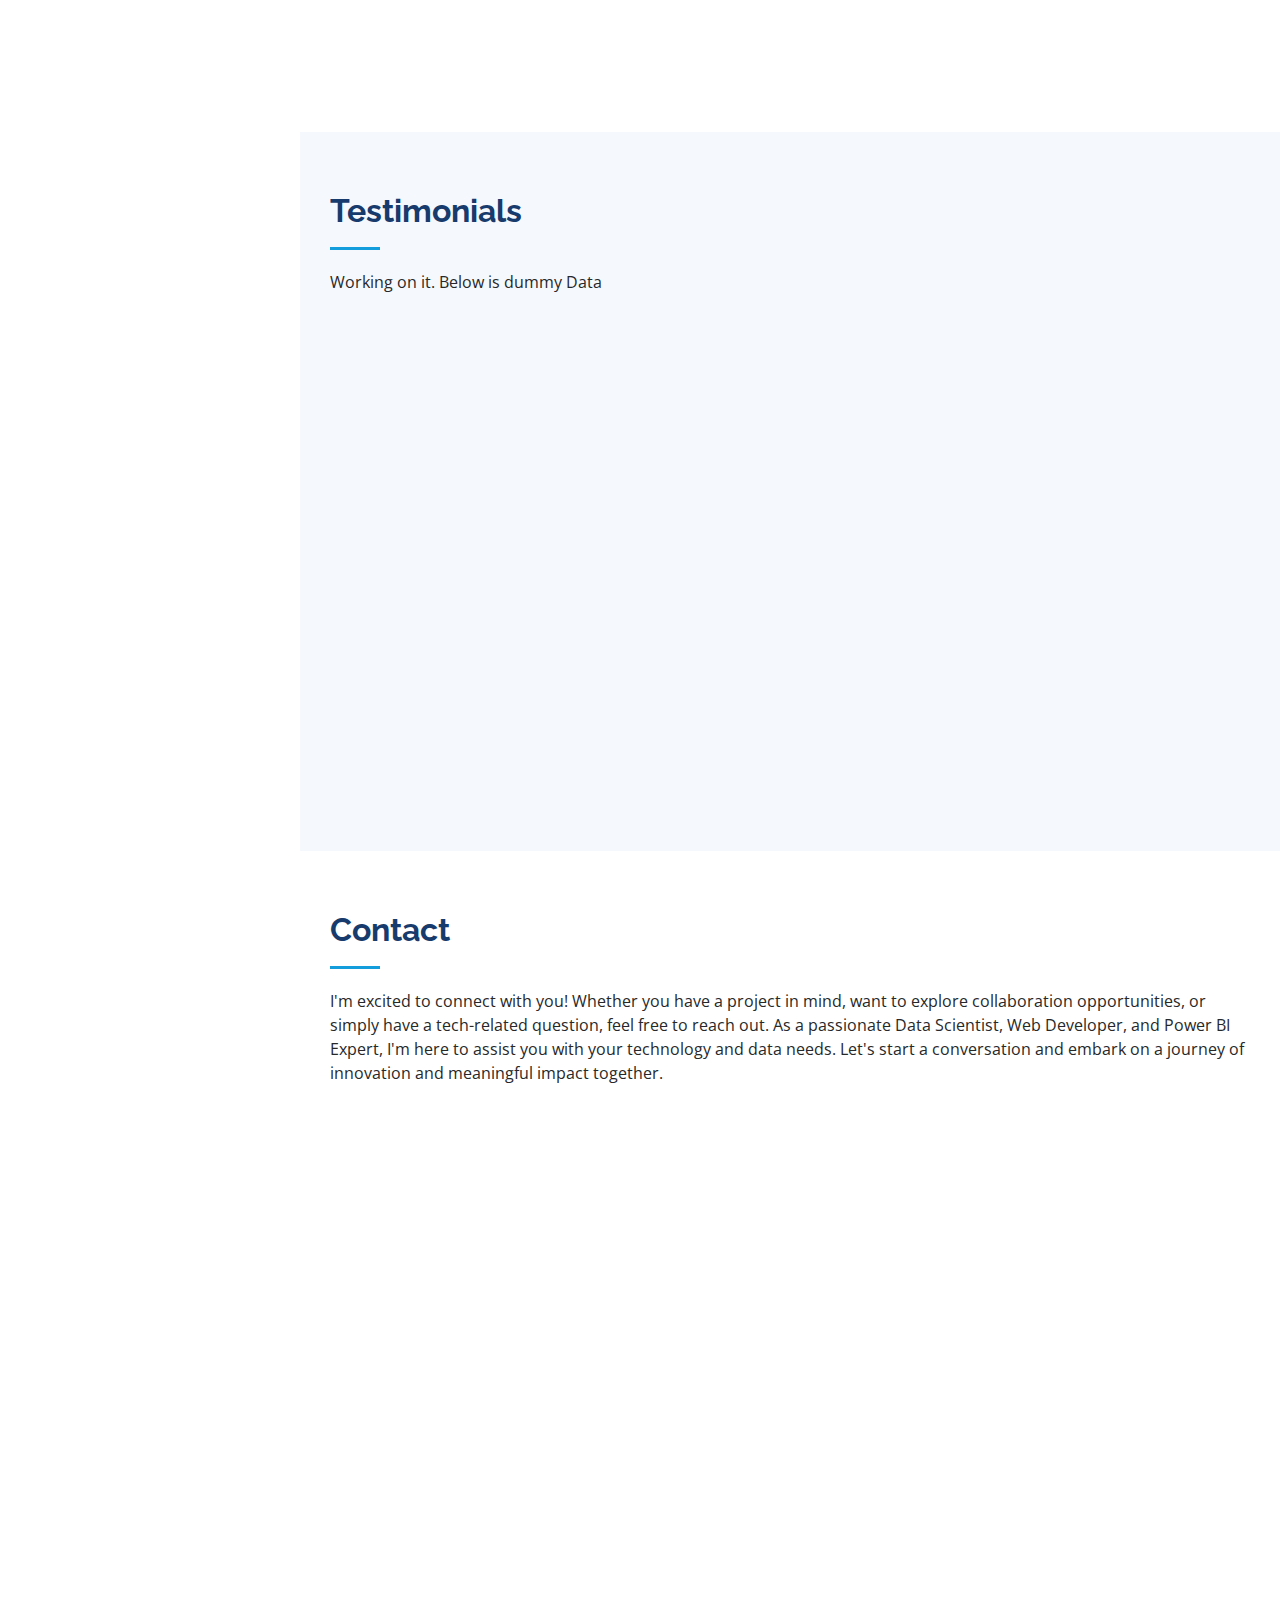
==== commit d93764e7: "added certification section" ====
--- a/index.html
+++ b/index.html
@@ -695,39 +695,7 @@
                       >
                     </a>
 
-                    </div> <!-- Certificate 09 -->
-                    <div class="col-md-3 project-item mb-5">
-                      <a href="assets/img/certificates/Python for Data Science, AI & Development.webp"  data-gallery="portfolioGallery"
-                      class="portfolio-lightbox"
-                      title="Python for Data Science, AI & Development"><img src="assets/img/certificates/Python for Data Science, AI & Development.webp" width="100%"></a>
-                      
-                      <h4 class="certificates_align">IBM - Coursera </h4>
-                      <p class="card-text certificates_align" >Python for Data Science, AI & Development</p>
-                      <a
-                      href="assets/img/certificates/Python for Data Science, AI & Development.webp"
-                      data-gallery="portfolioGallery"
-                      class="portfolio-lightbox"
-                      title="Email Validation in Python Using Regular Expressions"
-                      >
-                    </a>
-
-                    </div> <!-- Certificate 10 -->
-                    <div class="col-md-3 project-item mb-5">
-                      <a href="assets/img/certificates/Python for Data Science, AI & Development.webp"  data-gallery="portfolioGallery"
-                      class="portfolio-lightbox"
-                      title="Python for Data Science, AI & Development"><img src="assets/img/certificates/Python for Data Science, AI & Development.webp" width="100%"></a>
-                      
-                      <h4 class="certificates_align">IBM - Coursera </h4>
-                      <p class="card-text certificates_align" >Python for Data Science, AI & Development</p>
-                      <a
-                      href="assets/img/certificates/Python for Data Science, AI & Development.webp"
-                      data-gallery="portfolioGallery"
-                      class="portfolio-lightbox"
-                      title="Email Validation in Python Using Regular Expressions"
-                      >
-                    </a>
-                    </div>
-
+                   
                    
                   </div>
                 </div>
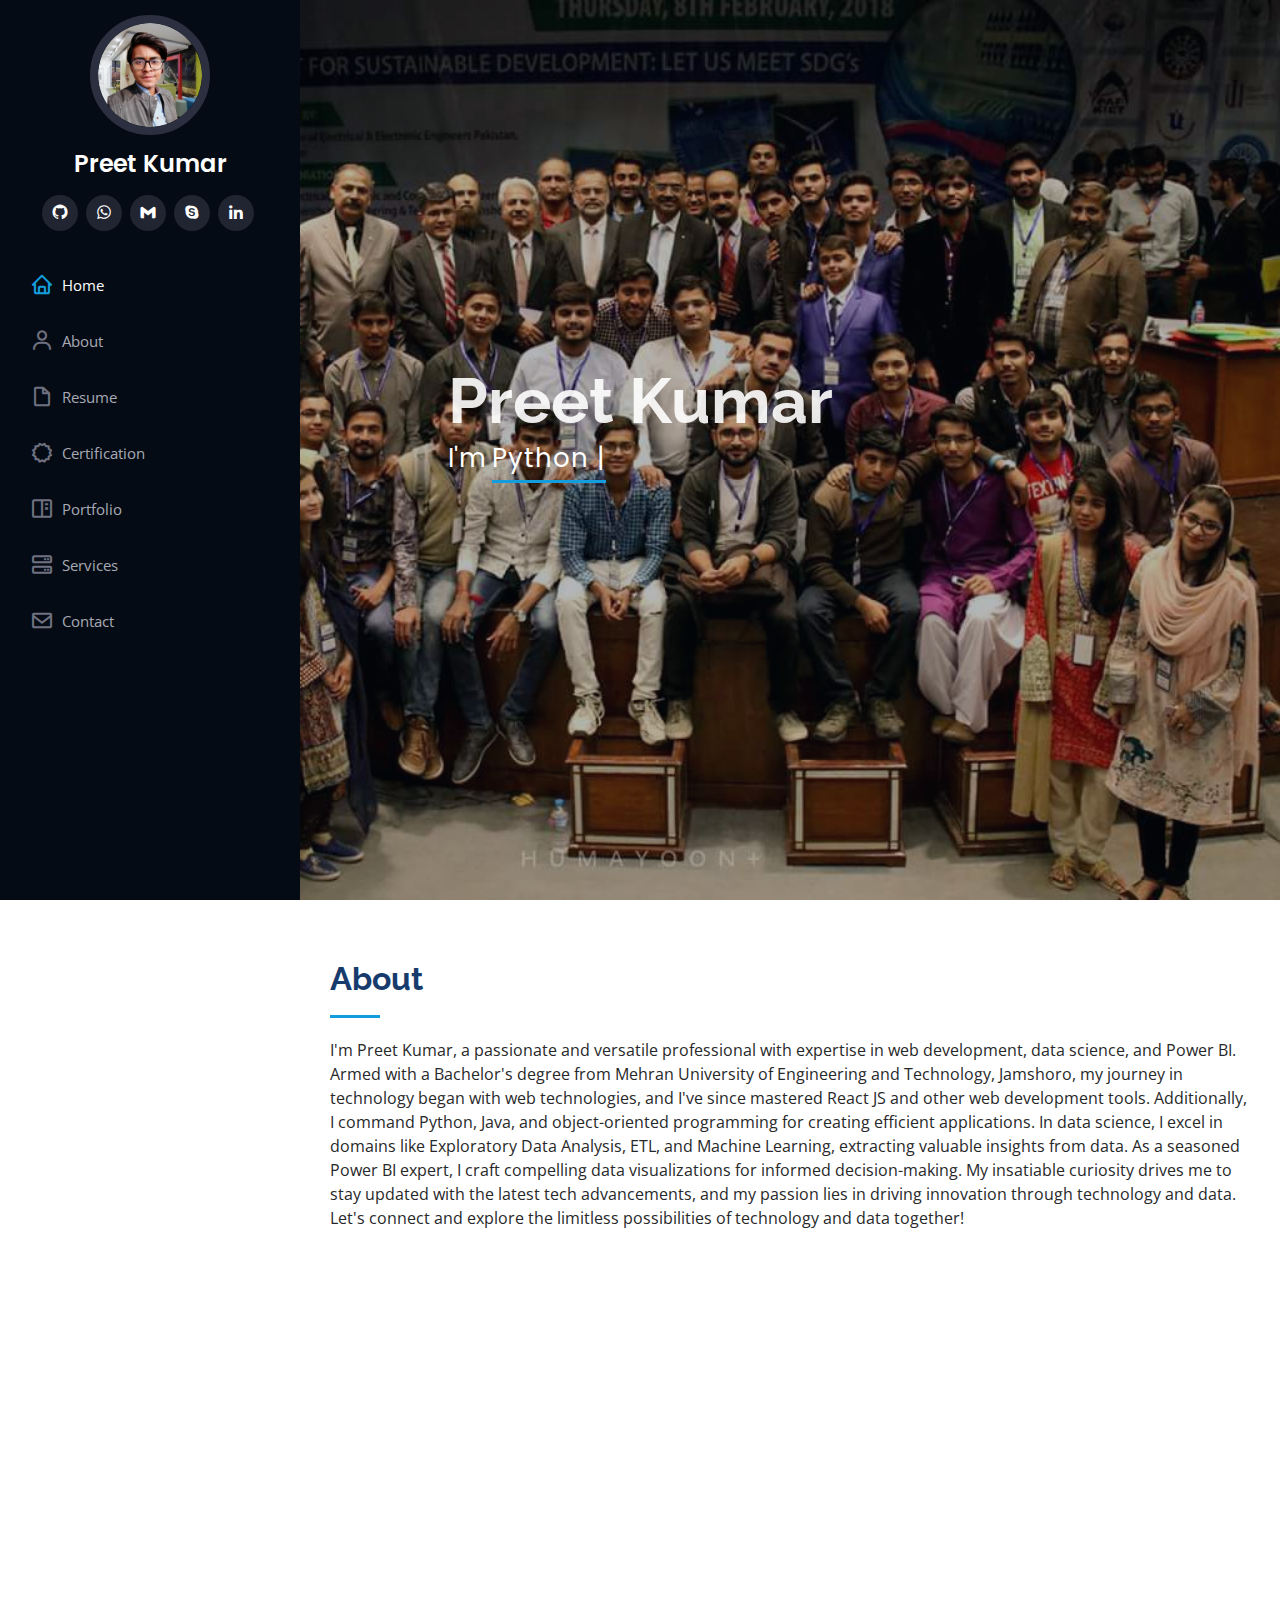
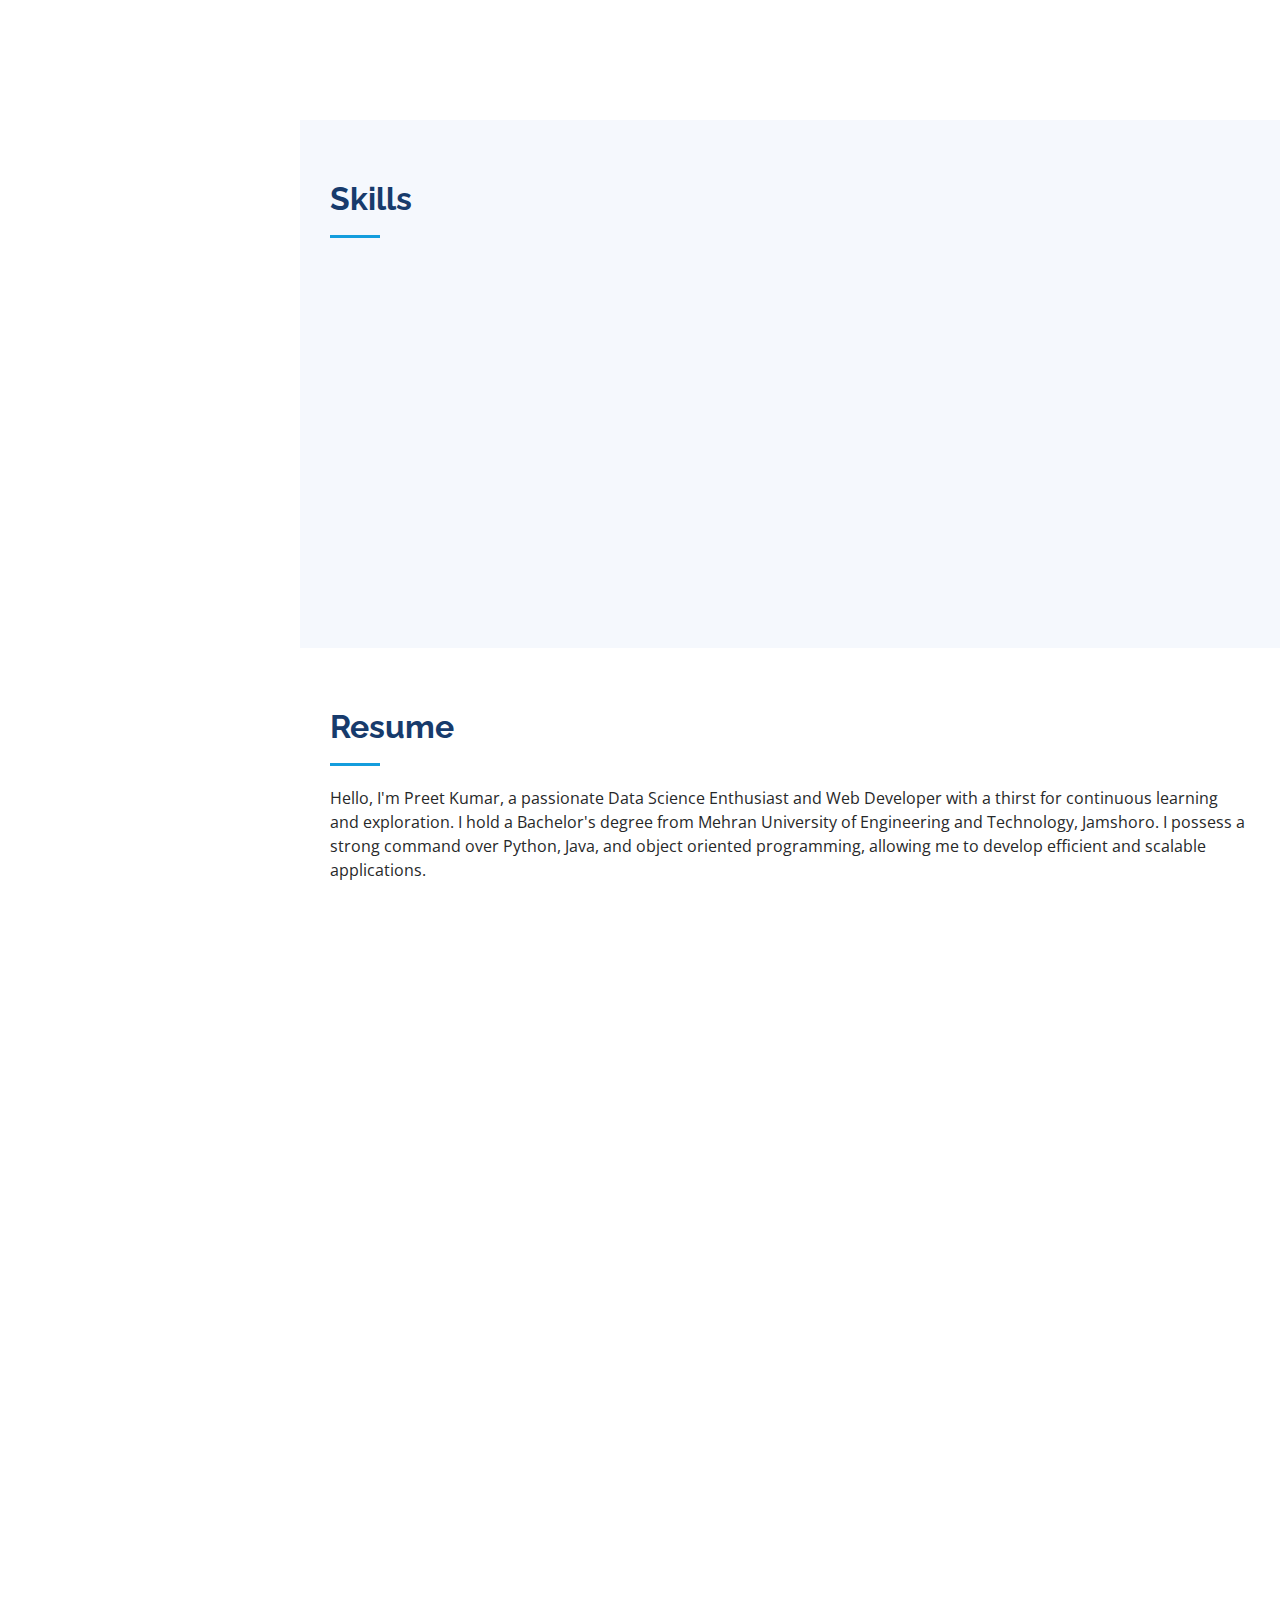
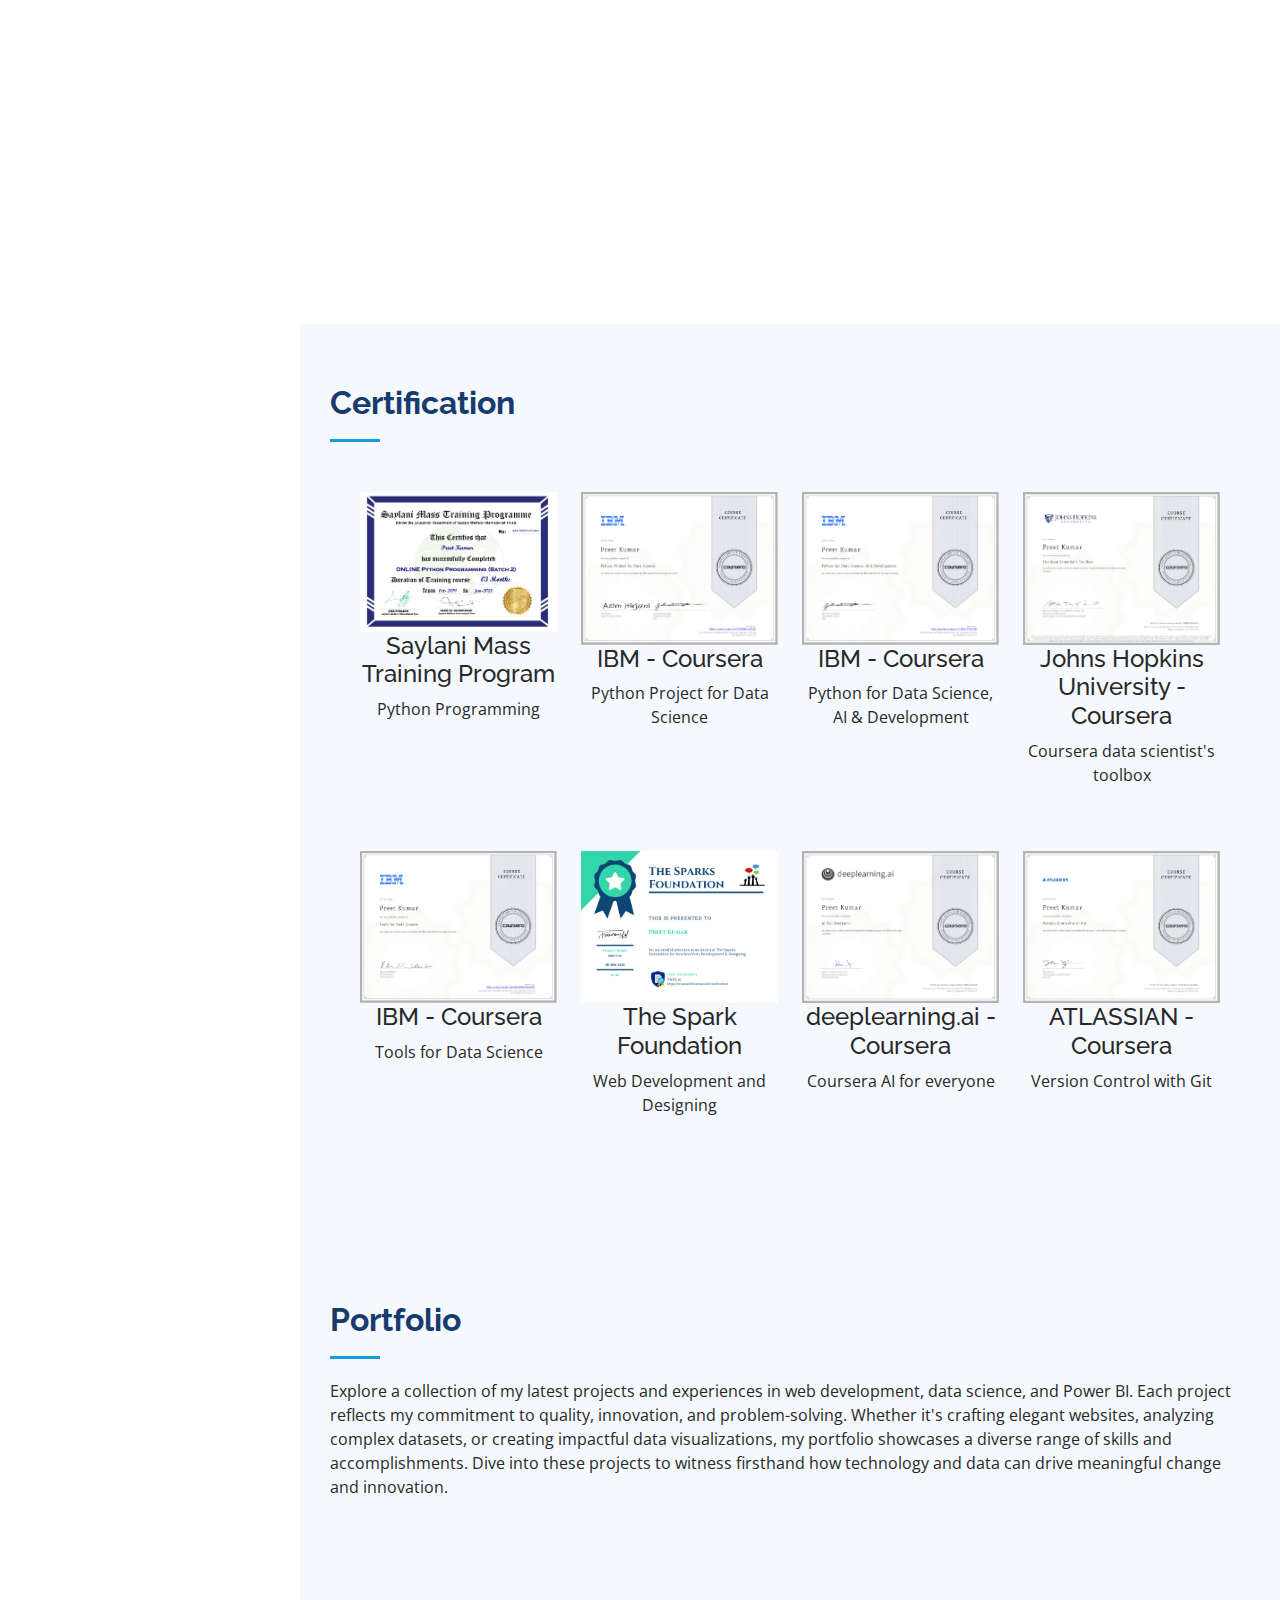
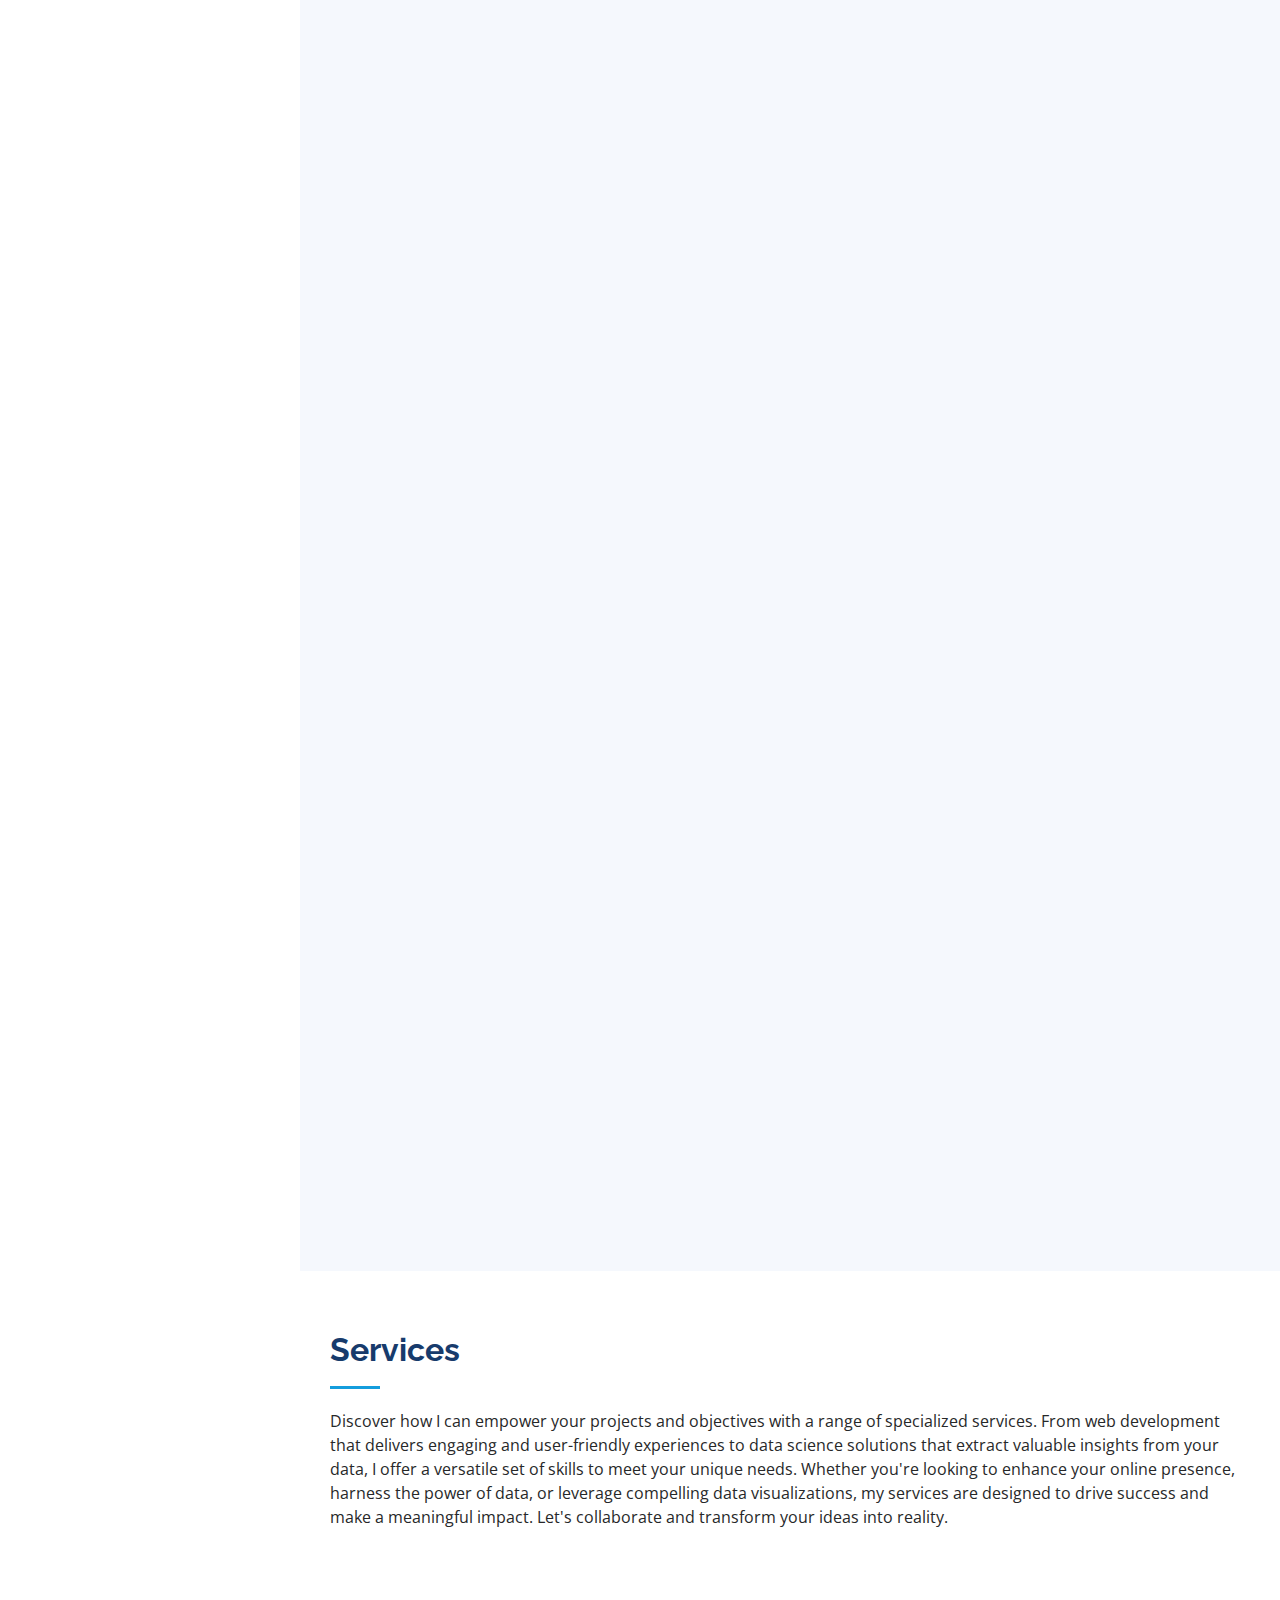
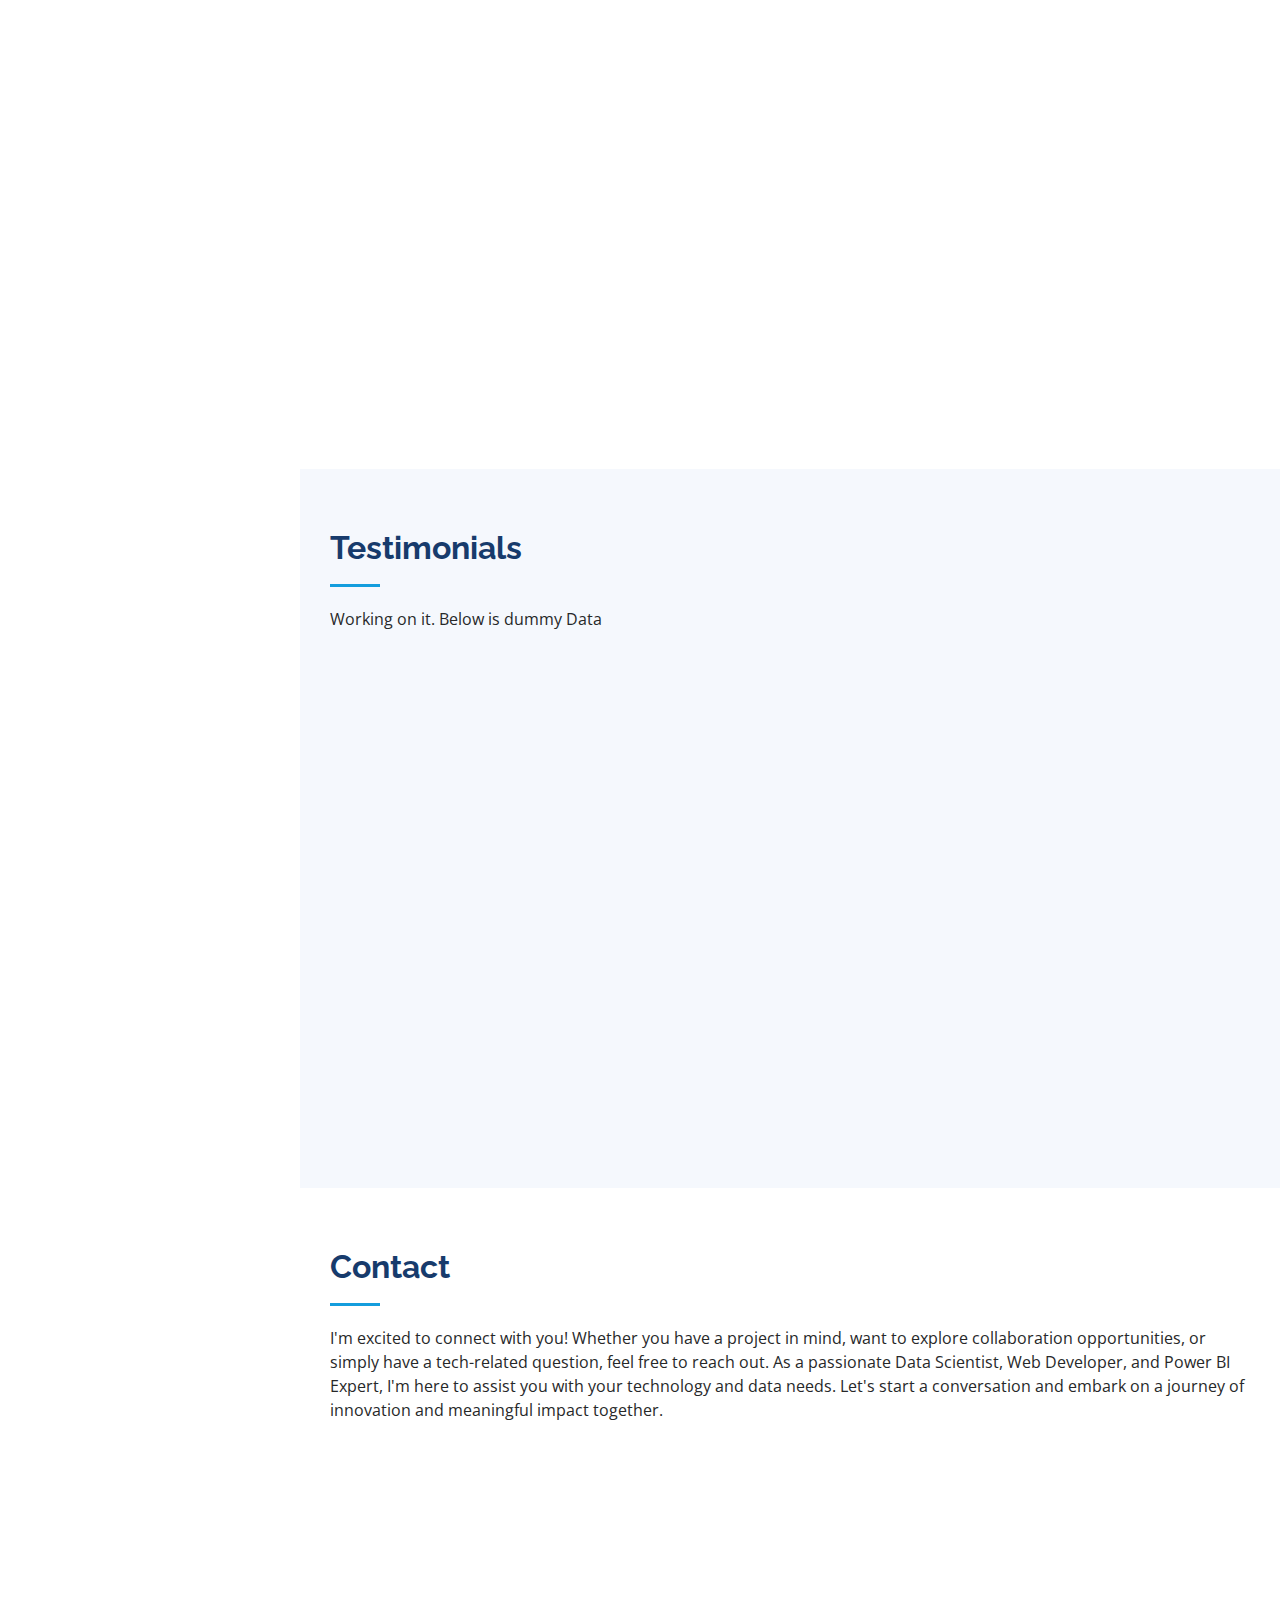
==== commit 5ac5ce97: "Added data analysis projects" ====
--- a/index.html
+++ b/index.html
@@ -890,25 +890,145 @@
             <div class="col-lg-4 col-md-6 portfolio-item filter-da">
               <div class="portfolio-wrap">
                 <img
-                  src="assets/img/portfolio/titanic_data_analysis.jpg"
+                  src="assets/img/portfolio/Data Analysis on Landon.webp"
                   class="img-fluid"
-                  alt="Data Analysis Process on Titanic Data Set"
+                  alt="Data Analysis on Landon Houses"
                 />
-                <h4 class="portfolio-title">Data Analysis Process on Titanic Data Set</h4>
+                <h4 class="portfolio-title">Data Analysis on Landon Houses</h4>
                 <div class="portfolio-links">
                   <a
-                    href="assets/img/portfolio/titanic_data_analysis.jpg"
+                    href="assets/img/portfolio/Data Analysis on Landon.webp"
                     data-gallery="portfolioGallery"
                     class="portfolio-lightbox"
-                    title="Data Analysis Process on Titanic Data Set"
+                    title="Data Analysis on Landon Houses"
                     ><i class="bx bx-plus"></i
                   ></a>
-                  <a href="https://github.com/preetrathi/CodSoft/tree/main/Titanic_task" target="_blank" title="Notebok Link"
+                  <a href="https://github.com/preetrathi/CodSoft/tree/main/Titanic_task" target="_blank" title="Github Link"
                     ><i class="bx bx-link"></i
                   ></a>
                 </div>
               </div>
             </div>
+
+            <!--  Project 08-->
+            <div class="col-lg-4 col-md-6 portfolio-item filter-da">
+              <div class="portfolio-wrap">
+                <img
+                  src="assets/img/portfolio/Data analysis on India Census 2011.webp"
+                  class="img-fluid"
+                  alt="Data analysis on India Census 2011"
+                />
+                <h4 class="portfolio-title">Data analysis on India Census 2011</h4>
+                <div class="portfolio-links">
+                  <a
+                    href="assets/img/portfolio/Data analysis on India Census 2011.webp"
+                    data-gallery="portfolioGallery"
+                    class="portfolio-lightbox"
+                    title="Data analysis on India Census 2011"
+                    ><i class="bx bx-plus"></i
+                  ></a>
+                  <a href="https://github.com/preetrathi/CodSoft/tree/main/Titanic_task" target="_blank" title="Github Link"
+                    ><i class="bx bx-link"></i
+                  ></a>
+                </div>
+              </div>
+            </div>
+<!--  Project 09-->
+<div class="col-lg-4 col-md-6 portfolio-item filter-da">
+  <div class="portfolio-wrap">
+    <img
+      src="assets/img/portfolio/Data Analysis on police data.webp"
+      class="img-fluid"
+      alt="Data Analysis on Police Dataset"
+    />
+    <h4 class="portfolio-title">Data Analysis on Police Dataset</h4>
+    <div class="portfolio-links">
+      <a
+        href="assets/img/portfolio/Data Analysis on police data.webp"
+        data-gallery="portfolioGallery"
+        class="portfolio-lightbox"
+        title="Data Analysis on Police Dataset"
+        ><i class="bx bx-plus"></i
+      ></a>
+      <a href="https://github.com/preetrathi/CodSoft/tree/main/Titanic_task" target="_blank" title="Github Link"
+        ><i class="bx bx-link"></i
+      ></a>
+    </div>
+  </div>
+</div>
+<!--  Project 10-->
+<div class="col-lg-4 col-md-6 portfolio-item filter-da">
+  <div class="portfolio-wrap">
+    <img
+      src="assets/img/portfolio/DATA ANALYSIS ON UDEMY COURSES.webp"
+      class="img-fluid"
+      alt="Data Analysis on Udemy Courses"
+    />
+    <h4 class="portfolio-title">Data Analysis on Udemy Courses</h4>
+    <div class="portfolio-links">
+      <a
+        href="assets/img/portfolio/DATA ANALYSIS ON UDEMY COURSES.webp"
+        data-gallery="portfolioGallery"
+        class="portfolio-lightbox"
+        title="Data Analysis on Udemy Courses"
+        ><i class="bx bx-plus"></i
+      ></a>
+      <a href="https://github.com/preetrathi/CodSoft/tree/main/Titanic_task" target="_blank" title="Github Link"
+        ><i class="bx bx-link"></i
+      ></a>
+    </div>
+  </div>
+</div>
+<!--  Project 11-->
+<div class="col-lg-4 col-md-6 portfolio-item filter-da">
+  <div class="portfolio-wrap">
+    <img
+      src="assets/img/portfolio/Data Analysis on Weather Data.webp"
+      class="img-fluid"
+      alt="Data Analysis on Weather Data"
+    />
+    <h4 class="portfolio-title">Data Analysis on Weather Data</h4>
+    <div class="portfolio-links">
+      <a
+        href="assets/img/portfolio/Data Analysis on Weather Data.webp"
+        data-gallery="portfolioGallery"
+        class="portfolio-lightbox"
+        title="Data Analysis on Weather Data"
+        ><i class="bx bx-plus"></i
+      ></a>
+      <a href="https://github.com/preetrathi/CodSoft/tree/main/Titanic_task" target="_blank" title="Github Link"
+        ><i class="bx bx-link"></i
+      ></a>
+    </div>
+  </div>
+</div>
+<!--  Project 12-->
+<div class="col-lg-4 col-md-6 portfolio-item filter-da">
+  <div class="portfolio-wrap">
+    <img
+      src="assets/img/portfolio/car data.webp"
+      class="img-fluid"
+      alt="Data Analysis Process on Car Data Set"
+    />
+    <h4 class="portfolio-title">Data Analysis Process on Car Data Set</h4>
+    <div class="portfolio-links">
+      <a
+        href="assets/img/portfolio/car data.webp"
+        data-gallery="portfolioGallery"
+        class="portfolio-lightbox"
+        title="Data Analysis Process on Car Data Set"
+        ><i class="bx bx-plus"></i
+      ></a>
+      <a href="https://github.com/preetrathi/analysis_on_car_data" target="_blank" title="Github Link"
+        ><i class="bx bx-link"></i
+      ></a>
+    </div>
+  </div>
+</div>
+<!--  Project 13-->
+
+
+
 
 
         </div>
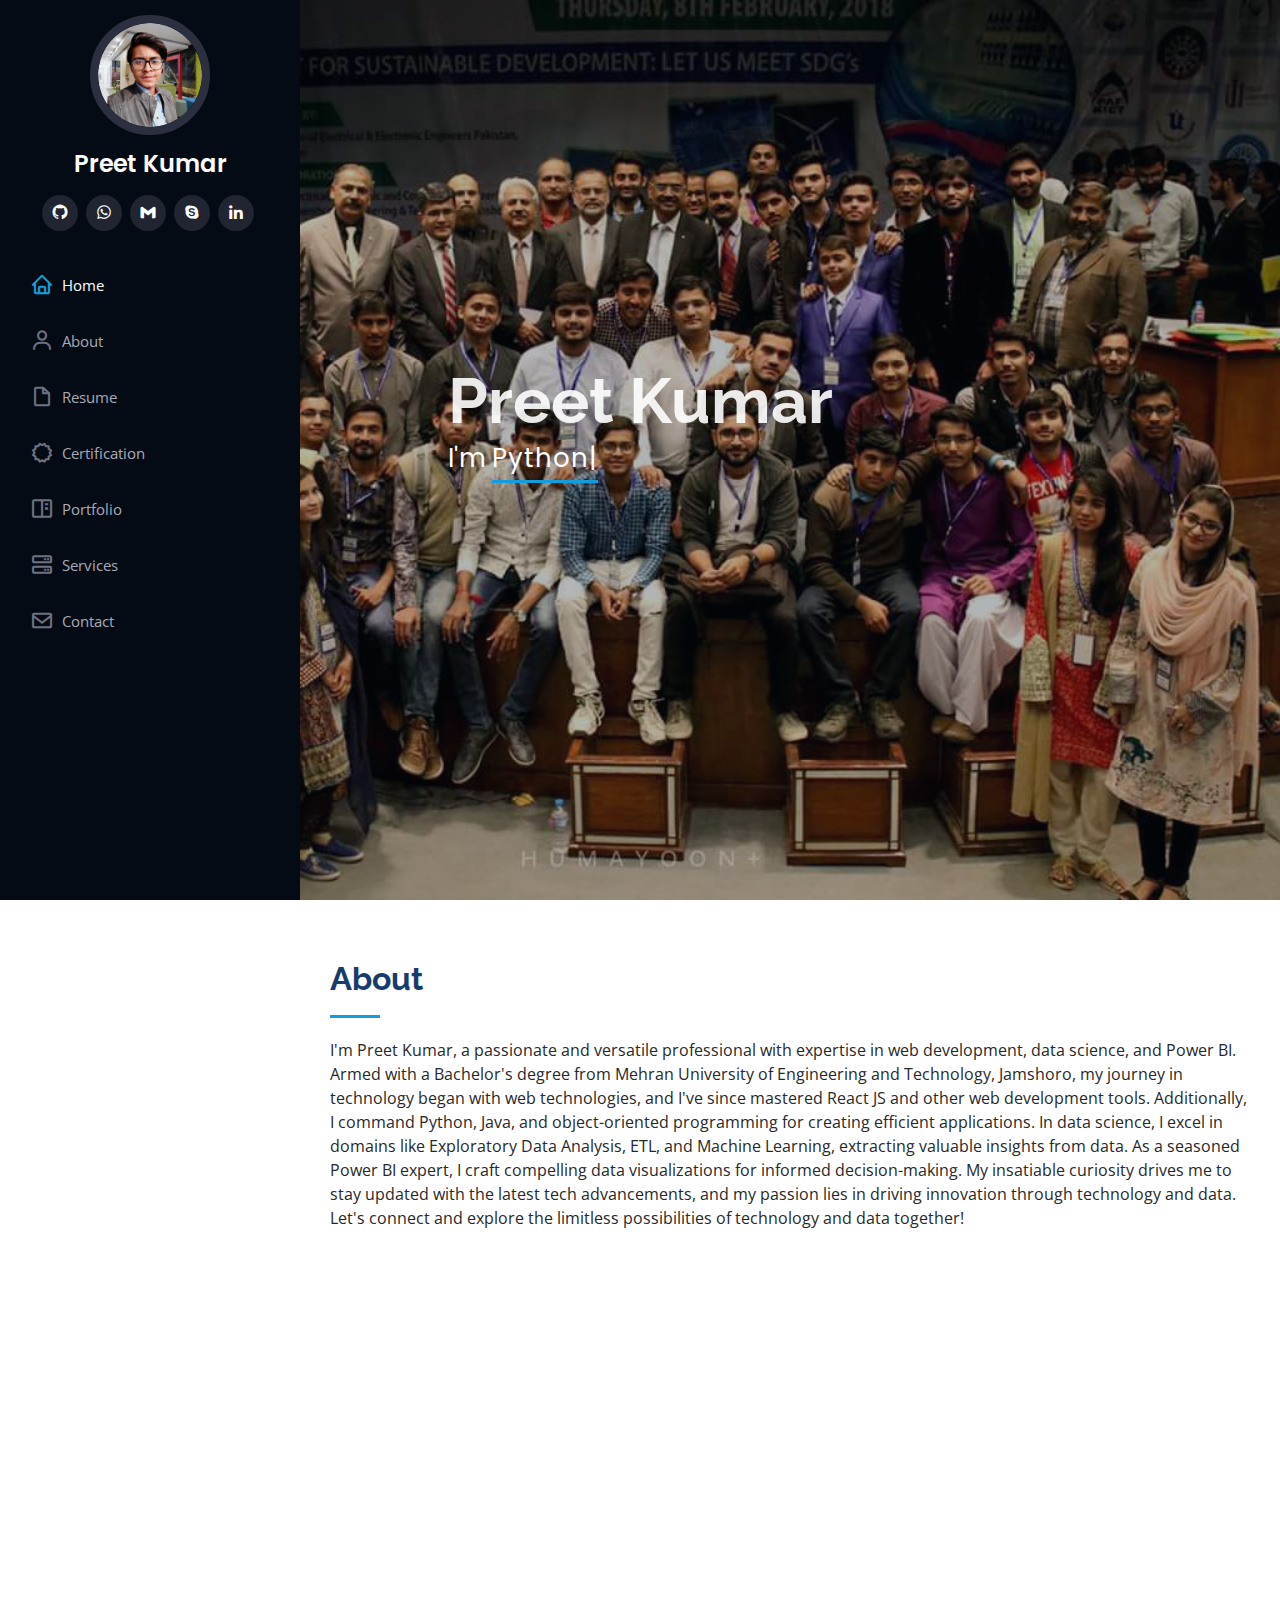
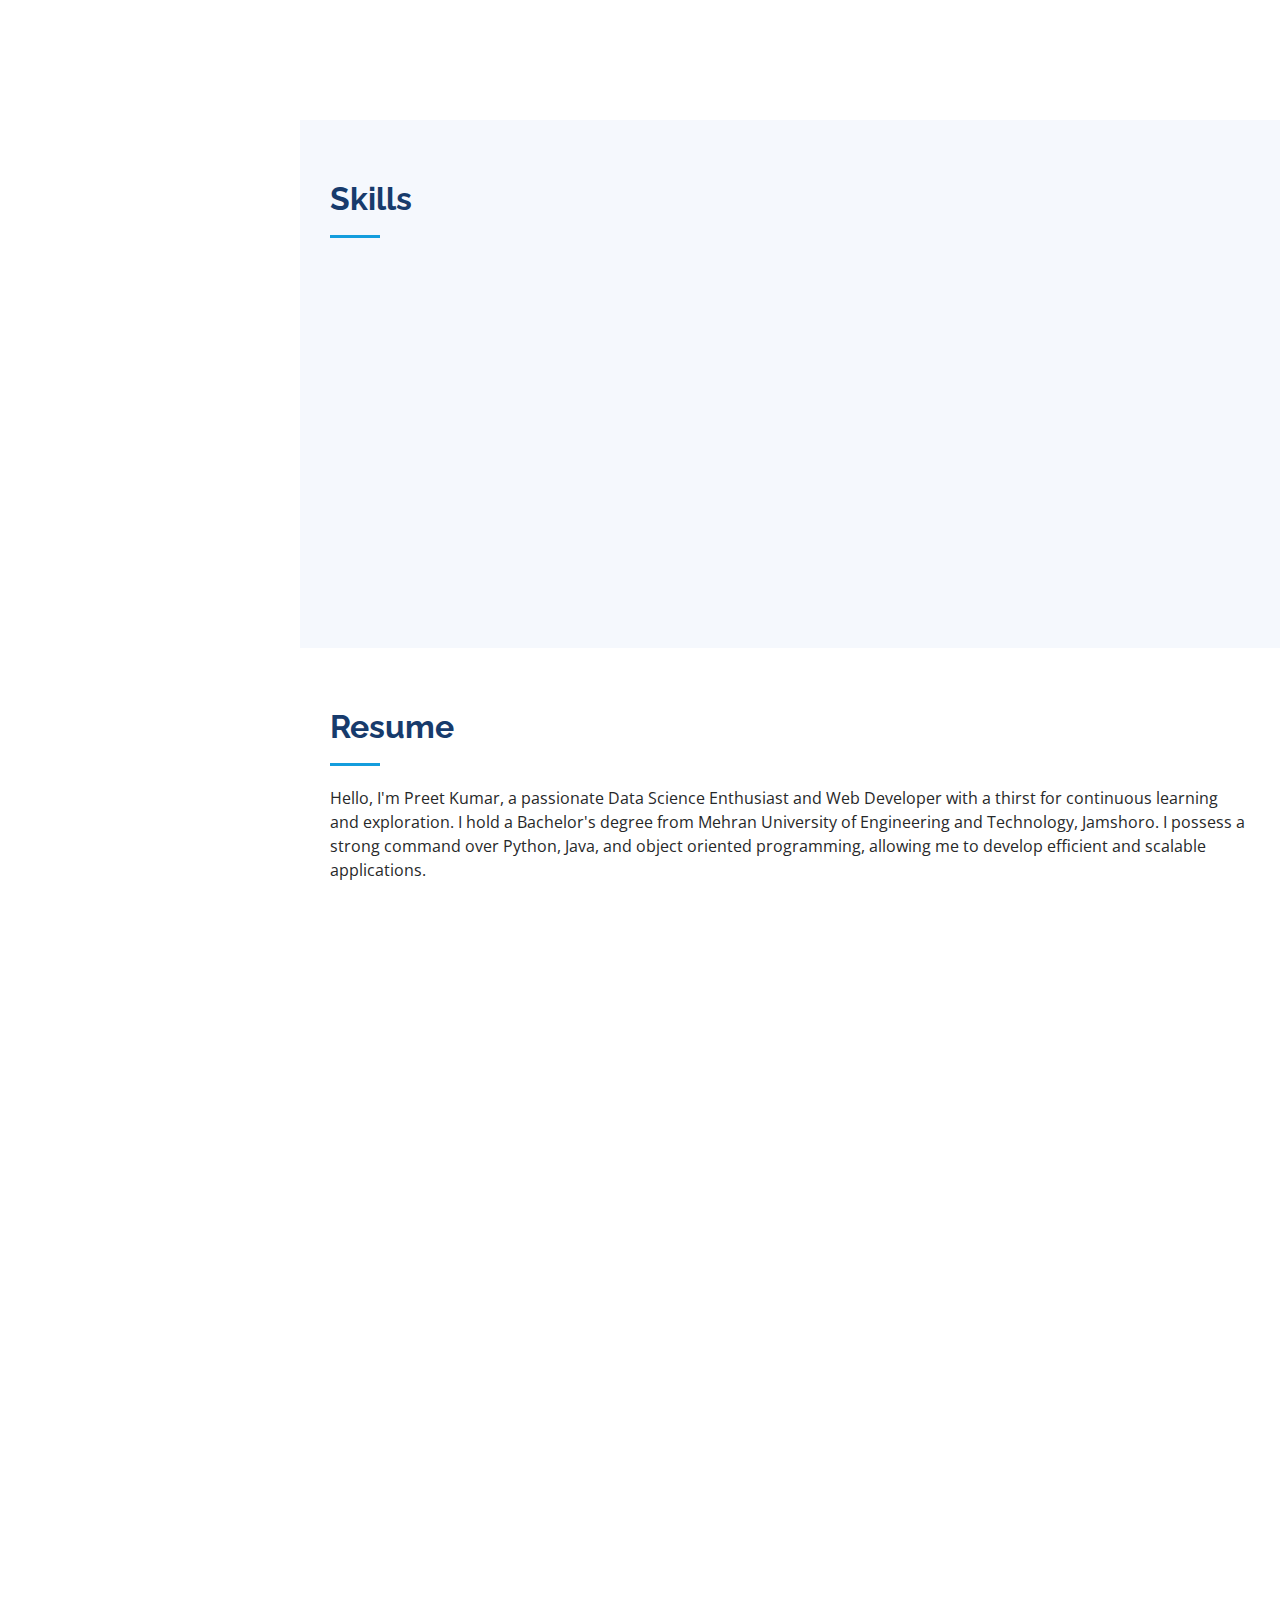
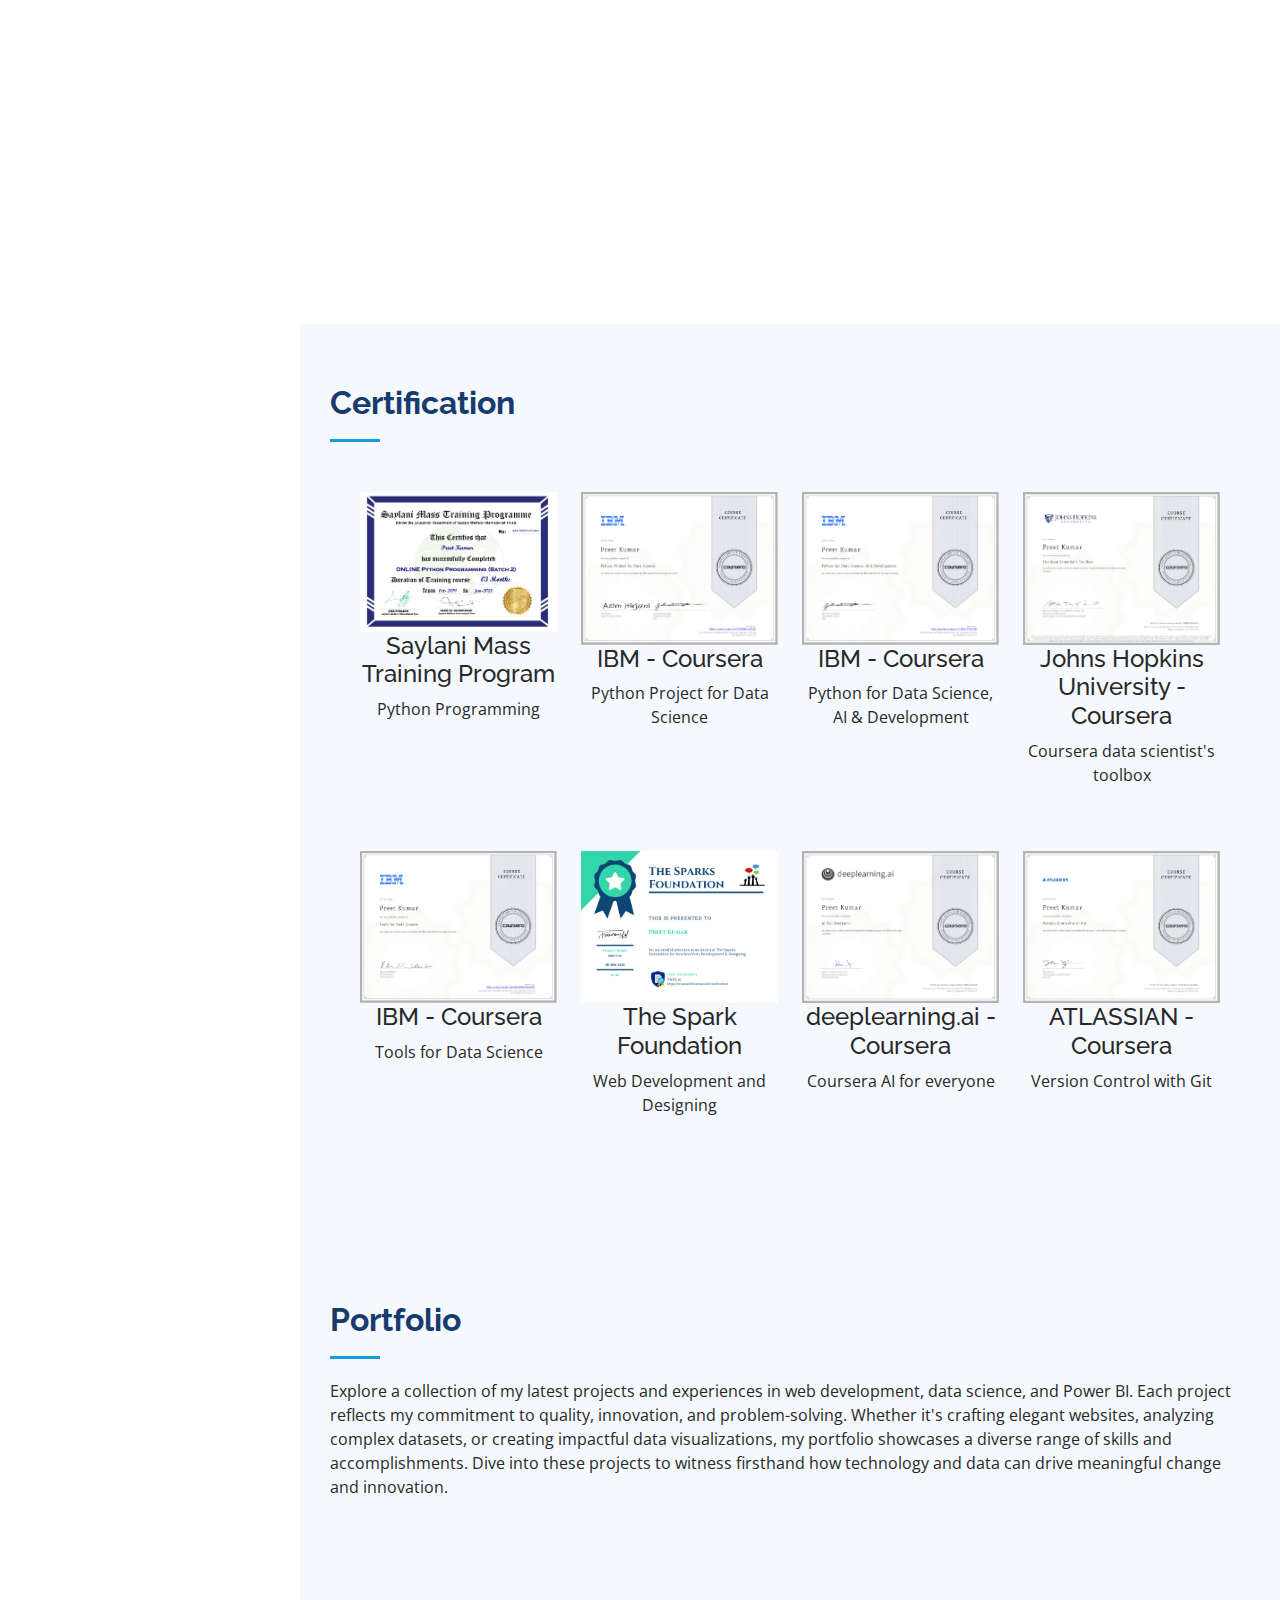
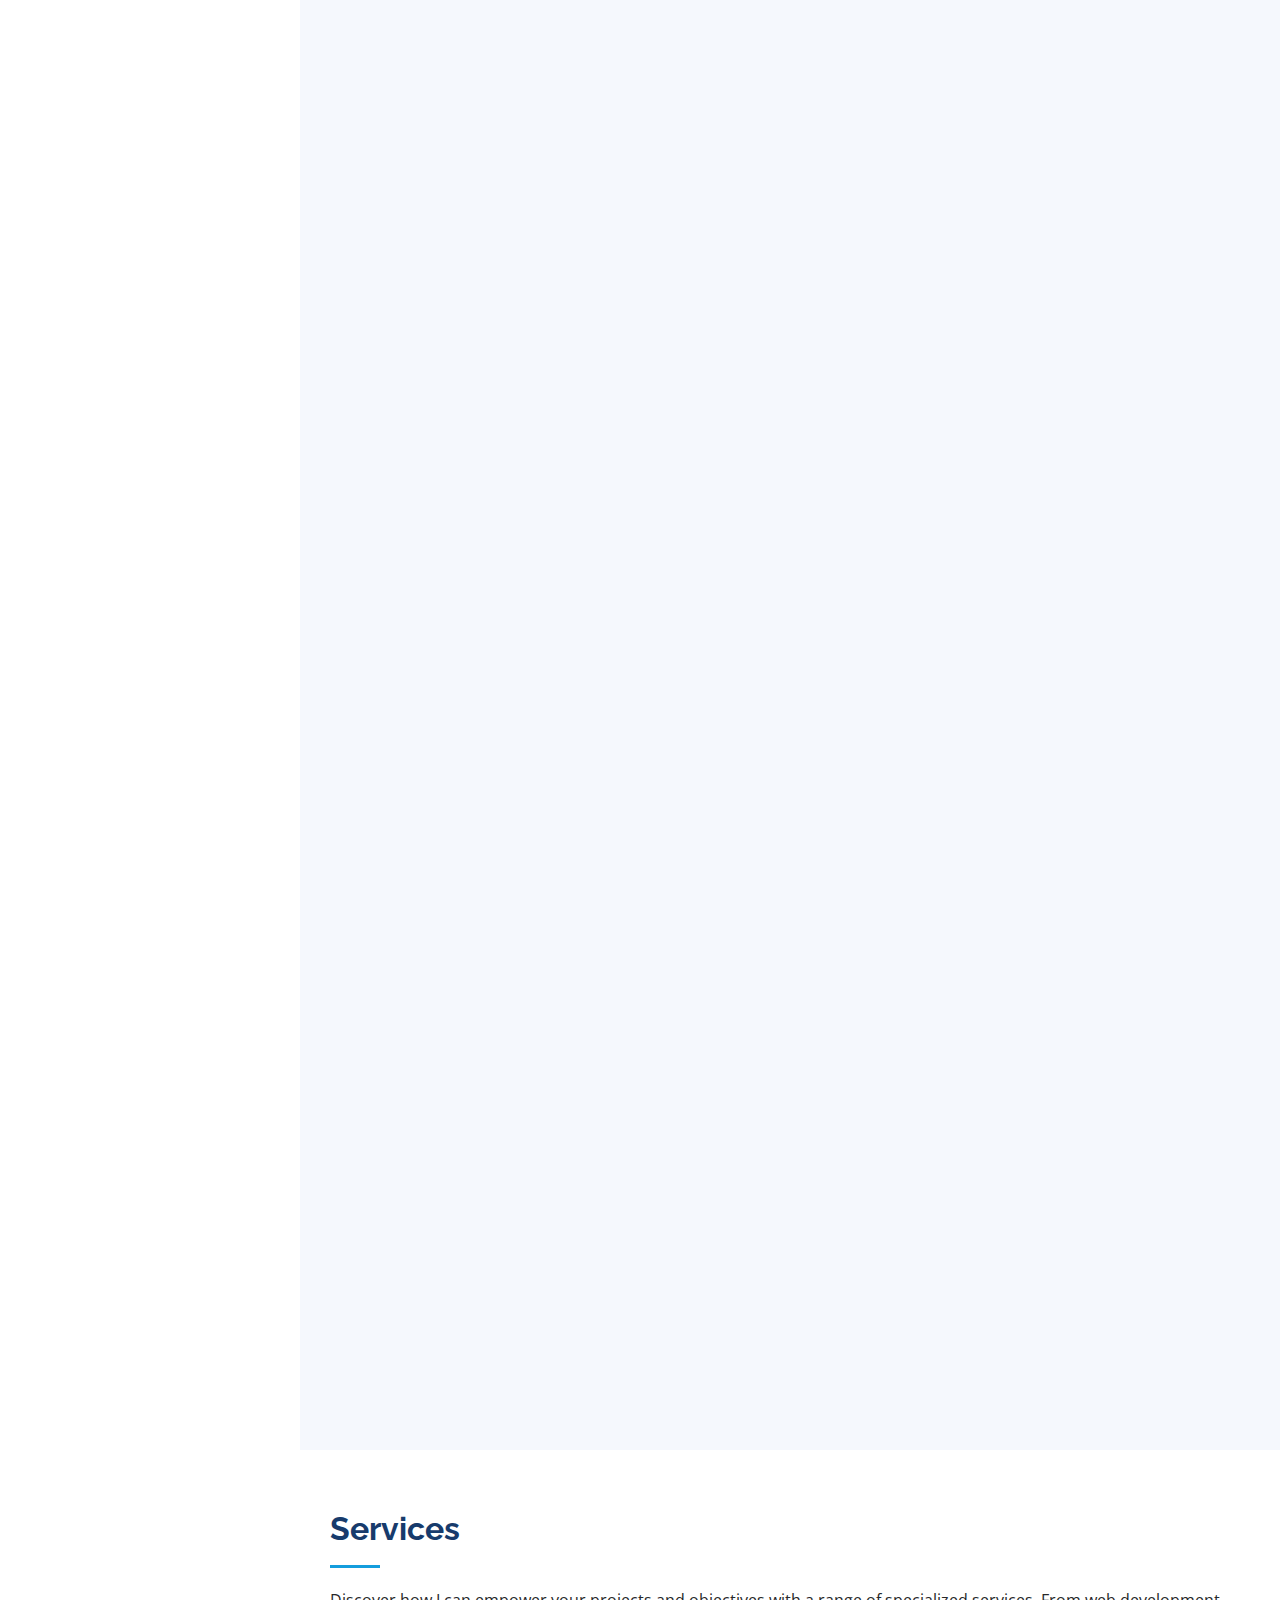
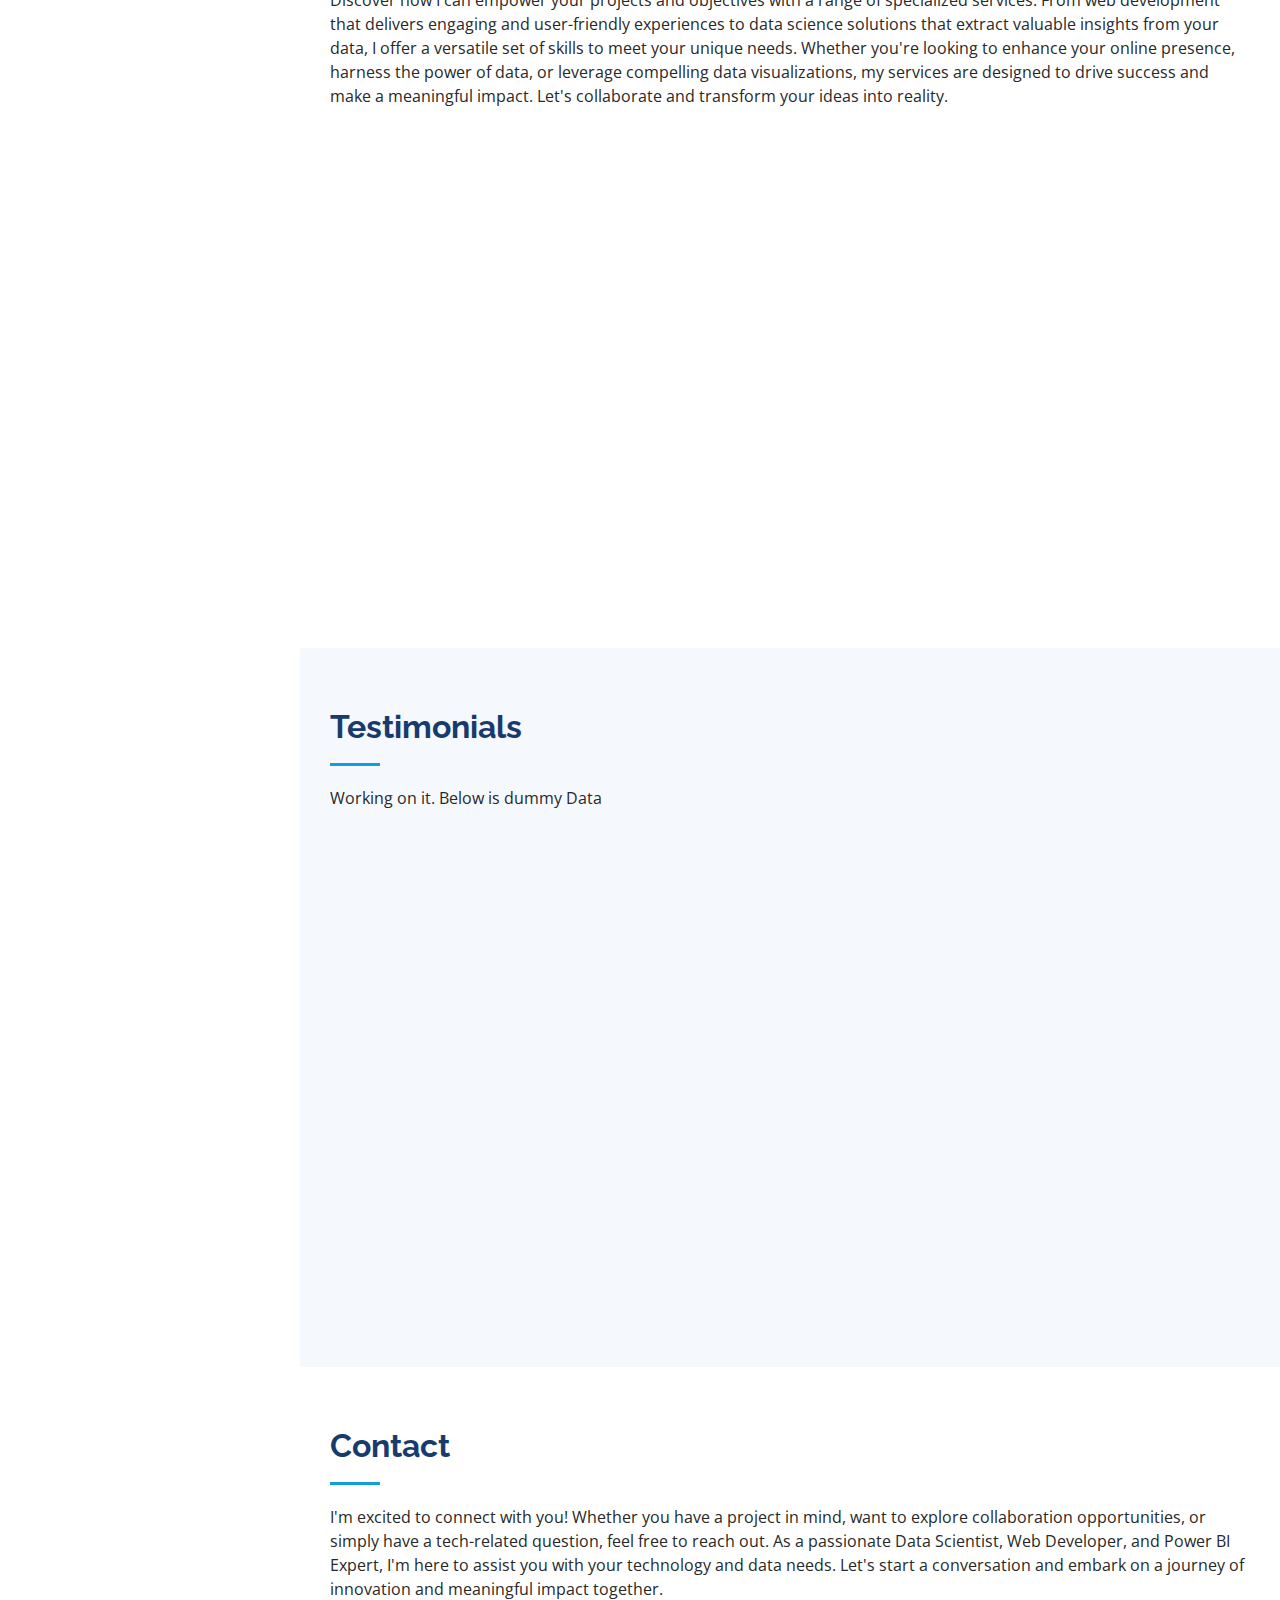
==== commit 6fe21eb2: "Github repositories updated" ====
--- a/index.html
+++ b/index.html
@@ -743,6 +743,9 @@
             data-aos-delay="100"
           >
 
+
+          <!-- Python Projects -->
+
           <!-- Project 01 -->
             <div class="col-lg-4 col-md-6 portfolio-item filter-py">
               <div class="portfolio-wrap">
@@ -837,6 +840,7 @@
               </div>
             </div>
 
+            <!--Power BI Projects  -->
             
 <!--  Project 05-->
             <div class="col-lg-4 col-md-6 portfolio-item filter-bi">
@@ -886,7 +890,36 @@
               </div>
             </div>
 
+<!-- Data Analysis Projects -->
+
 <!--  Project 07-->
+
+<div class="col-lg-4 col-md-6 portfolio-item filter-da">
+  <div class="portfolio-wrap">
+    <img
+      src="assets/img/portfolio/Preet Kumar.webp"
+      class="img-fluid"
+      alt="Data Analysis on Netflix Data"
+    />
+    <h4 class="portfolio-title">Data Analysis on Netflix Data</h4>
+    <div class="portfolio-links">
+      <a
+        href="assets/img/portfolio/Preet Kumar.webp"
+        data-gallery="portfolioGallery"
+        class="portfolio-lightbox"
+        title="Data Analysis on Netflix Data"
+        ><i class="bx bx-plus"></i
+      ></a>
+      <a href="https://github.com/preetrathi/Data-analysis-on-Netflix-Data" target="_blank" title="Github Link"
+        ><i class="bx bx-link"></i
+      ></a>
+    </div>
+  </div>
+</div>
+
+
+<!--  Project 07.1-->
+
             <div class="col-lg-4 col-md-6 portfolio-item filter-da">
               <div class="portfolio-wrap">
                 <img
